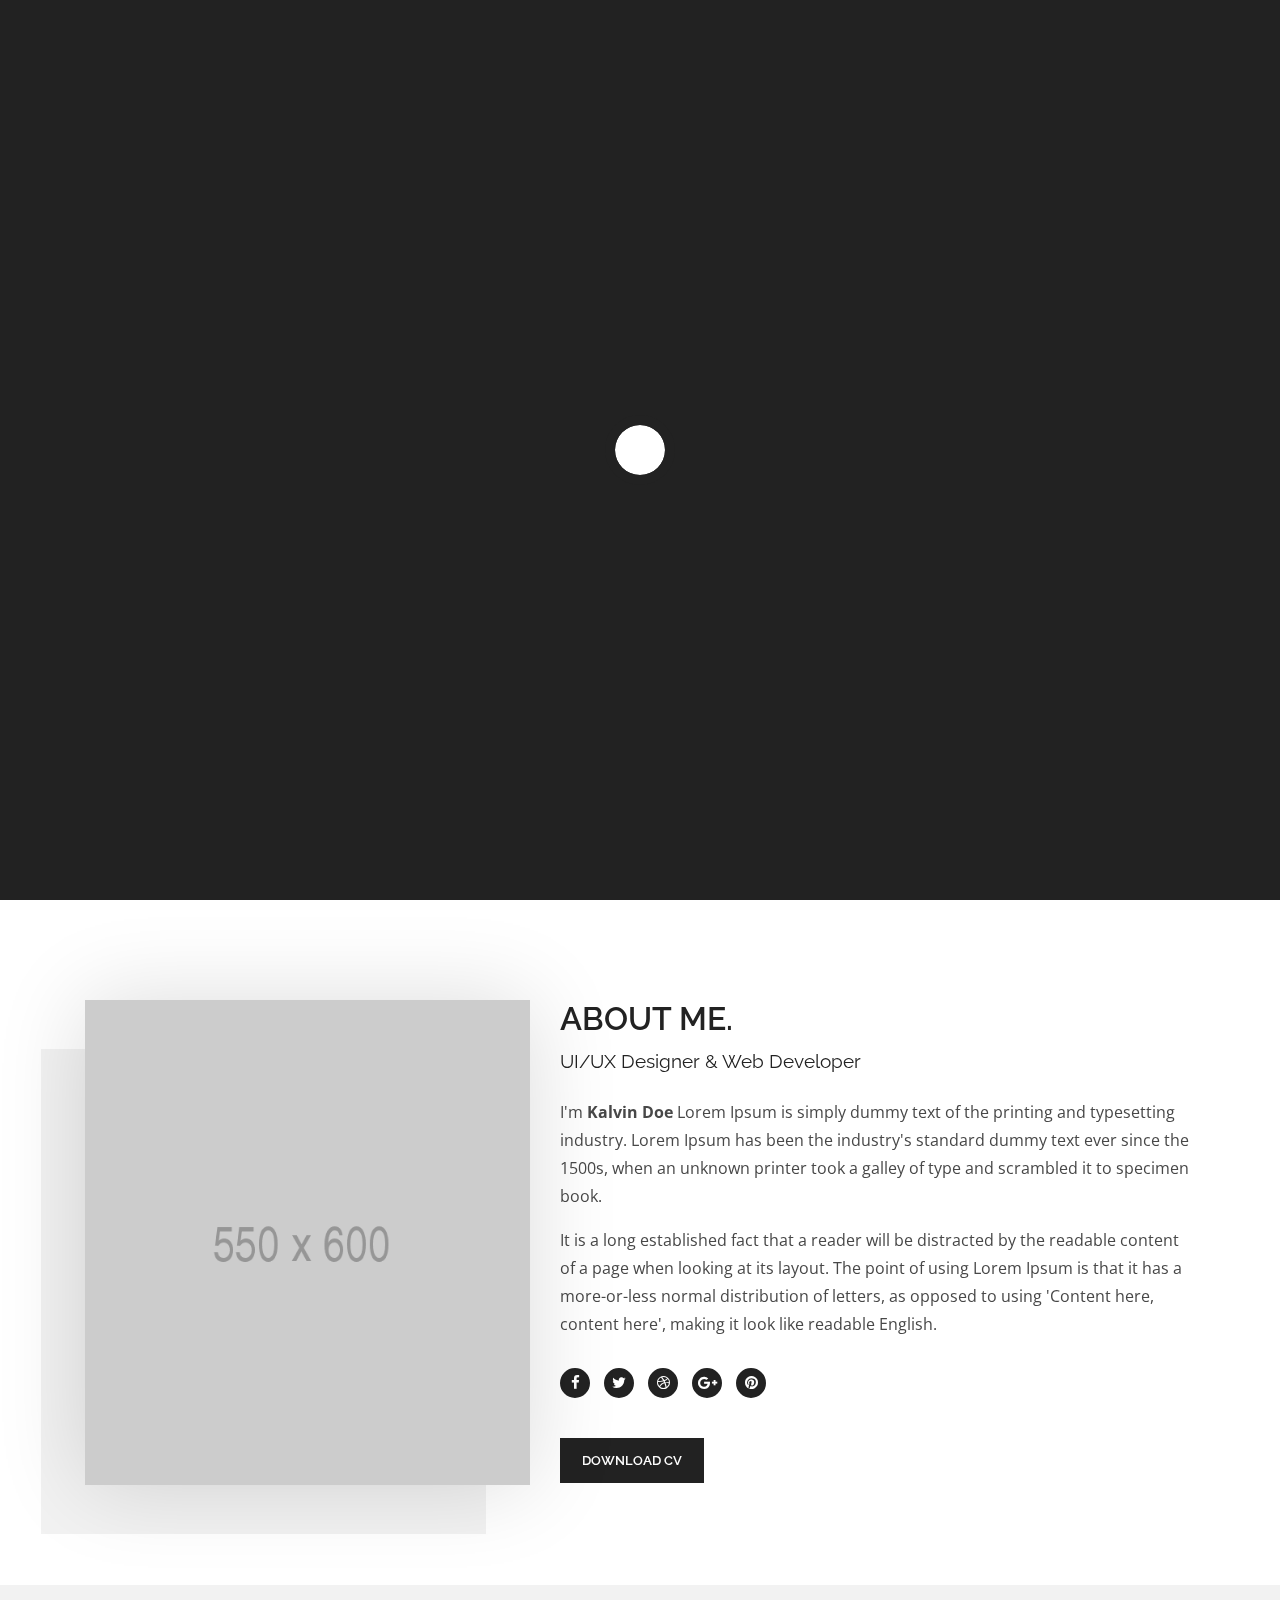
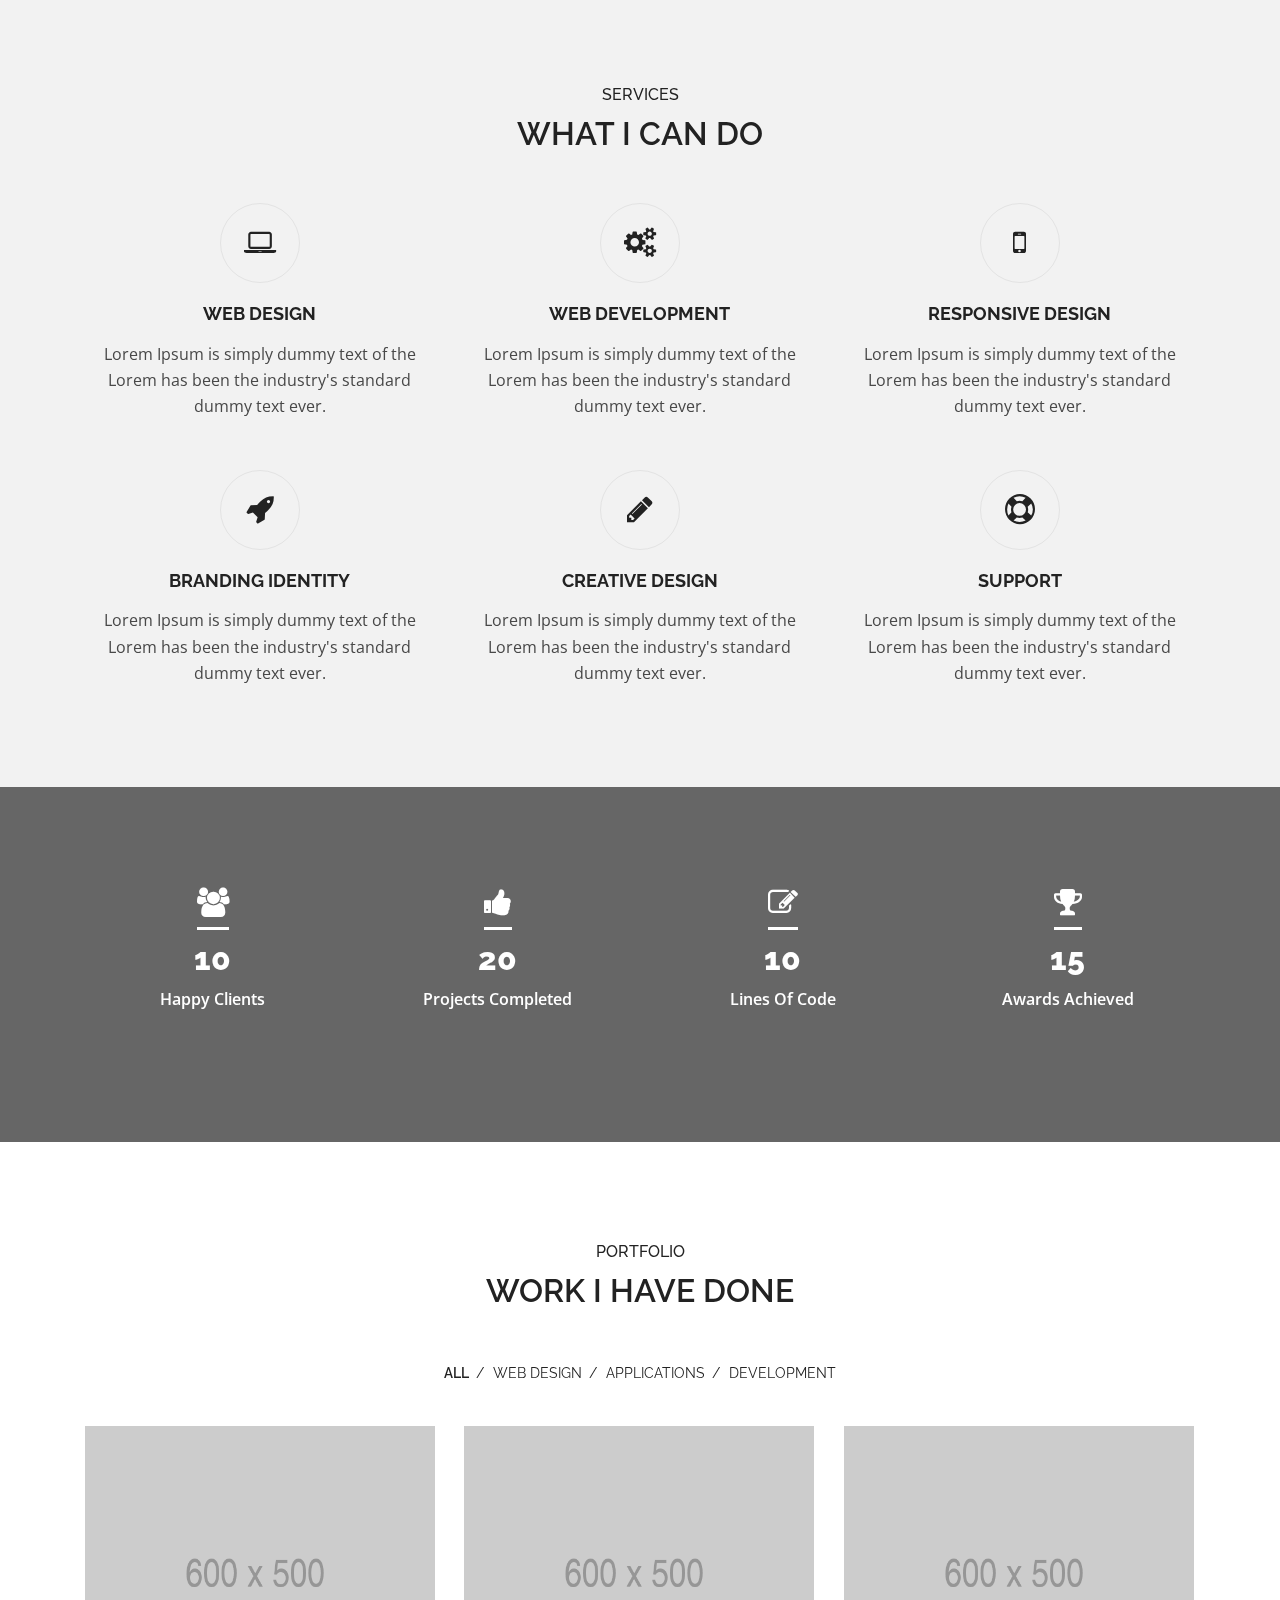
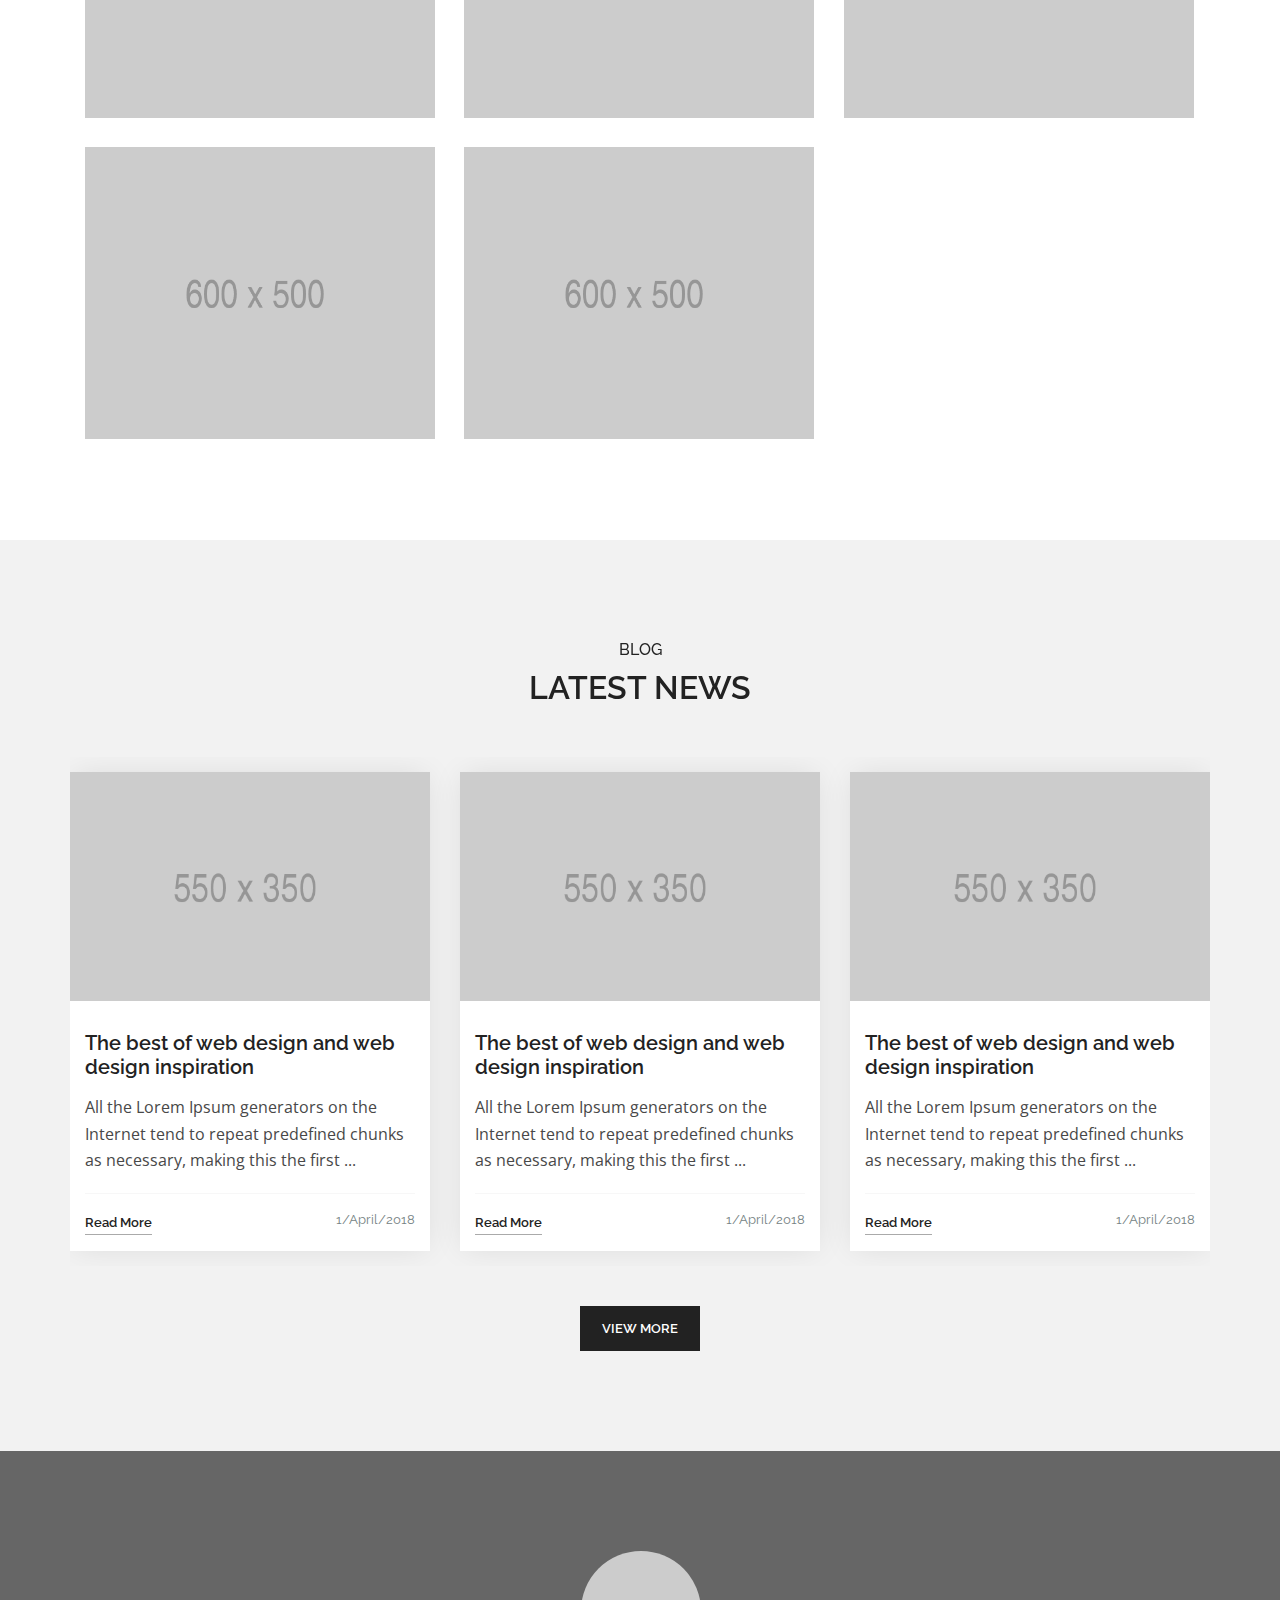
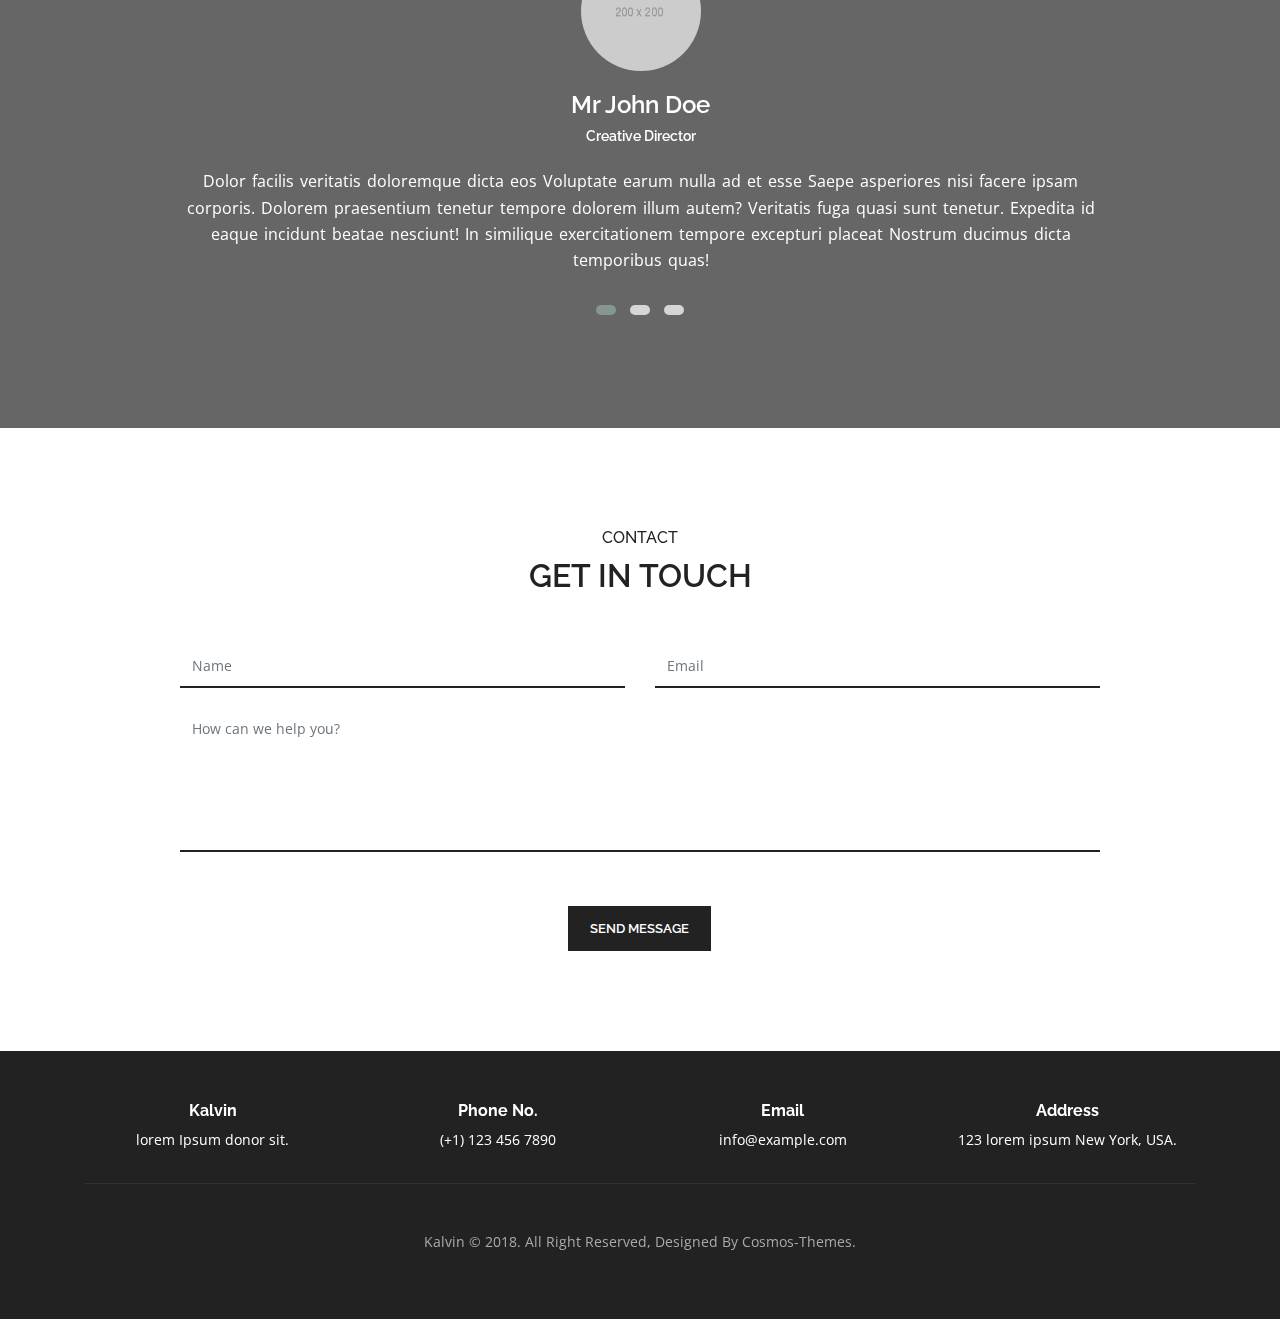
==== html/index-slider.html @ 089b3e4d "added new portfolio section added new photos for the header section" ====
<!DOCTYPE html>
<html lang="en">
    <head>

        <meta charset="utf-8">
        <meta http-equiv="x-ua-compatible" content="ie=edge">
        <meta name="viewport" content="width=device-width, initial-scale=1.0" />
        <meta name="keywords" content="Personal, Portfolio, Creative">
        <meta name="description" content="Kalvin Template">
        <meta name="author" content="cosmos-themes">

        <title>Kalvin - Portfolio Template</title>

        <!-- favicon -->
        <link href="images/favicon.ico" rel="icon" type="image/png">

        <!--Font Awesome css-->
        <link rel="stylesheet" href="css/font-awesome.min.css">

        <!--Bootstrap css-->
        <link rel="stylesheet" href="css/bootstrap.css">

        <!--Owl Carousel css-->
        <link rel="stylesheet" href="css/owl.carousel.min.css">
        <link rel="stylesheet" href="css/owl.theme.default.min.css">

        <!--Magnific Popup css-->
        <link rel="stylesheet" href="css/magnific-popup.css">

        <!-- Google Fonts -->
        <link href="https://fonts.googleapis.com/css?family=Raleway:200,300,400,500,600,700,800,900%7cOpen+Sans:400,600,700,800" rel="stylesheet">
        <!--Site Main Style css-->
        <link rel="stylesheet" href="css/style.css">

    </head>

    <body>

        <div class="preloader">
            <div class="loader "></div>
        </div>

        <!--Navbar Start-->
        <nav class="navbar navbar-expand-lg navbar-dark">
            <div class="container">
                <!-- LOGO -->
                <a class="navbar-brand logo" href="index.html">
                    Kalvin
                </a>

                <button class="navbar-toggler collapsed" type="button" data-toggle="collapse" data-target="#navbarCollapse" aria-controls="navbarCollapse" aria-expanded="false" aria-label="Toggle navigation">
                    <span class="navbar-toggler-icon"></span>
                </button>

                <div class="navbar-collapse collapse" id="navbarCollapse">
                    <ul class="navbar-nav ml-auto">
                        <li class="nav-item">
                            <a href="#" class="nav-link active" data-scroll-nav="0" >Home</a>
                        </li>
                        <li class="nav-item">
                            <a href="#" class="nav-link" data-scroll-nav="1" >About</a>
                        </li>
                        <li class="nav-item">
                            <a href="#" class="nav-link" data-scroll-nav="2" >Services</a>
                        </li>
                        <li class="nav-item">
                            <a href="#" class="nav-link" data-scroll-nav="3">Works</a>
                        </li>
                        <li class="nav-item">
                            <a href="#" class="nav-link" data-scroll-nav="4">Blog</a>
                        </li>
                        <li class="nav-item">
                            <a href="#" class="nav-link" data-scroll-nav="5">Contact</a>
                        </li>
                    </ul>
                </div>
            </div>
        </nav>
        <!--Navbar End-->

        <!--Home Section Start-->
        <section id="home" class="banner" data-scroll-index="0">
            <!--Slider Start-->
            <div class="banner-slider">
                <div id="slides">
                    <div class="slides-container">
                        <!--Slide 1-->
                        <img src="images/background/header1.jpg" alt="">
                        <!--Slide 2-->
                        <img src="images/background/header2.jpg" alt="">
                    </div>
                </div>
            </div>
            <!--Slider End-->
            <div class="container">
                <!--Banner Content-->
                <div class="banner-caption">
                    <h1>Hi! I'm Johnny.</h1>
                    <p class="cd-headline clip mt-30">
                        <span>Creative Designer & Developer located in New York.</span><br>
                        <span class="blc">Specialized in</span>
                        <span class="cd-words-wrapper">
                            <b class="is-visible">Creating Websites.</b>
                            <b>Designing Logo.</b>
                            <b>Designing UI/UX.</b>
                        </span>
                    </p>
                </div>
                <div class="arrow bounce">
                    <a class="fa fa-chevron-down fa-2x" href="#" data-scroll-nav="1"></a>
                </div>
            </div>
        </section>
        <!--Home Section End-->
        <!-- <div id="work" class="portfolio-area pt-115">
            <div class="container-fluid">
                <div class="row">
                    <div class="col-xl-6 col-lg-8 offset-lg-2 offset-xl-3">
                        <div class="area-title text-center mb-70">
                            <h2>Latest Work. </h2>
                            <p>Lorem ipsum dolor sit amet, consectetur adipi sunt nisi id magni digni</p>
                        </div>
                    </div>
                </div>
                <div class="row">
                    <div class="col-xl-12">
                        <div class="portfolio-menu mb-40 text-center">
                            <button class="active" data-filter="*">ALL</button>
                            <button data-filter=".cat1">Web</button>
                            <button data-filter=".cat2">Graphics</button>
                            <button data-filter=".cat3">Design</button>
                            <button data-filter=".cat4">Logo</button>
                        </div>
                    </div>
                </div>
                <div class="row grid">
                    <div class="col-xl-3 col-lg-4 col-md-6 grid-item cat2 cat4">
                        <div class="portfolio-wrapper mb-30 wow fadeIn" data-wow-delay=".3s">
                            <div class="portfolio-thumb">
                                <img src="img/portfolio/port6.jpg" alt="">
                            </div>
                            <div class="portfolio-content">
                                <h3>
                                    <a href="#" data-toggle="modal" data-target="#popup-modal6">Creative Photography</a>
                                </h3>
                                <span>Photo, Brand</span>
                            </div>
                        </div> -->
                        <!-- Modal content start -->
                        <!-- <div class="modal fade" id="popup-modal6" tabindex="-1" role="dialog" aria-hidden="true">
                            <div class="modal-dialog" role="document">
                                <div class="modal-content">
                                    <div class="view-project">
                                        <div class="project-media" style="background-image:url(img/portfolio/port6.jpg)"></div>
                                        <div class="view-project-content pt-10">
                                            <div class="modal-title">
                                                <h2>Creative Photography</h2>

                                            </div>
                                            <p>But I must explain to you how all this mistaken idea of denouncing pleasure and praising
                                                pain was born and I will give you a complete account of the system, and expound the
                                                actual teachings of the great explorer of the truth, the master-builder of human
                                                happiness. No one rejects, dislikes, or avoids pleasure itself, because it is pleasure.</p>
                                            <ul class="project-info-list">
                                                <li class="text-uppercase">
                                                    <span>Client</span>Jon Morikas</li>
                                                <li class="text-uppercase">
                                                    <span>Industry</span>Adventure / Travel</li>
                                                <li class="text-uppercase">
                                                    <span>Services</span>Design, Art Direction, Website</li>
                                                <li class="text-uppercase">
                                                    <span>Website</span>
                                                    <a href="#">www.project.com</a>
                                                </li>
                                            </ul>
                                        </div>
                                    </div>
                                </div>
                            </div>
                        </div> -->
                        <!-- Modal content end -->
                    <!-- </div>
                    <div class="col-xl-3 col-lg-4 col-md-6 grid-item cat1 cat4">
                        <div class="portfolio-wrapper mb-30 wow fadeIn" data-wow-delay=".5s">
                            <div class="portfolio-thumb">
                                <img src="img/portfolio/port5.jpg" alt="">
                            </div>
                            <div class="portfolio-content">
                                <h3>
                                    <a href="#" data-toggle="modal" data-target="#popup-modal5">Redesign Work</a>
                                </h3>
                                <span>Design, Brand</span>
                            </div>
                        </div> -->
                        <!-- Modal content start -->
                        <!-- <div class="modal fade" id="popup-modal5" tabindex="-1" role="dialog" aria-hidden="true">
                            <div class="modal-dialog" role="document">
                                <div class="modal-content">
                                    <div class="view-project">
                                        <div class="project-media" style="background-image:url(img/portfolio/port5.jpg)"></div>
                                        <div class="view-project-content pt-10">
                                            <div class="modal-title">
                                                <h2>Redesign Work</h2>

                                            </div>
                                            <p>But I must explain to you how all this mistaken idea of denouncing pleasure and praising
                                                pain was born and I will give you a complete account of the system, and expound the
                                                actual teachings of the great explorer of the truth, the master-builder of human
                                                happiness. No one rejects, dislikes, or avoids pleasure itself, because it is pleasure.</p>
                                            <ul class="project-info-list">
                                                <li class="text-uppercase">
                                                    <span>Client</span>Jon Morikas</li>
                                                <li class="text-uppercase">
                                                    <span>Industry</span>Adventure / Travel</li>
                                                <li class="text-uppercase">
                                                    <span>Services</span>Design, Art Direction, Website</li>
                                                <li class="text-uppercase">
                                                    <span>Website</span>
                                                    <a href="#">www.project.com</a>
                                                </li>
                                            </ul>
                                        </div>
                                    </div>
                                </div>
                            </div>
                        </div> -->
                        <!-- Modal content end -->
                    <!-- </div>
                    <div class="col-xl-3 col-lg-4 col-md-6 grid-item cat3 cat4">
                        <div class="portfolio-wrapper mb-30 wow fadeIn" data-wow-delay=".7s">
                            <div class="portfolio-thumb">
                                <img src="img/portfolio/port7.jpg" alt="">
                            </div>
                            <div class="portfolio-content">
                                <h3>
                                    <a href="#" data-toggle="modal" data-target="#popup-modal7">Beautifully Designed</a>
                                </h3>
                                <span>Design, Web</span>
                            </div>
                        </div> -->
                        <!-- Modal content start -->
                        <!-- <div class="modal fade" id="popup-modal7" tabindex="-1" role="dialog" aria-hidden="true">
                            <div class="modal-dialog" role="document">
                                <div class="modal-content">
                                    <div class="view-project">
                                        <div class="project-media" style="background-image:url(img/portfolio/port7.jpg)"></div>
                                        <div class="view-project-content pt-10">
                                            <div class="modal-title">
                                                <h2>Beautifully Designed</h2>

                                            </div>
                                            <p>But I must explain to you how all this mistaken idea of denouncing pleasure and praising
                                                pain was born and I will give you a complete account of the system, and expound the
                                                actual teachings of the great explorer of the truth, the master-builder of human
                                                happiness. No one rejects, dislikes, or avoids pleasure itself, because it is pleasure.</p>
                                            <ul class="project-info-list">
                                                <li class="text-uppercase">
                                                    <span>Client</span>Jon Morikas</li>
                                                <li class="text-uppercase">
                                                    <span>Industry</span>Adventure / Travel</li>
                                                <li class="text-uppercase">
                                                    <span>Services</span>Design, Art Direction, Website</li>
                                                <li class="text-uppercase">
                                                    <span>Website</span>
                                                    <a href="#">www.project.com</a>
                                                </li>
                                            </ul>
                                        </div>
                                    </div>
                                </div>
                            </div>
                        </div> -->
                        <!-- Modal content end -->
                    <!-- </div>

                    </div>
                </div>
            </div>
        </div> -->
        <!-- portfolio-area end -->

        <!--About Section Start-->
        <section class="about pt-100 pb-100" data-scroll-index="1">
            <div class="container">
                <div class="row">
                    <div class="col-lg-5 col-md-6">
                        <!--About Image-->
                        <div class="about-img">
                            <img src="images/about-img.jpg" alt="">
                        </div>
                    </div>
                    <div class="col-lg-7 col-md-6">
                        <!--About Content-->
                        <div class="about-content">
                            <div class="about-heading">
                                <h2>About Me.</h2>
                                <span>UI/UX Designer & Web Developer</span>
                            </div>
                            <p>I'm <b>Kalvin Doe</b> Lorem Ipsum is simply dummy text of the printing and typesetting industry. Lorem Ipsum has been the industry's standard dummy text ever since the 1500s, when an unknown printer took a galley of type and scrambled it to specimen book.</p>
                            <p>It is a long established fact that a reader will be distracted by the readable content of a page when looking at its layout. The point of using Lorem Ipsum is that it has a more-or-less normal distribution of letters, as opposed to using 'Content here, content here', making it look like readable English.</p>
                            <!--About Social Icons-->
                            <div class="social-icons">
                                <a href="#"><i class="fa fa-facebook"></i></a>
                                <a href="#"><i class="fa fa-twitter"></i></a>
                                <a href="#"><i class="fa fa-dribbble"></i></a>
                                <a href="#"><i class="fa fa-google-plus"></i></a>
                                <a href="#"><i class="fa fa-pinterest"></i></a>
                            </div>
                            <span class="about-button">
                                <a class="main-btn" href="#">Download CV</a>
                            </span>
                        </div>
                    </div>
                </div>
            </div>
        </section>
        <!--About Section End-->

        <!--Services Section Start-->
        <section class="services bg-gray pt-100 pb-50" data-scroll-index="2">
            <div class="container">
                <div class="row">
                    <div class="col">
                        <div class="heading text-center">
                            <h6>Services</h6>
                            <h2>What I Can Do</h2>
                        </div>
                    </div>
                </div>
                <div class="row">
                    <div class="col-md-4">
                        <!--Service Item-->
                        <div class="service-item">
                            <span class="icon">
                                <i class="fa fa-laptop"></i>
                            </span>
                            <h4>Web Design</h4>
                            <p>Lorem Ipsum is simply dummy text of the Lorem has been the industry's standard dummy text ever.</p>
                        </div>
                    </div>
                    <div class="col-md-4">
                        <!--Service Item-->
                        <div class="service-item">
                            <span class="icon">
                                <i class="fa fa-gears"></i>
                            </span>
                            <h4>Web Development</h4>
                            <p>Lorem Ipsum is simply dummy text of the Lorem has been the industry's standard dummy text ever.</p>
                        </div>
                    </div>
                    <div class="col-md-4">
                        <!--Service Item-->
                        <div class="service-item">
                            <span class="icon">
                                <i class="fa fa-mobile"></i>
                            </span>
                            <h4>Responsive Design</h4>
                            <p>Lorem Ipsum is simply dummy text of the Lorem has been the industry's standard dummy text ever.</p>
                        </div>
                    </div>
                    <div class="col-md-4">
                        <!--Service Item-->
                        <div class="service-item">
                            <span class="icon">
                                <i class="fa fa-rocket"></i>
                            </span>
                            <h4>Branding Identity</h4>
                            <p>Lorem Ipsum is simply dummy text of the Lorem has been the industry's standard dummy text ever.</p>
                        </div>
                    </div>
                    <div class="col-md-4">
                        <!--Service Item-->
                        <div class="service-item">
                            <span class="icon">
                                <i class="fa fa-pencil"></i>
                            </span>
                            <h4>Creative Design</h4>
                            <p>Lorem Ipsum is simply dummy text of the Lorem has been the industry's standard dummy text ever.</p>
                        </div>
                    </div>
                    <div class="col-md-4">
                        <!--Service Item-->
                        <div class="service-item">
                            <span class="icon">
                                <i class="fa fa-support"></i>
                            </span>
                            <h4>Support</h4>
                            <p>Lorem Ipsum is simply dummy text of the Lorem has been the industry's standard dummy text ever.</p>
                        </div>
                    </div>
                </div>
            </div>
        </section>
        <!--Services Section End-->

        <!--Stats Section Start-->
        <section class="stats pt-100 pb-100" style="background-image: url('images/background/stats-bg.jpg')">
            <div class="container">
                <div class="row">
                    <div class="col-lg-3 col-md-6">
                        <!--Stats Item-->
                        <div class="single-stat">
                            <span class="stat-icon">
                                <i class="fa fa-users" aria-hidden="true"></i>
                            </span>
                            <h2 class="counter" data-count="220">10</h2>
                            <p>Happy Clients</p>
                        </div>
                    </div>
                    <div class="col-lg-3 col-md-6">
                        <!--Stats Item-->
                        <div class="single-stat">
                            <span class="stat-icon">
                                <i class="fa fa-thumbs-up" aria-hidden="true"></i>
                            </span>
                            <h2 class="counter" data-count="700">20</h2>
                            <p>Projects Completed</p>
                        </div>
                    </div>
                    <div class="col-lg-3 col-md-6">
                        <!--Stats Item-->
                        <div class="single-stat">
                            <span class="stat-icon">
                                <i class="fa fa-edit" aria-hidden="true"></i>
                            </span>
                            <h2 class="counter" data-count="1100">10</h2>
                            <p>Lines Of Code</p>
                        </div>
                    </div>
                    <div class="col-lg-3 col-md-6">
                        <!--Stats Item-->
                        <div class="single-stat">
                            <span class="stat-icon">
                                <i class="fa fa-trophy" aria-hidden="true"></i>
                            </span>
                            <h2 class="counter" data-count="160">15</h2>
                            <p>Awards Achieved</p>
                        </div>
                    </div>
                </div>
            </div>
        </section>
        <!--Stats Section End-->


        <!--Portfolio Section Start-->
        <section class="portfolio pt-100 pb-70" data-scroll-index="3">
            <div class="container">
                <div class="row">
                    <div class="col">
                        <div class="heading text-center">
                            <h6>Portfolio</h6>
                            <h2>Work I Have Done</h2>
                        </div>
                        <div class="portfolio-filter text-center">
                            <ul>
                                <li class="sel-item" data-filter="*">All</li>
                                <li data-filter=".design">Web Design</li>
                                <li data-filter=".application">Applications</li>
                                <li data-filter=".development">Development</li>
                            </ul>
                        </div>
                    </div>
                </div>
                <div class="row portfolio-items">
                    <!--Portfolio Item-->
                    <div class="col-lg-4 col-md-6 item application">
                        <div class="item-content">
                            <img src="images/portfolio/img-1.jpg" alt="">
                            <div class="item-overlay">
                                <h6>Application</h6>
                                <div class="icons">
                                    <span class="icon link">
                                        <a href="images/portfolio/img-1.jpg">
                                            <i class="fa fa-search"></i>
                                        </a>
                                    </span>
                                </div>
                            </div>
                        </div>
                    </div>
                    <!--Portfolio Item-->
                    <div class="col-lg-4 col-md-6 item design">
                        <div class="item-content">
                            <img src="images/portfolio/img-2.jpg" alt="">
                            <div class="item-overlay">
                                <h6>Web Design</h6>
                                <div class="icons">
                                    <span class="icon link">
                                        <a href="images/portfolio/img-2.jpg">
                                            <i class="fa fa-search"></i>
                                        </a>
                                    </span>
                                </div>
                            </div>
                        </div>
                    </div>
                    <!--Portfolio Item-->
                    <!-- <div class="col-lg-4 col-md-6 item development">
                        <div class="item-content">
                            <img src="images/portfolio/img-3.jpg" alt="">
                            <div class="item-overlay">
                                <h6>Application</h6>
                                <div class="icons">
                                    <span class="icon link">
                                        <a href="images/portfolio/img-3.jpg">
                                            <i class="fa fa-search"></i>
                                        </a>
                                    </span>
                                </div>
                            </div>
                        </div>
                    </div> -->
                    <!--Portfolio Item-->
                    <div class="col-lg-4 col-md-6 item design development">
                        <div class="item-content">
                            <img src="images/portfolio/img-4.jpg" alt="">
                            <div class="item-overlay">
                                <h6>Development</h6>
                                <div class="icons">
                                    <span class="icon link">
                                        <a href="images/portfolio/img-4.jpg">
                                            <i class="fa fa-search"></i>
                                        </a>
                                    </span>
                                </div>
                            </div>
                        </div>
                    </div>
                    <!--Portfolio Item-->
                    <div class="col-lg-4 col-md-6 item development application">
                        <div class="item-content">
                            <img src="images/portfolio/img-5.jpg" alt="">
                            <div class="item-overlay">
                                <h6>Web Design</h6>
                                <div class="icons">
                                    <span class="icon link">
                                        <a href="images/portfolio/img-5.jpg">
                                            <i class="fa fa-search"></i>
                                        </a>
                                    </span>
                                </div>
                            </div>
                        </div>
                    </div>
                    <!--Portfolio Item-->
                    <div class="col-lg-4 col-md-6 item application development">
                        <div class="item-content">
                            <img src="images/portfolio/img-6.jpg" alt="">
                            <div class="item-overlay">
                                <h6>Web Design</h6>
                                <div class="icons">
                                    <span class="icon link">
                                        <a href="images/portfolio/img-6.jpg">
                                            <i class="fa fa-search"></i>
                                        </a>
                                    </span>
                                </div>
                            </div>
                        </div>
                    </div>
                </div>
            </div>
        </section>
        <!--Portfolio Section End-->

        <!--Blog Section Start-->
        <section class="blogs pt-100 pb-100 bg-gray" data-scroll-index="4">
            <div class="container">
                <div class="row">
                    <div class="col text-center">
                        <div class="heading text-center">
                            <h6>Blog</h6>
                            <h2>Latest News</h2>
                        </div>
                    </div>
                </div>
                <div class="row">
                    <div class="owl-carousel owl-theme">
                        <!--Blogs Item-->
                        <div class="blog-item">
                            <div class="blog-img">
                                <a href="single-blog.html">
                                    <img src="images/blog/img-1.jpg" alt="">
                                </a>
                            </div>
                            <div class="blog-content">
                                <h3>The best of web design and web design inspiration</h3>
                                <p>All the Lorem Ipsum generators on the Internet tend to repeat predefined chunks as necessary, making this the first ...</p>
                                <div class="blog-meta">
                                    <span class="more">
                                        <a href="single-blog.html">Read More</a>
                                    </span>
                                    <span class="date">
                                        1/April/2018
                                    </span>
                                </div>
                            </div>
                        </div>
                        <!--Blogs Item-->
                        <div class="blog-item">
                            <div class="blog-img">
                                <a href="single-blog.html">
                                    <img src="images/blog/img-2.jpg" alt="">
                                </a>
                            </div>
                            <div class="blog-content">
                                <h3>The best of web design and web design inspiration</h3>
                                <p>All the Lorem Ipsum generators on the Internet tend to repeat predefined chunks as necessary, making this the first ...</p>
                                <div class="blog-meta">
                                    <span class="more">
                                        <a href="single-blog.html">Read More</a>
                                    </span>
                                    <span class="date">
                                        1/April/2018
                                    </span>
                                </div>
                            </div>
                        </div>
                        <!--Blogs Item-->
                        <div class="blog-item">
                            <div class="blog-img">
                                <a href="single-blog.html">
                                    <img src="images/blog/img-3.jpg" alt="">
                                </a>
                            </div>
                            <div class="blog-content">
                                <h3>The best of web design and web design inspiration</h3>
                                <p>All the Lorem Ipsum generators on the Internet tend to repeat predefined chunks as necessary, making this the first ...</p>
                                <div class="blog-meta">
                                    <span class="more">
                                        <a href="single-blog.html">Read More</a>
                                    </span>
                                    <span class="date">
                                        1/April/2018
                                    </span>
                                </div>
                            </div>
                        </div>
                        <!--Blogs Item-->
                        <div class="blog-item">
                            <div class="blog-img">
                                <a href="single-blog.html">
                                    <img src="images/blog/img-4.jpg" alt="">
                                </a>
                            </div>
                            <div class="blog-content">
                                <h3>The best of web design and web design inspiration</h3>
                                <p>All the Lorem Ipsum generators on the Internet tend to repeat predefined chunks as necessary, making this the first ...</p>
                                <div class="blog-meta">
                                    <span class="more">
                                        <a href="single-blog.html">Read More</a>
                                    </span>
                                    <span class="date">
                                        1/April/2018
                                    </span>
                                </div>
                            </div>
                        </div>
                    </div>
                </div>
                <div class="row">
                    <div class="col text-center">
                        <div class="blog-button pt-40">
                            <a class="main-btn" href="blogs-page.html">View More</a>
                        </div>
                    </div>
                </div>
            </div>
        </section>
        <!--Blog Section End-->

        <!--Testimonials Section Start-->
        <section class="testimonials pt-100 pb-100" style="background-image: url('images/background/testimonials-bg.jpg')">
            <div class="container">
                <div class="row">
                    <div class="col-lg-10 offset-lg-1">
                        <div class="owl-carousel owl-theme text-center">
                            <!--Testimonials Item-->
                            <div class="testimonial-item">
                                <div class="author-img">
                                    <img src="images/testimonial/img-1.jpg" alt="">
                                </div>
                                <h5>Mr John Doe</h5>
                                <span>Creative Director</span>
                                <p>Dolor facilis veritatis doloremque dicta eos Voluptate earum nulla ad et esse Saepe asperiores nisi facere ipsam corporis. Dolorem praesentium tenetur tempore dolorem illum autem? Veritatis fuga quasi sunt tenetur. Expedita id eaque incidunt beatae nesciunt! In similique exercitationem tempore excepturi placeat Nostrum ducimus dicta temporibus quas!</p>
                            </div>
                            <!--Testimonials Item-->
                            <div class="testimonial-item">
                                <div class="author-img">
                                    <img src="images/testimonial/img-1.jpg" alt="">
                                </div>
                                <h5>Mr John Doe</h5>
                                <span>Creative Director</span>
                                <p>Dolor facilis veritatis doloremque dicta eos Voluptate earum nulla ad et esse Saepe asperiores nisi facere ipsam corporis. Dolorem praesentium tenetur tempore dolorem illum autem? Veritatis fuga quasi sunt tenetur. Expedita id eaque incidunt beatae nesciunt! In similique exercitationem tempore excepturi placeat Nostrum ducimus dicta temporibus quas!</p>
                            </div>
                            <!--Testimonials Item-->
                            <div class="testimonial-item">
                                <div class="author-img">
                                    <img src="images/testimonial/img-1.jpg" alt="">
                                </div>
                                <h5>Mr John Doe</h5>
                                <span>Creative Director</span>
                                <p>Dolor facilis veritatis doloremque dicta eos Voluptate earum nulla ad et esse Saepe asperiores nisi facere ipsam corporis. Dolorem praesentium tenetur tempore dolorem illum autem? Veritatis fuga quasi sunt tenetur. Expedita id eaque incidunt beatae nesciunt! In similique exercitationem tempore excepturi placeat Nostrum ducimus dicta temporibus quas!</p>
                            </div>
                        </div>
                    </div>
                </div>
            </div>
        </section>
        <!--Testimonials Section End-->

        <!--Contact Section Start-->
        <section class="contact pt-100 pb-100" data-scroll-index="5">
            <div class="container">
                <div class="row">
                    <div class="col text-center">
                        <div class="heading">
                            <h6>Contact</h6>
                            <h2>Get In Touch</h2>
                        </div>
                    </div>
                </div>
                <div class="row">
                    <div class="col-lg-10 offset-lg-1">
                        <!--Contact Form-->
                        <form id='contact-form' method='POST'><input type='hidden' name='form-name' value='contactForm' />
                            <div class="row">
                                <div class="col-md-6 form-group">
                                    <!--name-->
                                    <input type="text" class="form-control con-validate" id="contact-name" placeholder="Name" minlength=3 >
                                </div>
                                <div class="col-md-6 form-group">
                                    <!--email-->
                                    <input type="email" class="form-control con-validate" id="contact-email" placeholder="Email" >
                                </div>
                                <div class="col-md-12 form-group">
                                    <!--message box-->
                                    <textarea class="form-control con-validate" id="contact-message" placeholder="How can we help you?" rows=6 ></textarea>
                                </div>
                                <div class="col-md-12 text-center">
                                    <!--contact button-->
                                    <button id="contact-submit" class="mt-30 main-btn">
                                        Send Message
                                    </button>
                                </div>
                            </div>
                        </form>
                    </div>
                </div>
            </div>
        </section>
        <!--Contact Section End-->

        <!--Footer Start-->
        <footer class="pt-50 pb-50">
            <div class="container">
                <div class="row text-center">
                    <div class="col-md-3 col-sm-6">
                        <!--Contant Item-->
                        <div class="contact-info">
                            <h5>Kalvin</h5>
                            <p>lorem Ipsum donor sit.</p>
                        </div>
                    </div>
                    <div class="col-md-3 col-sm-6">
                        <!--Contant Item-->
                        <div class="contact-info">
                            <h5>Phone No.</h5>
                            <p>(+1) 123 456 7890</p>
                        </div>
                    </div>
                    <div class="col-md-3 col-sm-6">
                        <!--Contant Item-->
                        <div class="contact-info">
                            <h5>Email</h5>
                            <p>info@example.com</p>
                        </div>
                    </div>
                    <div class="col-md-3 col-sm-6">
                        <!--Contant Item-->
                        <div class="contact-info">
                            <h5>Address</h5>
                            <p>123 lorem ipsum New York, USA.</p>
                        </div>
                    </div>
                </div>
                <div class="row text-center">
                    <div class="col-md-12">
                        <hr>
                        <p class="copy pt-30">
                            Kalvin &copy; 2018. All Right Reserved, Designed By Cosmos-Themes.
                        </p>
                    </div>
                </div>
            </div>
        </footer>
        <!--Footer End-->

        <!--Jquery js-->
        <script src="https://code.jquery.com/jquery-3.0.0.min.js"></script>
        <!--Bootstrap js-->
        <script src="js/bootstrap.min.js"></script>
        <!--Stellar js-->
        <script src="js/jquery.stellar.js"></script>
        <!--Animated Headline js-->
        <script src="js/animated.headline.js"></script>
        <!--Owl Carousel js-->
        <script src="js/owl.carousel.min.js"></script>
        <!--ScrollIt js-->
        <script src="js/scrollIt.min.js"></script>
        <!--Isotope js-->
        <script src="js/isotope.pkgd.min.js"></script>
        <!--Magnific Popup js-->
        <script src="js/jquery.magnific-popup.min.js"></script>
        <!--Super Slider js-->
        <script src="js/jquery.superslides.min.js"></script>
        <!--Site Main js-->
        <script src="js/main.js"></script>
        <script>
        //Super Slider
        $('#slides').superslides({
            animation: 'fade',
            play: 3000
        });
        </script>


    </body>
</html>
---- html/css/style.css ----
/************ CSS Styles ************
    Template Name: Kalvin - Portfolio Template
    Author: cosmos-themes
    version: 1.0
    Copyright: 2018
************************************/


/*==================================
        Table of Content
        1. Body and Core Css
        2. Preloader
        3. Navbar
        4. Banner Section
        5. About Section
        6. Services Section
        7. Stats Section
        8. Portfolio Section
        9. Blogs Section
        10. Testimonial Section
        11. Contact Form Section
        12. Footer
        13. Blogs Page
        14. Single Blog Page
        15. Mobile Responsive
==================================*/


/*============ 1. Body and Core Css ============*/

* {
    -webkit-box-sizing: border-box;
    box-sizing: border-box;
    padding: 0;
    margin: 0;
    text-decoration: none !important;
    list-style: none !important;
    outline: none !important;
}

h1,
h2,
h3,
h4,
h5,
h6 {
    color: #222;
}

img {
    width: 100%;
    height: auto;
}

a,
a:hover,
a:focus {
    color: inherit;
}

body {
    font-family: "Raleway", san-serif;
    position: relative;
    font-size: 16px;
    line-height: 1.65;
    color: #484848;
    -webkit-font-smoothing: antialiased;
}

p {
    font-size: 16px;
    line-height: 1.65;
    font-family: "Open Sans", sans-serif;
}

span {
    display: inline-block;
}


/*===========Margin And Paddings============*/

.mt-0 {
    margin-top: 0 !important;
}
.mt-5 {
    margin-top: 5px !important;
}
.mt-10 {
    margin-top: 10px !important;
}
.mt-15 {
    margin-top: 15px !important;
}
.mt-20 {
    margin-top: 20px !important;
}
.mt-25 {
    margin-top: 25px !important;
}
.mt-30 {
    margin-top: 30px !important;
}
.mt-35 {
    margin-top: 35px !important;
}
.mt-40 {
    margin-top: 40px !important;
}
.mt-45 {
    margin-top: 45px !important;
}
.mt-50 {
    margin-top: 50px !important;
}
.mt-55 {
    margin-top: 55px !important;
}
.mt-60 {
    margin-top: 60px !important;
}
.mt-62 {
    margin-top: 62px !important;
}
.mt-65 {
    margin-top: 65px !important;
}
.mt-70 {
    margin-top: 70px !important;
}
.mt-75 {
    margin-top: 75px !important;
}
.mt-80 {
    margin-top: 80px !important;
}
.mt-85 {
    margin-top: 85px !important;
}
.mt-90 {
    margin-top: 90px !important;
}
.mt-95 {
    margin-top: 95px !important;
}
.mt-100 {
    margin-top: 100px !important;
}
/* Custom Margin Bottom */
.mb-0 {
    margin-bottom: 0 !important;
}
.mb-5 {
    margin-bottom: 5px !important;
}
.mb-10 {
    margin-bottom: 10px !important;
}
.mb-15 {
    margin-bottom: 15px !important;
}
.mb-20 {
    margin-bottom: 20px !important;
}
.mb-25 {
    margin-bottom: 25px !important;
}
.mb-30 {
    margin-bottom: 30px !important;
}
.mb-35 {
    margin-bottom: 35px !important;
}
.mb-40 {
    margin-bottom: 40px !important;
}
.mb-45 {
    margin-bottom: 45px !important;
}
.mb-50 {
    margin-bottom: 50px !important;
}
.mb-55 {
    margin-bottom: 55px !important;
}
.mb-60 {
    margin-bottom: 60px !important;
}
.mb-62 {
    margin-bottom: 62px !important;
}
.mb-65 {
    margin-bottom: 65px !important;
}
.mb-70 {
    margin-bottom: 70px !important;
}
.mb-75 {
    margin-bottom: 75px !important;
}
.mb-80 {
    margin-bottom: 80px !important;
}
.mb-85 {
    margin-bottom: 85px !important;
}
.mb-90 {
    margin-bottom: 90px !important;
}
.mb-95 {
    margin-bottom: 95px !important;
}
.mb-100 {
    margin-bottom: 100px !important;
}
.m-0 {
    margin: 0px !important;
}
/* Custom Padding top */
.pt-0 {
    padding-top: 0 !important;
}
.pt-5 {
    padding-top: 5px !important;
}
.pt-10 {
    padding-top: 10px !important;
}
.pt-15 {
    padding-top: 15px !important;
}
.pt-20 {
    padding-top: 20px !important;
}
.pt-25 {
    padding-top: 25px !important;
}
.pt-30 {
    padding-top: 30px !important;
}
.pt-35 {
    padding-top: 35px !important;
}
.pt-40 {
    padding-top: 40px !important;
}
.pt-45 {
    padding-top: 45px !important;
}
.pt-50 {
    padding-top: 50px !important;
}
.pt-55 {
    padding-top: 55px !important;
}
.pt-60 {
    padding-top: 60px !important;
}
.pt-65 {
    padding-top: 65px !important;
}
.pt-70 {
    padding-top: 70px !important;
}
.pt-75 {
    padding-top: 75px !important;
}
.pt-80 {
    padding-top: 80px !important;
}
.pt-85 {
    padding-top: 85px !important;
}
.pt-90 {
    padding-top: 90px !important;
}
.pt-95 {
    padding-top: 95px !important;
}
.pt-100 {
    padding-top: 100px !important;
}
/* Custom Padding top */
.pb-0 {
    padding-bottom: 0 !important;
}
.pb-5 {
    padding-bottom: 5px !important;
}
.pb-10 {
    padding-bottom: 10px !important;
}
.pb-15 {
    padding-bottom: 15px !important;
}
.pb-20 {
    padding-bottom: 20px !important;
}
.pb-25 {
    padding-bottom: 25px !important;
}
.pb-30 {
    padding-bottom: 30px !important;
}
.pb-35 {
    padding-bottom: 35px !important;
}
.pb-40 {
    padding-bottom: 40px !important;
}
.pb-45 {
    padding-bottom: 45px !important;
}
.pb-50 {
    padding-bottom: 50px !important;
}
.pb-55 {
    padding-bottom: 55px !important;
}
.pb-60 {
    padding-bottom: 60px !important;
}
.pb-65 {
    padding-bottom: 65px !important;
}
.pb-70 {
    padding-bottom: 70px !important;
}
.pb-75 {
    padding-bottom: 75px !important;
}
.pb-80 {
    padding-bottom: 80px !important;
}
.pb-85 {
    padding-bottom: 85px !important;
}
.pb-90 {
    padding-bottom: 90px !important;
}
.pb-95 {
    padding-bottom: 95px !important;
}
.pb-100 {
    padding-bottom: 100px !important;
}
.p-0 {
    padding: 0 !important;
}


/*===========Helpers Css============*/

.heading {
    margin-bottom: 50px;
}

.heading h6 {
    font-size: 16px;
    font-weight: 500;
    margin-bottom: 10px;
    text-transform: uppercase;
}

.heading h2 {
    font-size: 32px;
    font-weight: 600;
    text-transform: uppercase;
}

.owl-theme .owl-dot span {
    width: 20px !important;
}

.bg-gray {
    background-color: #f2f2f2;
}

.main-btn {
    display: inline-block;
    background-color: #222;
    padding: 10px 20px;
    border: 2px solid #222;
    color: #fff;
    text-transform: uppercase;
    -webkit-transition: .2s background-color ease;
    -o-transition: .2s background-color ease;
    transition: .2s background-color ease;
    font-size: 13px;
    font-weight: 600;
    cursor: pointer;
}

.main-btn:hover {
    color: #222;
    background-color: transparent;
}

.bread-crumb a {
    color: #fff;
    display: inline-block;
    margin: 0 10px;
    position: relative;
    font-size: 14px;
    text-transform: uppercase;
}

.bread-crumb a:before {
    content: "/";
    position: absolute;
    right: -15px;
}

.bread-crumb a:last-child:before {
    display: none;
}

blockquote {
    font-size: 15px;
    color: #222;
    border-left: 4px solid #222;
    padding-left: 20px;
    margin: 40px 0;
    font-weight: 500;
}


/*============ 2. Preloader  ============*/

.preloader {
    position: fixed;
    background-color: #fff;
    z-index: 9999;
    height: 100%;
    width: 100%;
    -webkit-transition: .1s all ease;
    -o-transition: .1s all ease;
    transition: .1s all ease;
    -webkit-transition-delay: .5s;
    -o-transition-delay: .5s;
    transition-delay: .5s;
}

.preloader.loaded {
    opacity: 0;
    visibility: hidden;
}

.preloader:before,
.preloader:after {
    content: "";
    position: absolute;
    height: 50%;
    width: 100%;
    background-color: #222;
    -webkit-transition: .5s all ease;
    -o-transition: .5s all ease;
    transition: .5s all ease;
}

.preloader:before {
    top: 0;
    left: 0;
}

.preloader:after {
    bottom: 0;
    left: 0;
}

.preloader.loaded:before,
.preloader.loaded:after {
    height: 0%;
}

.preloader .loader {
    width: 50px;
    height: 50px;
    -webkit-border-radius: 50%;
    border-radius: 50%;
    position: fixed;
    top: 50%;
    left: 50%;
    -webkit-transform: translate(-50%, -50%);
    -ms-transform: translate(-50%, -50%);
    transform: translate(-50%, -50%);
    z-index: 1;
    background-color: #fff;
    -webkit-transition: .2s all ease;
    -o-transition: .2s all ease;
    transition: .2s all ease;
    -webkit-animation: 1s infinite ease-in-out;
    animation: 1s infinite ease-in-out;
}

.preloader .loader:before,
.preloader .loader:after {
    -webkit-animation: .8s infinite ease-in-out;
    animation: .8s infinite ease-in-out;
    width: 100%;
    height: 100%;
    -webkit-border-radius: 50%;
    border-radius: 50%;
    position: absolute;
    top: 0;
    left: 0;
}

.preloader .loader:before {
    content: '';
    border: 10px solid #222;
    top: -10px;
    left: -10px;
    -webkit-box-sizing: content-box;
    box-sizing: content-box;
    -webkit-animation-name: anim-loader;
    animation-name: anim-loader;
}

.preloader.loaded .loader {
    opacity: 0;
}

@-webkit-keyframes anim-loader {
    0% {
        -webkit-transform: scale(0);
        transform: scale(0);
    }
    100% {
        -webkit-transform: scale(1);
        transform: scale(1);
    }
}

@keyframes anim-loader {
    0% {
        -webkit-transform: scale(0);
        transform: scale(0);
    }
    100% {
        -webkit-transform: scale(1);
        transform: scale(1);
    }
}


/*============ 3. Navbar ============*/

nav.navbar {
    position: absolute;
    width: 100%;
    top: 0;
    z-index: 999;
    padding-top: 30px;
    padding-bottom: 20px;
    -webkit-transition: all .5s ease;
    -o-transition: all .5s ease;
    transition: all .5s ease;
}

nav.navbar .logo {
    font-size: 22px;
    font-weight: 800;
    text-transform: uppercase;
    letter-spacing: 1px;
    color: #fff;
    font-family: 'Montserrat', sans-serif;
}

nav.navbar .navbar-toggler {
    border: 0;
}

nav.navbar .navbar-toggler .navbar-toggler-icon {
    background-image: url("data:image/svg+xml;charset=utf8,%3Csvg viewBox='0 0 32 32' xmlns='http://www.w3.org/2000/svg'%3E%3Cpath stroke='rgba(255,255,255, 1)' stroke-width='2' stroke-linecap='round' stroke-miterlimit='10' d='M4 8h24M4 16h24M4 24h24'/%3E%3C/svg%3E");
}

nav.navbar .nav-item {
    font-size: 13px;
    font-weight: 400;
    padding-right: 13px;
    padding-left: 13px;
    color: #fff;
    text-transform: uppercase;
}

nav.navbar .nav-item:first-child {
    padding-left: 0;
}

nav.navbar .nav-item:last-child {
    padding-right: 0;
}

nav.navbar .nav-item .nav-link {
    color: #fff;
    position: relative;
    text-decoration: none;
    padding: 0;
}

nav.navbar .nav-item .nav-link:before {
    content: "";
    position: absolute;
    width: 100%;
    height: 2px;
    bottom: 0;
    left: 0;
    background-color: #fff;
    visibility: hidden;
    -webkit-transform: scaleX(0);
    -ms-transform: scaleX(0);
    transform: scaleX(0);
    -webkit-transition: all 0.3s ease-in-out 0s;
    -o-transition: all 0.3s ease-in-out 0s;
    transition: all 0.3s ease-in-out 0s;
}

nav.navbar .nav-item .nav-link.active:before {
    visibility: visible;
    -webkit-transform: scaleX(1);
    -ms-transform: scaleX(1);
    transform: scaleX(1);
}

nav.fixed-top {
    position: fixed;
    padding-top: 13px;
    padding-bottom: 13px;
    background-color: #fff;
    -webkit-box-shadow: 0px 0px 18px 1px rgba(0, 0, 0, 0.1);
    box-shadow: 0px 0px 18px 1px rgba(0, 0, 0, 0.1);
}

nav.fixed-top .logo {
    color: #000;
}

nav.fixed-top .logo:focus,
nav.fixed-top .logo:hover {
    color: #000;
}

nav.fixed-top .navbar-toggler .navbar-toggler-icon {
    background-image: url("data:image/svg+xml;charset=utf8,%3Csvg viewBox='0 0 32 32' xmlns='http://www.w3.org/2000/svg'%3E%3Cpath stroke='rgba(0,0,0, 1)' stroke-width='2' stroke-linecap='round' stroke-miterlimit='10' d='M4 8h24M4 16h24M4 24h24'/%3E%3C/svg%3E");
}

nav.fixed-top .nav-item {
    color: #000;
}

nav.fixed-top .nav-item .nav-link {
    color: #000 !important;
}

nav.fixed-top .nav-item .nav-link:before {
    background-color: #000;
}


/*============ 4. Banner Section============*/

.banner {
    width: 100%;
    -webkit-background-size: cover;
    background-size: cover;
    background-repeat: no-repeat;
    position: relative;
    overflow: hidden;
}

.banner:after {
    content: " ";
    position: absolute;
    top: 0;
    bottom: 0;
    left: 0;
    right: 0;
    background-color: #000;
    z-index: 2;
    opacity: .5;
}

.banner .banner-caption {
    top: 50%;
    position: absolute;
    color: #fff;
    z-index: 11;
    width: 100%;
    -webkit-transform: translateY(-50%);
    -ms-transform: translateY(-50%);
    transform: translateY(-50%);
}

.banner .banner-caption h1 {
    font-size: 88px;
    font-weight: 900;
    color: #fff;
}

.banner .banner-caption p {
    font-size: 24px;
    font-family: "Raleway", san-serif;
    color: #eee;
}

.cd-headline {
    font-size: 3rem;
    line-height: 1.2;
}

.cd-words-wrapper {
    display: inline-block;
    position: relative;
    text-align: left;
}

.cd-words-wrapper b {
    display: inline-block;
    position: absolute;
    white-space: nowrap;
    left: 0;
    top: 0;
}

.cd-words-wrapper b.is-visible {
    position: relative;
}

.no-js .cd-words-wrapper b {
    opacity: 0;
}

.no-js .cd-words-wrapper b.is-visible {
    opacity: 1;
}


/* xclip */

.cd-headline.clip span {
    display: inline-block;
    padding: .2em 0;
}

.cd-headline.clip .cd-words-wrapper {
    overflow: hidden;
    vertical-align: top;
}

.cd-headline.clip .cd-words-wrapper::after {
    /* line */
    content: '';
    position: absolute;
    top: 10%;
    right: 0;
    width: 2px;
    height: 70%;
    background-color: #aebcb9;
}

.cd-headline.clip b {
    opacity: 0;
}

.cd-headline b.is-visible {
    opacity: 1;
    font-weight: 700;
}

.arrow {
    position: absolute;
    bottom: 10vh;
    width: 100vw;
    z-index: 11;
    padding-left: 75px;
}

.arrow a {
    color: #fff;
}

.bounce {
    -webkit-animation: bounce 2s infinite;
    animation: bounce 2s infinite;
}

@-webkit-keyframes bounce {
    0%,
    20%,
    50%,
    80%,
    100% {
        -webkit-transform: translateY(0);
        transform: translateY(0);
    }
    40% {
        -webkit-transform: translateY(-30px);
        transform: translateY(-30px);
    }
    60% {
        -webkit-transform: translateY(-15px);
        transform: translateY(-15px);
    }
}

@keyframes bounce {
    0%,
    20%,
    50%,
    80%,
    100% {
        -webkit-transform: translateY(0);
        transform: translateY(0);
    }
    40% {
        -webkit-transform: translateY(-30px);
        transform: translateY(-30px);
    }
    60% {
        -webkit-transform: translateY(-15px);
        transform: translateY(-15px);
    }
}


/*===Slider Page===*/
.banner .banner-slider {
    position: absolute;
    left: 0;
    top: 0;
    width: 100%;
    z-index: -1;
}


/*===Creative Page===*/
#home-svg {
    height: 150px;
    width: 100vw;
    position: absolute;
    bottom: 0px;
    left: 0;
    z-index: 3;
}

#home-svg .p-curve {
    fill: #fff;
}

/*===Center Banner Captions===*/

.banner-centered .banner-caption {
    text-align: center;
}

.banner-centered .arrow {
    padding-left: 0;
    text-align: center;
}

/*===Index Particles===*/

.banner #particles-js {
  position: absolute;
  top: 0;
  left: 0;
  height: 100vh;
  width: 100%;
  z-index: 15;
}


/*============ 5. About Section ============*/

section.about .about-img {
    position: relative;
}

section.about .about-img:before {
    content: "";
    background-color: #f2f2f2;
    width: 100%;
    height: 100%;
    position: absolute;
    bottom: -10%;
    left: -10%;
    z-index: 0;
}

section.about .about-img img {
    position: relative;
    width: 100%;
    z-index: 1;
    -webkit-box-shadow: 0 0 85px 0 rgba(0, 0, 0, 0.14);
    box-shadow: 0 0 85px 0 rgba(0, 0, 0, 0.14);
}

section.about .about-content .about-heading {
    margin-bottom: 20px;
}

section.about .about-content .about-heading h2 {
    font-size: 32px;
    font-weight: 600;
    text-transform: uppercase;
}

section.about .about-content .about-heading span {
    font-family: "Raleway", san-serif;
    color: #222;
    font-size: 19px;
}

section.about .about-content p {
    line-height: 28px;
}

section.about .about-content .social-icons {
    margin-top: 30px;
}

section.about .about-content .social-icons a {
    display: inline-block;
    font-size: 15px;
    line-height: 26px;
    text-align: center;
    margin-right: 10px;
    background-color: #222;
    -webkit-border-radius: 50%;
    border-radius: 50%;
    border: 2px solid #222;
    width: 30px;
    height: 30px;
    -webkit-transition: .2s all ease;
    -o-transition: .2s all ease;
    transition: .2s all ease;
}

section.about .about-content .social-icons a .fa {
    color: #fff;
    -webkit-transition: .2s all ease;
    -o-transition: .2s all ease;
    transition: .2s all ease;
}

section.about .about-content .social-icons a:hover {
    border: 2px solid #222;
    background: transparent;
    line-height: 26px;
}

section.about .about-content .social-icons a:hover .fa {
    color: #222;
}

section.about .about-content .about-button {
    margin-top: 40px;
}


/*============ 6. Services Section ============*/

section.services .service-item {
    text-align: center;
    margin-bottom: 50px;
}

section.services .service-item .icon {
    color: #222;
    display: inline-block;
    margin-bottom: 20px;
    width: 80px;
    height: 80px;
    line-height: 78px;
    font-size: 30px;
    border: 1px solid #e3e3e3;
    -webkit-border-radius: 50%;
    border-radius: 50%;
    -webkit-transition: .5s all ease;
    -o-transition: .5s all ease;
    transition: .5s all ease;
}

section.services .service-item h4 {
    font-size: 18px;
    font-weight: 700;
    margin-bottom: 16px;
    text-transform: uppercase;
}

section.services .service-item:hover .icon {
    -webkit-box-shadow: 0 5px 30px #e3e3e3;
    box-shadow: 0 5px 30px #e3e3e3;
    border-color: #f2f2f2;
}


/*============ 7. Stats Section ============*/

.stats {
    -webkit-background-size: cover;
    background-size: cover;
    background-repeat: no-repeat;
    background-position: center;
    background-attachment: fixed;
    position: relative;
    overflow: hidden;
}

.stats:after {
    content: " ";
    position: absolute;
    top: 0;
    bottom: 0;
    left: 0;
    right: 0;
    background-color: #000;
    z-index: 2;
    opacity: .60;
}

.stats .single-stat {
    text-align: center;
    color: #fff;
    z-index: 10;
    position: relative;
}

.stats .single-stat .stat-icon .fa {
    font-size: 30px;
    padding-bottom: 10px;
    margin-bottom: 10px;
    border-bottom: 3px solid #fff;
}

.stats .single-stat h2 {
    color: #fff;
    font-weight: 800;
}

.stats .single-stat p {
    font-weight: 600;
    margin-bottom: 30px;
}


/*============ 8. Portfolio Section ============*/

section.portfolio .portfolio-filter {
    margin-bottom: 40px;
}

section.portfolio .portfolio-filter ul li {
    display: inline-block;
    font-size: 14px;
    margin-right: 20px;
    color: #222;
    position: relative;
    font-family: "Raleway", san-serif;
    cursor: pointer;
    text-transform: uppercase;
}

section.portfolio .portfolio-filter ul li:last-child {
    margin-right: 0;
}

section.portfolio .portfolio-filter ul li:last-child:before {
    visibility: hidden;
}

section.portfolio .portfolio-filter ul li:before {
    content: "/";
    position: absolute;
    right: -15px;
    font-weight: 400;
}

section.portfolio .portfolio-filter ul li.sel-item {
    font-weight: 600;
}

section.portfolio .portfolio-items .item {
    margin-bottom: 30px;
}

section.portfolio .portfolio-items .item .item-content {
    position: relative;
    overflow: hidden;
}

section.portfolio .portfolio-items .item .item-content:before {
    content: "";
    position: absolute;
    top: 10px;
    right: 10px;
    bottom: 10px;
    left: 10px;
    background-color: rgba(255, 255, 255, 0.9);
    opacity: 0;
    -webkit-transform: scale(0.8);
    -ms-transform: scale(0.8);
    transform: scale(0.8);
    -webkit-transition: .5s all ease;
    -o-transition: .5s all ease;
    transition: .5s all ease;
}

section.portfolio .portfolio-items .item .item-content:hover:before {
    -webkit-transform: scale(1);
    -ms-transform: scale(1);
    transform: scale(1);
    opacity: 1;
}

section.portfolio .portfolio-items .item .item-content .item-overlay {
    position: absolute;
    width: 100%;
    top: 50%;
    -webkit-transform: translateY(-50%);
    -ms-transform: translateY(-50%);
    transform: translateY(-50%);
    text-align: center;
}

section.portfolio .portfolio-items .item .item-content .item-overlay h6 {
    text-transform: uppercase;
    -webkit-transform: translateY(-10px);
    -ms-transform: translateY(-10px);
    transform: translateY(-10px);
    opacity: 0;
    -webkit-transition: .5s all ease;
    -o-transition: .5s all ease;
    transition: .5s all ease;
    font-size: 14px;
    font-weight: 800;
    letter-spacing: 1px;
}

section.portfolio .portfolio-items .item .item-content .item-overlay .icons .icon {
    -webkit-transform: translateY(10px);
    -ms-transform: translateY(10px);
    transform: translateY(10px);
    -webkit-transition: .5s all ease;
    -o-transition: .5s all ease;
    transition: .5s all ease;
    opacity: 0;
}

section.portfolio .portfolio-items .item .item-content .item-overlay .icons .icon a {
    display: inline-block;
    -webkit-transition: .5s all ease;
    -o-transition: .5s all ease;
    transition: .5s all ease;
    height: 40px;
    width: 40px;
    margin-top: 30px;
    background-color: #fff;
    font-size: 22px;
    line-height: 40px;
    color: #222;
    -webkit-border-radius: 20%;
    border-radius: 20%;
    -webkit-box-shadow: 0 0 10px rgba(0, 0, 0, 0.45);
    box-shadow: 0 0 10px rgba(0, 0, 0, 0.45);
}

section.portfolio .portfolio-items .item .item-content:hover .item-overlay h6,
section.portfolio .portfolio-items .item .item-content:hover .item-overlay .icons .icon {
    -webkit-transform: translateY(0);
    -ms-transform: translateY(0);
    transform: translateY(0);
    opacity: 1;
}


/*============ 9. Blogs Section ============*/

.blogs .owl-carousel .owl-stage-outer {
    padding: 15px 0;
}

.blogs .blog-item {
    -webkit-box-shadow: 0px 0px 30px -4px rgba(0, 0, 0, 0.1);
    box-shadow: 0px 0px 30px -4px rgba(0, 0, 0, 0.1);
}

.blogs .blog-item .blog-img {
    position: relative;
    overflow: hidden;
}

.blogs .blog-item .blog-img img {
    display: block;
    width: 100%;
    -webkit-transition: all .5s;
    -o-transition: all .5s;
    transition: all .5s;
}

.blogs .blog-item .blog-img img:hover {
    -webkit-transform: scale(1.15);
    -ms-transform: scale(1.15);
    transform: scale(1.15);
}

.blogs .blog-item .blog-content {
    padding: 30px 15px 15px;
    background: #fff;
}

.blogs .blog-item .blog-content h3 {
    font-size: 20px;
    font-weight: 600;
    color: #222;
    margin-bottom: 15px;
}

.blogs .blog-item .blog-content p {
    padding-bottom: 20px;
    border-bottom: 1px solid #f7f7f7;
    margin-bottom: 0;
}

.blogs .blog-item .blog-content .blog-meta {
    padding-top: 15px;
}

.blogs .blog-item .blog-content .blog-meta span {
    font-size: 13px;
    color: #748182;
}

.blogs .blog-item .blog-content .blog-meta .more {
    color: #222;
    border-bottom: 1px solid #aaa;
    font-weight: 600;
}

.blogs .blog-item .blog-content .blog-meta .date {
    float: right;
}

.blog-list .blog-item {
    margin-bottom: 50px;
}


/*============ 10. Testimonial Section ============*/

.testimonials {
    -webkit-background-size: cover;
    background-size: cover;
    background-repeat: no-repeat;
    background-position: center;
    background-attachment: fixed;
    position: relative;
    overflow: hidden;
}

.testimonials:after {
    content: " ";
    position: absolute;
    top: 0;
    bottom: 0;
    left: 0;
    right: 0;
    background-color: #000;
    z-index: 2;
    opacity: .60;
}

.testimonials .container {
    position: relative;
    z-index: 10;
}

.testimonials .testimonial-item .author-img {
    width: 120px;
    height: 120px;
    -webkit-border-radius: 50%;
    border-radius: 50%;
    overflow: hidden;
    margin: 0 auto 15px;
}

.testimonials .testimonial-item p {
    word-spacing: 2px;
    color: #fff;
}

.testimonials .testimonial-item h5 {
    font-size: 24px;
    font-weight: 600;
    margin: 20px 0 5px;
    color: #fff;
}

.testimonials .testimonial-item span {
    font-size: 14px;
    font-weight: 600;
    color: #fff;
    margin-bottom: 20px;
    display: block;
}


/*============ 11. Contact Section ============*/

.contact .single-info {
    position: relative;
    padding: 30px;
    margin-bottom: 15px;
    background-color: #f5f5f5;
    -webkit-box-shadow: 0 0 20px rgba(0, 0, 0, 0.2);
    box-shadow: 0 0 20px rgba(0, 0, 0, 0.2);
}

.contact .single-info .info-icon {
    position: absolute;
    top: 25px;
    left: 30px;
    width: 50px;
    height: 50px;
    font-size: 18px;
    color: #fff;
    background-color: #222;
    text-align: center;
    line-height: 50px;
    -webkit-border-radius: 50%;
    border-radius: 50%;
}

.contact .single-info .info-content {
    padding-left: 70px;
}

.contact .single-info .info-content h5 {
    margin-bottom: 5px;
    text-transform: capitalize;
    font-size: 14px;
    font-weight: 700;
    line-height: 1.2;
}

.contact .single-info .info-content p {
    margin-bottom: 0;
    font-size: 15px;
}

.contact #contact-form .form-group {
    margin-bottom: 24px;
}

.contact #contact-form .form-group .form-control {
    font-size: 14px;
    font-family: "Open Sans", sans-serif;
    -webkit-box-shadow: none;
    box-shadow: none;
    -webkit-border-radius: 0;
    border-radius: 0;
    color: #222;
    border: 0;
    border-bottom: 2px solid #222;
    height: 3em;
    -webkit-transition: all .4s ease;
    -o-transition: all .4s ease;
    transition: all .4s ease;
}

.contact #contact-form .form-group textarea.form-control {
    height: auto;
    resize: none;
}

.contact #contact-form .form-group .con-error {
    border-color: red;
}

.contact #contact-form .form-control:hover,
.contact #contact-form .form-control:active,
.contact #contact-form .form-control:focus {
    -webkit-box-shadow: none;
    -moz-webkit-box-shadow: none;
    box-shadow: none;
    border-color: #222;
}


/*============ 12. Footer  ============*/

footer {
    background: #222;
}

footer .contact-info h5 {
    color: #fff;
    font-size: 16px;
    font-weight: 700;
}

footer .contact-info p {
    color: #fff;
    font-size: 14px;
}

footer hr {
    border-color: #333;
}

footer .copy {
    font-size: 14px;
    color: #aaa;
}


/*============ 13. Blogs Page ============*/

section.banner-blog {
    height: 50vh;
    background-color: #222;
    position: relative;
    overflow: hidden;
}

section.banner-blog #particles-js {
    width: 100%;
    height: 100%;
}

section.banner-blog .banner-caption {
    position: absolute;
    top: 50%;
    -webkit-transform: translateY(-50%);
    -ms-transform: translateY(-50%);
    transform: translateY(-50%);
    width: 100%;
    text-align: center;
}

section.banner-blog .banner-caption h1 {
    color: #fff;
    font-size: 48px;
    font-weight: 700;
    text-transform: uppercase;
}


/*============ 14. Single Blog Page ============*/

.blog-detail .blog-heading {
    margin-bottom: 30px;
}

.blog-detail .blog-heading h2 {
    font-size: 32px;
    font-weight: 700;
    margin: 25px 0 10px 0;
}

.blog-detail .blog-heading .blog-meta span {
    font-size: 14px;
}

.blog-detail .blog-content {
    margin-bottom: 90px;
}

.blog-detail .blog-content p {
    line-height: 28px;
}

.blog-detail .comment-title {
    font-size: 24px;
    font-weight: bold;
    margin-bottom: 20px;
}

.blog-detail ul.post-comment {
    float: left;
}

.blog-detail ul.post-comment li {
    width: 100%;
    float: left;
    border-bottom: 1px solid #efefef;
    padding: 15px 0;
    list-style: none;
}

.blog-detail ul.post-comment li img {
    width: 15%;
    float: left;
}

.blog-detail ul.post-comment li .comment-info {
    float: left;
    width: 85%;
    padding-left: 15px;
    margin-top: 10px;
}

.blog-detail ul.post-comment li .comment-info h3 {
    float: left;
    font-size: 16px;
    font-weight: 700;
    margin-bottom: 0;
}

.blog-detail ul.post-comment li .comment-info a {
    float: right;
    font-size: 13px;
    font-weight: 800;
    color: #222;
}

.blog-detail ul.post-comment li .comment-info span {
    float: left;
    width: 100%;
    font-size: 13px;
}

.blog-detail ul.post-comment li .comment-info p {
    font-size: 14px;
    line-height: 1.2;
    float: left;
    margin-top: 6px;
}

.blog-detail .contact-form {
    padding-top: 60px;
    clear: both;
}

.blog-detail .contact-form .form-inpt {
    width: 100%;
    height: 45px;
    border: 0;
    color: #222;
    border-bottom: 2px solid #222;
    font-size: 14px;
    padding-left: 10px;
    padding-bottom: 15px;
    margin-bottom: 15px;
}

.blog-detail .contact-form textarea {
    width: 100%;
    border: 0;
    font-size: 14px;
    border-bottom: 2px solid #222;
    padding: 20px 0 0 10px;
    margin-bottom: 15px;
    height: 150px;
}


/*============ 15. Mobile Responsive  ============*/

@media screen and (max-width: 991px) {
    .navbar-collapse {
        text-align: center;
        background-color: rgba(34, 34, 34, 0.9);
    }
    .navbar-collapse .nav-item {
        padding: 0 !important;
    }
    .navbar-collapse .nav-item a {
        display: inline-block;
        margin-top: 10px;
        margin-bottom: 10px;
    }
    .fixed-top .navbar-collapse {
        background-color: transparent;
    }
    .banner .banner-caption h1 {
        font-size: 75px;
    }
    .banner .banner-caption p {
        font-size: 21px;
    }
    section.about .about-img:before {
        display: none;
    }
    section.about .about-content {
        margin-top: 50px;
    }
    section.banner-blog .banner-caption h1 {
        font-size: 40px;
    }
}

@media screen and (max-width: 767px) {
    .banner .banner-caption h1 {
        font-size: 46px;
    }
    .banner .banner-caption p {
        font-size: 17px;
    }
    .banner #home-svg {
        height: 80px;
    }
    section.banner-blog .banner-caption h1 {
        font-size: 32px;
    }
}

/* 9. portfolio area */
.portfolio-thumb {
    position: relative;
    overflow: hidden;
}
.portfolio-thumb::before {
	background: #111;
	content: "";
	height: 100%;
	left: 0;
	opacity: 0;
	position: absolute;
	top: 0;
	transition: all 0.3s ease 0s;
	visibility: hidden;
	width: 100%;
	z-index: 1;
}
.portfolio-wrapper:hover .portfolio-thumb::before{opacity: .9;visibility: visible;}
.portfolio-thumb > img {
    width: 100%;
    transition: .3s;
}
.portfolio-wrapper:hover .portfolio-thumb > img{transform: scale(1.2)}
.portfolio-content {
    left: 0;
    padding: 30px;
    position: absolute;
    right: 0;
    text-align: center;
    top: 50%;
    transform: translateY(-50%);
    transition: .3s;
    visibility: hidden;
    opacity: 0;
    z-index: 9;
}
.portfolio-wrapper:hover .portfolio-content{opacity: 1;visibility: visible;}
.portfolio-wrapper {
    position: relative;
}
.portfolio-content > h3 {
	color: #fff;
	font-size: 20px;
	font-weight: 600;
	margin-bottom: 12px;
}
.portfolio-content > h3 a:hover{color: #E41919}
.portfolio-content span {
	color: #ddd;
	font-size: 14px;
}
.icon a {
  display: inline-block;
  height: 20px;
  margin-bottom: 10px;
  position: relative;
  width: 20px;
}
.portfolio-menu > button {
	background: rgba(0, 0, 0, 0) none repeat scroll 0 0;
	border: medium none;
	color: #3b3f42;
	cursor: pointer;
	font-weight: 600;
	margin: 0 8px;
	padding: 0px 5px;
	text-transform: uppercase;
	transition: all 0.3s ease 0s;
	line-height: 1;
}
.portfolio-menu > button:focus {
  outline: 0 none;
}
.portfolio-menu > button:hover, .portfolio-menu > button.active {
	color: #E41919;
}

/* details */
.single-portfolio img {
	width: 100%;
}
.portfolio-details-text a {
	color: #E01919;
}
.portfolio-details-text h3 {
	font-size: 22px;
	color: #111;
}
/* project modal */
.modal-dialog {
	max-width: 550px;
	margin: 1.75rem auto;
	border-radius: 2px;
}
.modal-content {
	border-radius: 2px;
}
.project-media{min-height:300px;background-size:cover;}
.project-media img {
	width: 100%;
}
.view-project-content {
	padding-top: 20px;
}
.modal-title h2 {
	font-size: 24px;
	margin-bottom: 8px;
}
.modal-title span {
	margin-bottom: 15px;
	display: block;
	font-weight: 500;
	color: #E41919;
}
.modal-title span{}
.view-project {
	padding: 20px;
}
.project-info-list li {
	position: relative;
	padding: 15px 0;
	margin: 0 0 4px 0;
	border-bottom: 1px solid rgba(0, 0, 0, 0.1);
	color: #444;
	font-weight: 600;
	font-size: 13px;
}
.project-info-list li:last-child {
	border-bottom: none;
}
.project-info-list li span {
	margin-bottom: 2px;
	display: block;
	font-size: 12px;
	color: #666;
	font-weight: 400;
}
.project-info-list a {
	color: #E41919;
}
/* hire */
.hire-us h2 {
	color: #fff;
	font-weight: 700;
	line-height: 1.5;
	margin-bottom: 30px;
}
.btn.btn-red {
	border: 2px solid #E41919;
	font-weight: 600;
	background: transparent;
	padding: 12px 35px;
}
.btn.btn-red:hover{background:#E41919;color: #fff }
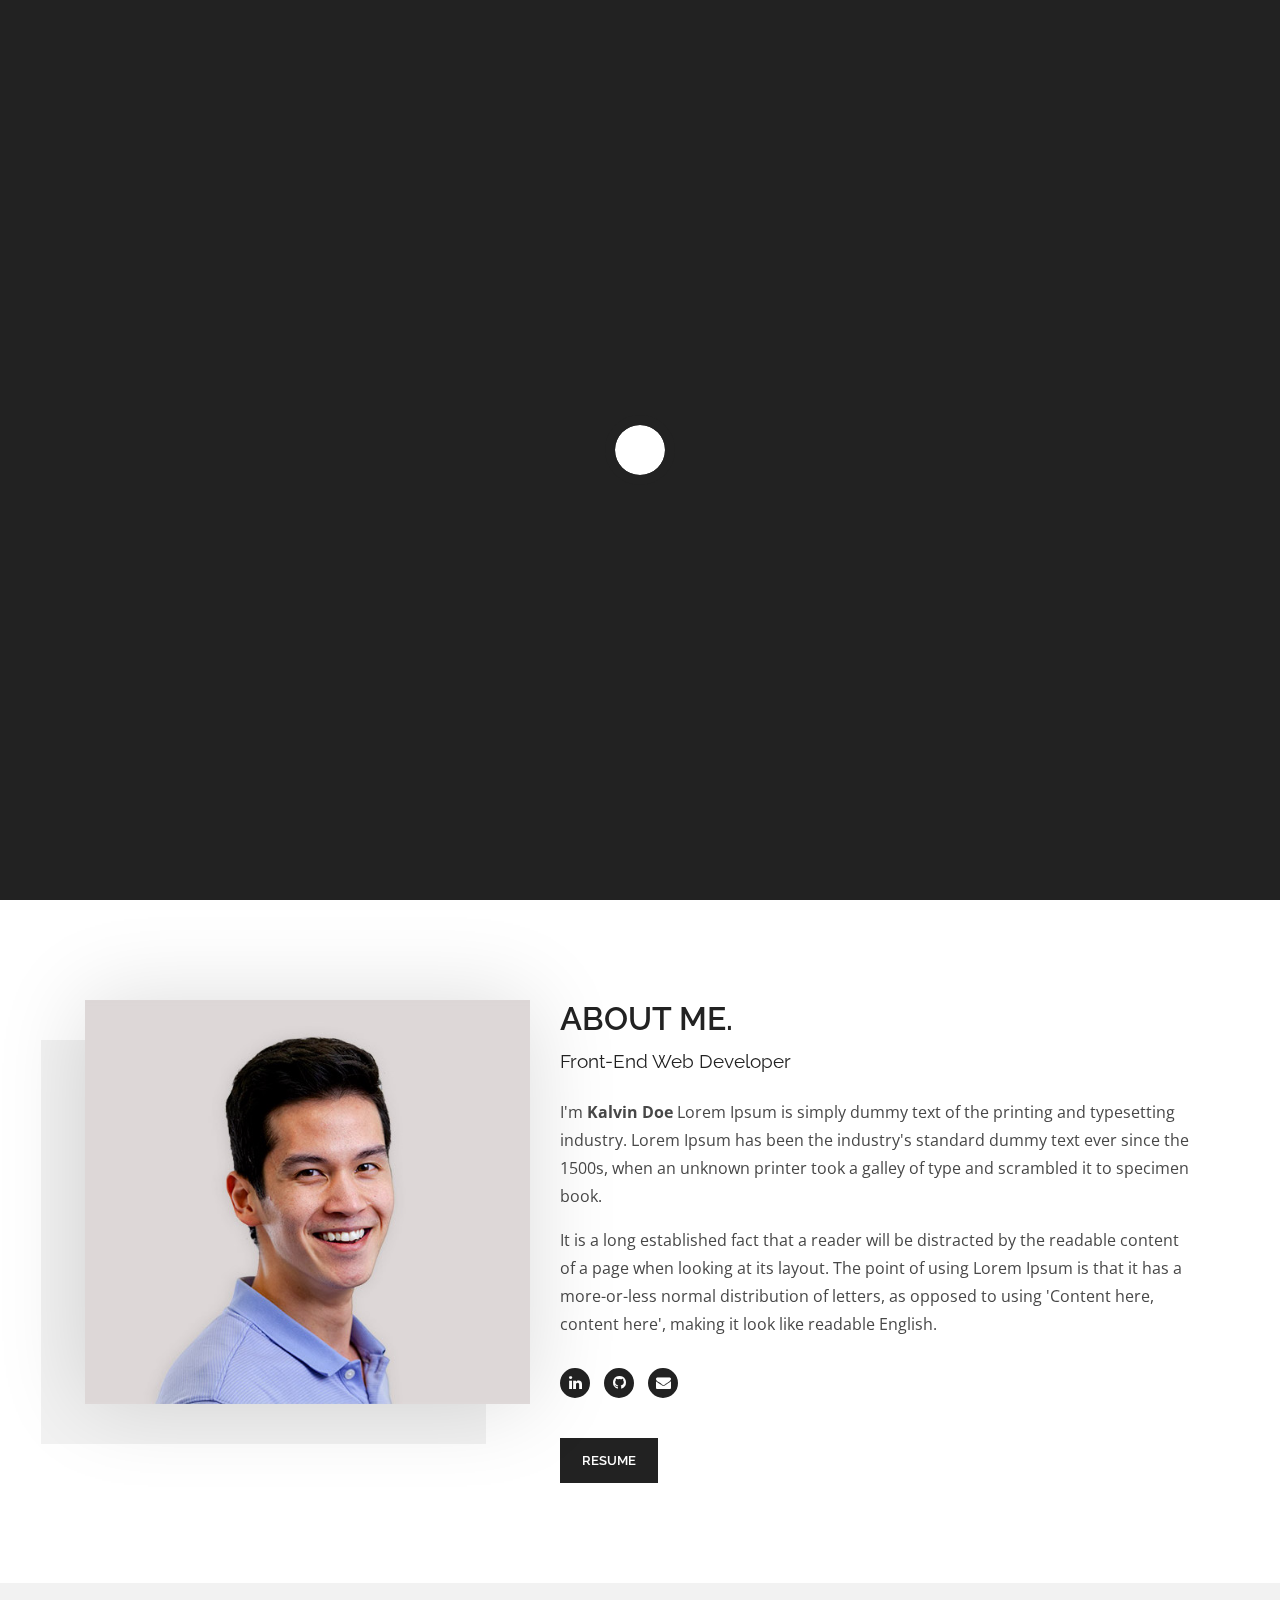
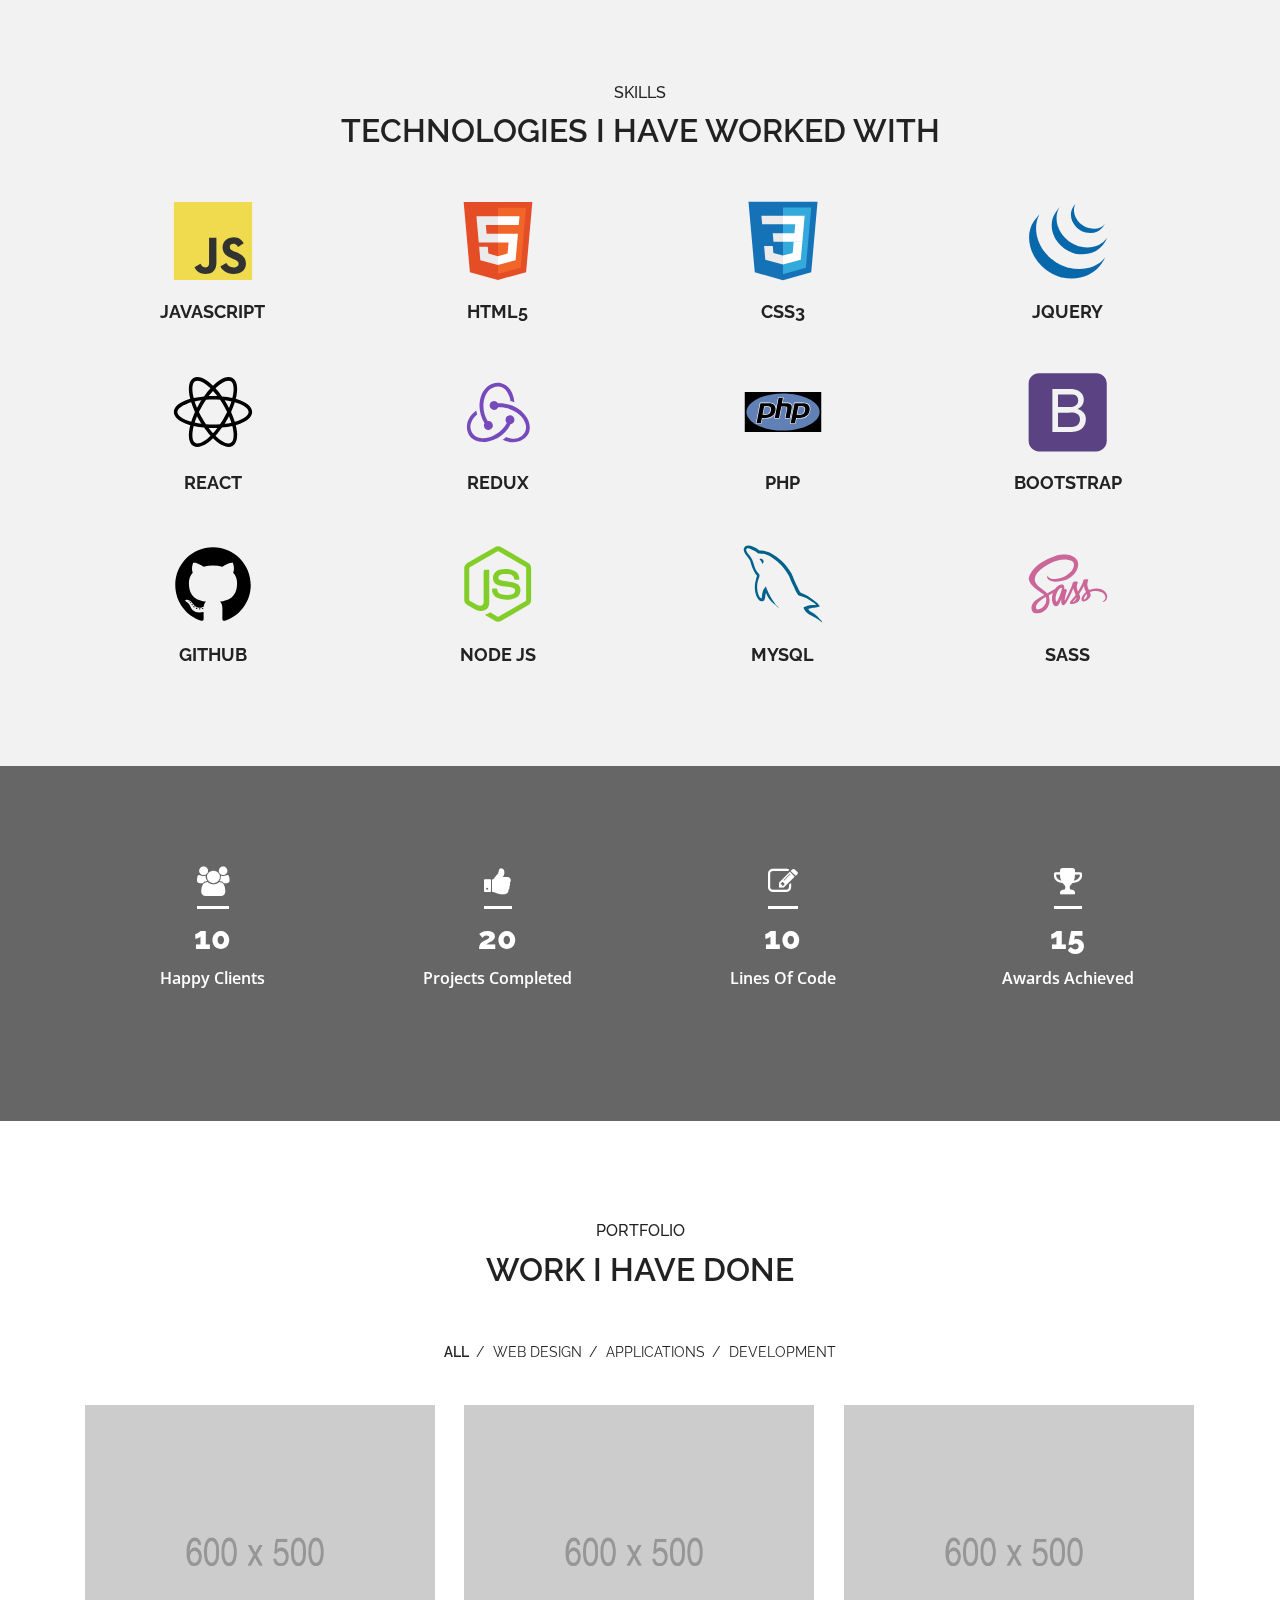
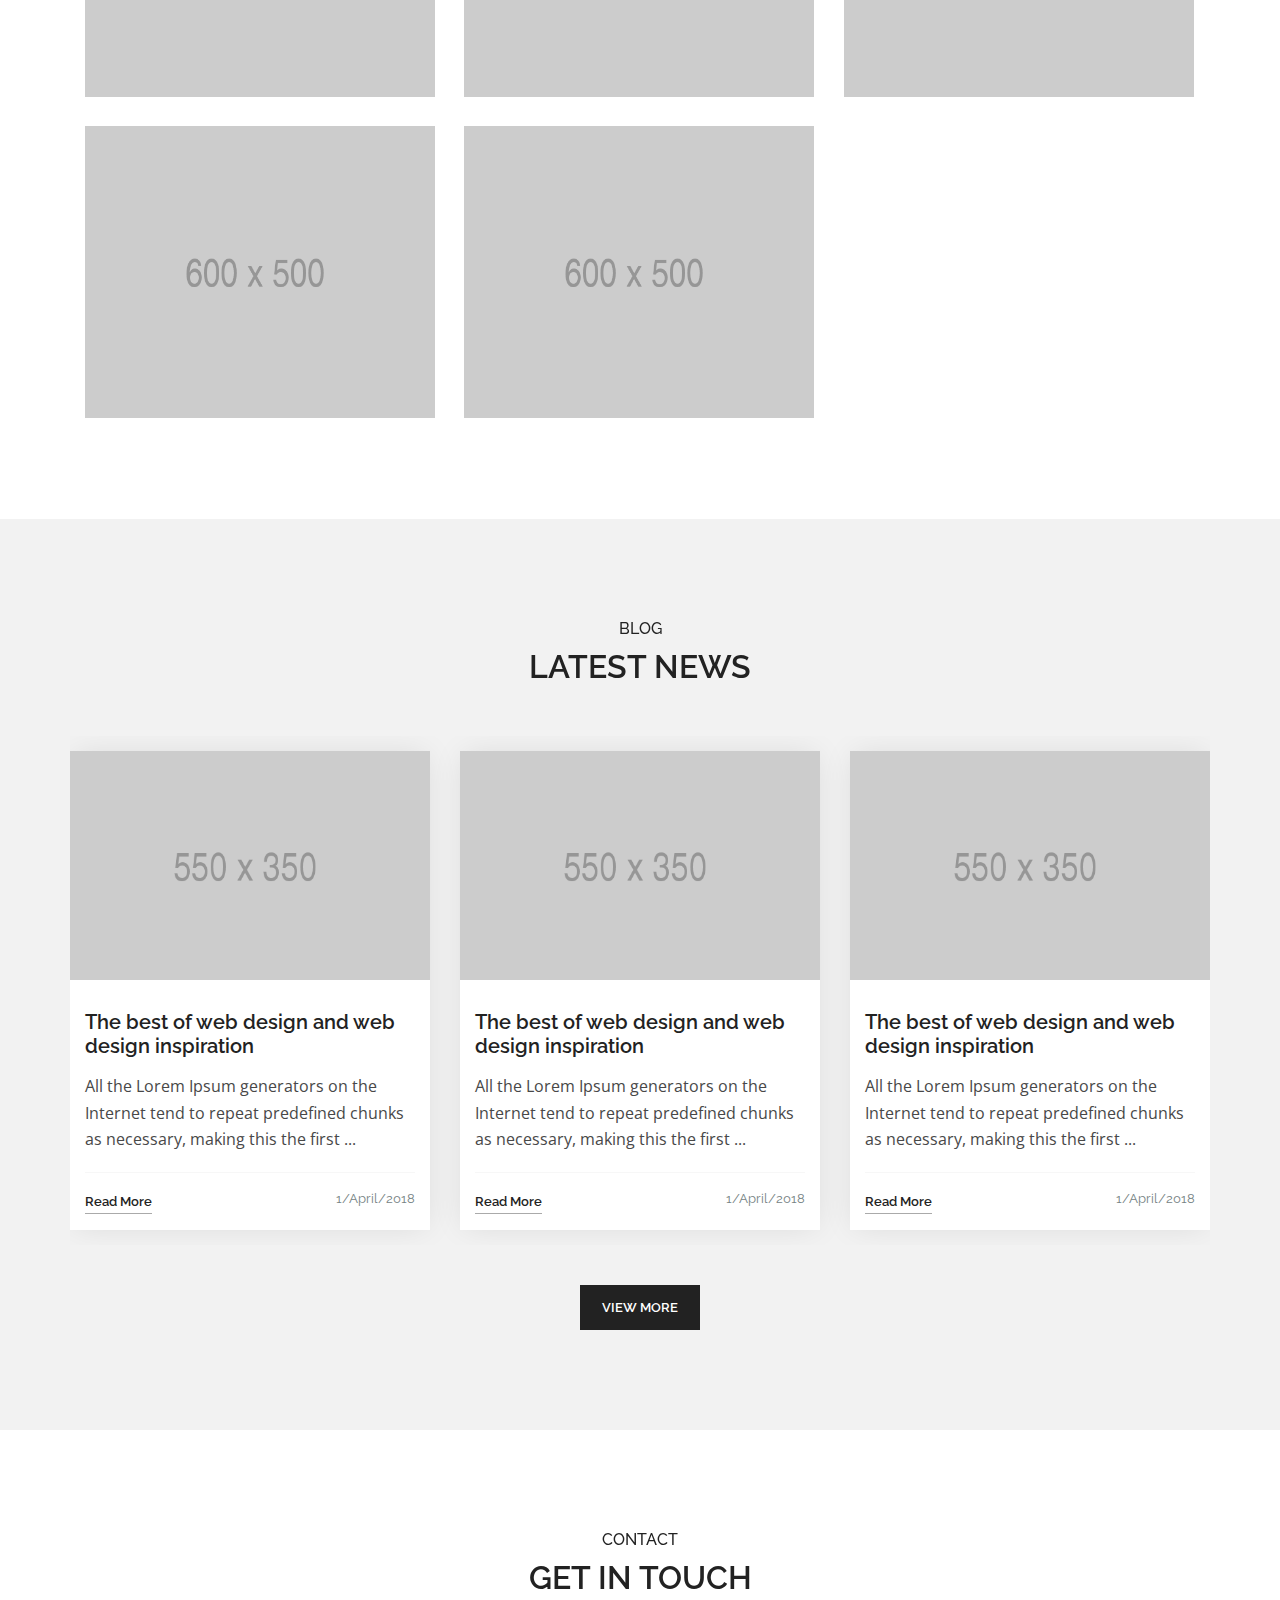
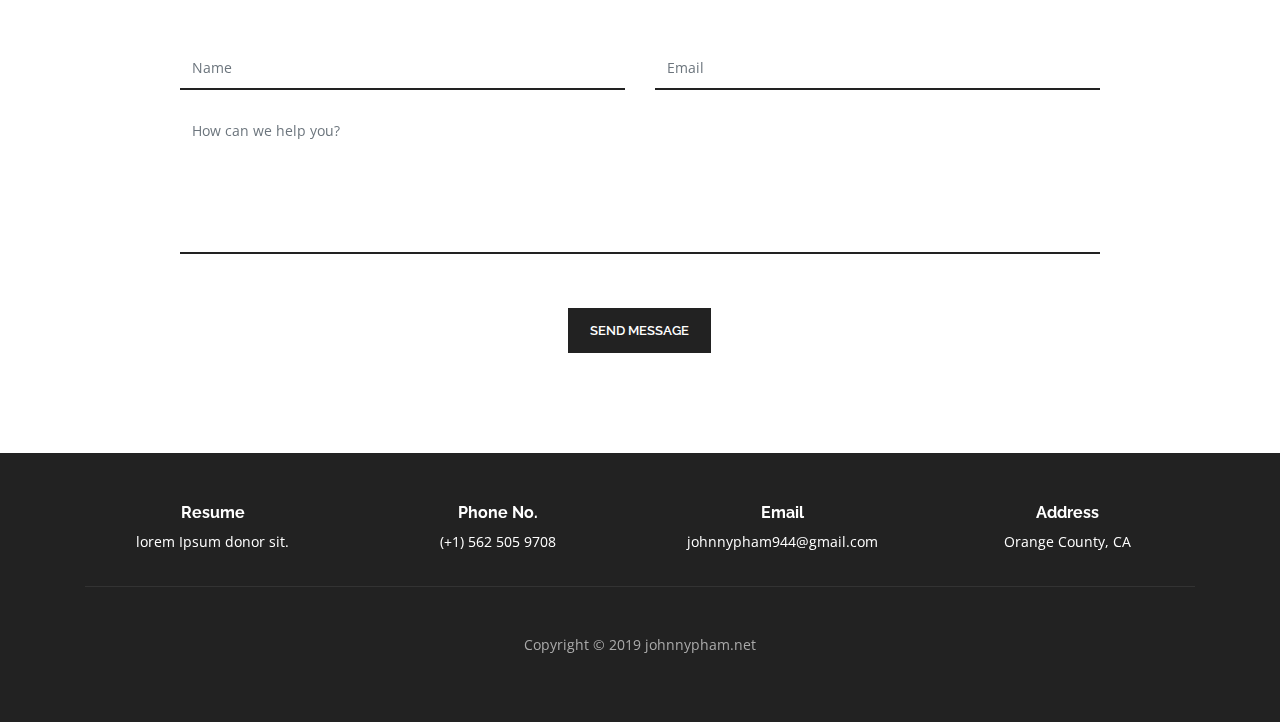
==== commit 4ba32d46: "updated skills section" ====
--- a/html/index-slider.html
+++ b/html/index-slider.html
@@ -45,7 +45,7 @@
             <div class="container">
                 <!-- LOGO -->
                 <a class="navbar-brand logo" href="index.html">
-                    Kalvin
+                    Johnny Pham
                 </a>
 
                 <button class="navbar-toggler collapsed" type="button" data-toggle="collapse" data-target="#navbarCollapse" aria-controls="navbarCollapse" aria-expanded="false" aria-label="Toggle navigation">
@@ -61,10 +61,10 @@
                             <a href="#" class="nav-link" data-scroll-nav="1" >About</a>
                         </li>
                         <li class="nav-item">
-                            <a href="#" class="nav-link" data-scroll-nav="2" >Services</a>
+                            <a href="#" class="nav-link" data-scroll-nav="2" >Skills</a>
                         </li>
                         <li class="nav-item">
-                            <a href="#" class="nav-link" data-scroll-nav="3">Works</a>
+                            <a href="#" class="nav-link" data-scroll-nav="3">Portfolio</a>
                         </li>
                         <li class="nav-item">
                             <a href="#" class="nav-link" data-scroll-nav="4">Blog</a>
@@ -97,12 +97,12 @@
                 <div class="banner-caption">
                     <h1>Hi! I'm Johnny.</h1>
                     <p class="cd-headline clip mt-30">
-                        <span>Creative Designer & Developer located in New York.</span><br>
-                        <span class="blc">Specialized in</span>
+                        <!-- <span>Front-End Web Developer</span><br> -->
+                        <span class="blc">Front-End</span>
                         <span class="cd-words-wrapper">
-                            <b class="is-visible">Creating Websites.</b>
-                            <b>Designing Logo.</b>
-                            <b>Designing UI/UX.</b>
+                            <b class="is-visible">Developer</b>
+                            <b>Engineer</b>
+                            <!-- <b>Designing UI/UX.</b> -->
                         </span>
                     </p>
                 </div>
@@ -286,7 +286,8 @@
                     <div class="col-lg-5 col-md-6">
                         <!--About Image-->
                         <div class="about-img">
-                            <img src="images/about-img.jpg" alt="">
+                            <!-- <img src="images/about-img.jpg" alt=""> -->
+                            <img src="images/profile.jpg" alt="">
                         </div>
                     </div>
                     <div class="col-lg-7 col-md-6">
@@ -294,20 +295,20 @@
                         <div class="about-content">
                             <div class="about-heading">
                                 <h2>About Me.</h2>
-                                <span>UI/UX Designer & Web Developer</span>
+                                <span>Front-End Web Developer</span>
                             </div>
                             <p>I'm <b>Kalvin Doe</b> Lorem Ipsum is simply dummy text of the printing and typesetting industry. Lorem Ipsum has been the industry's standard dummy text ever since the 1500s, when an unknown printer took a galley of type and scrambled it to specimen book.</p>
                             <p>It is a long established fact that a reader will be distracted by the readable content of a page when looking at its layout. The point of using Lorem Ipsum is that it has a more-or-less normal distribution of letters, as opposed to using 'Content here, content here', making it look like readable English.</p>
                             <!--About Social Icons-->
                             <div class="social-icons">
-                                <a href="#"><i class="fa fa-facebook"></i></a>
-                                <a href="#"><i class="fa fa-twitter"></i></a>
-                                <a href="#"><i class="fa fa-dribbble"></i></a>
-                                <a href="#"><i class="fa fa-google-plus"></i></a>
-                                <a href="#"><i class="fa fa-pinterest"></i></a>
+                                <a target="_blank" href="https://www.linkedin.com/in/johnny-pham-ucsb/"><i class="fa fa-linkedin"></i></a>
+                                <a target="_blank" href="https://github.com/jmp1234"><i class="fa fa-github"></i></a>
+                                <!-- <a target="_blank" href="finalresume.pdf"><i class="fab fa fa-file"></i></a> -->
+                                <a href="mailto:johnnypham944@gmail.com"><i class="fab fa fa-envelope"></i></a>
+                                <!-- <a href="#"><i class="fa fa-pinterest"></i></a> -->
                             </div>
                             <span class="about-button">
-                                <a class="main-btn" href="#">Download CV</a>
+                                <a class="main-btn" target="_blank" href="finalresume.pdf">Resume</a>
                             </span>
                         </div>
                     </div>
@@ -322,72 +323,158 @@
                 <div class="row">
                     <div class="col">
                         <div class="heading text-center">
-                            <h6>Services</h6>
-                            <h2>What I Can Do</h2>
-                        </div>
-                    </div>
-                </div>
-                <div class="row">
-                    <div class="col-md-4">
-                        <!--Service Item-->
-                        <div class="service-item">
-                            <span class="icon">
-                                <i class="fa fa-laptop"></i>
-                            </span>
-                            <h4>Web Design</h4>
-                            <p>Lorem Ipsum is simply dummy text of the Lorem has been the industry's standard dummy text ever.</p>
-                        </div>
-                    </div>
-                    <div class="col-md-4">
-                        <!--Service Item-->
-                        <div class="service-item">
-                            <span class="icon">
-                                <i class="fa fa-gears"></i>
-                            </span>
-                            <h4>Web Development</h4>
-                            <p>Lorem Ipsum is simply dummy text of the Lorem has been the industry's standard dummy text ever.</p>
-                        </div>
-                    </div>
-                    <div class="col-md-4">
-                        <!--Service Item-->
-                        <div class="service-item">
-                            <span class="icon">
-                                <i class="fa fa-mobile"></i>
-                            </span>
-                            <h4>Responsive Design</h4>
-                            <p>Lorem Ipsum is simply dummy text of the Lorem has been the industry's standard dummy text ever.</p>
-                        </div>
-                    </div>
-                    <div class="col-md-4">
-                        <!--Service Item-->
-                        <div class="service-item">
-                            <span class="icon">
-                                <i class="fa fa-rocket"></i>
-                            </span>
-                            <h4>Branding Identity</h4>
-                            <p>Lorem Ipsum is simply dummy text of the Lorem has been the industry's standard dummy text ever.</p>
-                        </div>
-                    </div>
-                    <div class="col-md-4">
-                        <!--Service Item-->
-                        <div class="service-item">
-                            <span class="icon">
-                                <i class="fa fa-pencil"></i>
-                            </span>
-                            <h4>Creative Design</h4>
-                            <p>Lorem Ipsum is simply dummy text of the Lorem has been the industry's standard dummy text ever.</p>
-                        </div>
-                    </div>
-                    <div class="col-md-4">
-                        <!--Service Item-->
-                        <div class="service-item">
-                            <span class="icon">
-                                <i class="fa fa-support"></i>
-                            </span>
-                            <h4>Support</h4>
-                            <p>Lorem Ipsum is simply dummy text of the Lorem has been the industry's standard dummy text ever.</p>
-                        </div>
-                    </div>
+                            <h6>Skills</h6>
+                            <h2>Technologies I Have Worked With</h2>
+                        </div>
+                    </div>
+                </div>
+                <div class="row">
+                    <div class="col-md-3 col-6">
+                        <!--Service Item-->
+                        <div class="service-item">
+                            <span class="icon">
+                                <svg viewBox="0 0 128 128">
+                                  <path fill="#F0DB4F" d="M1.408 1.408h125.184v125.185h-125.184z"></path><path fill="#323330" d="M116.347 96.736c-.917-5.711-4.641-10.508-15.672-14.981-3.832-1.761-8.104-3.022-9.377-5.926-.452-1.69-.512-2.642-.226-3.665.821-3.32 4.784-4.355 7.925-3.403 2.023.678 3.938 2.237 5.093 4.724 5.402-3.498 5.391-3.475 9.163-5.879-1.381-2.141-2.118-3.129-3.022-4.045-3.249-3.629-7.676-5.498-14.756-5.355l-3.688.477c-3.534.893-6.902 2.748-8.877 5.235-5.926 6.724-4.236 18.492 2.975 23.335 7.104 5.332 17.54 6.545 18.873 11.531 1.297 6.104-4.486 8.08-10.234 7.378-4.236-.881-6.592-3.034-9.139-6.949-4.688 2.713-4.688 2.713-9.508 5.485 1.143 2.499 2.344 3.63 4.26 5.795 9.068 9.198 31.76 8.746 35.83-5.176.165-.478 1.261-3.666.38-8.581zm-46.885-37.793h-11.709l-.048 30.272c0 6.438.333 12.34-.714 14.149-1.713 3.558-6.152 3.117-8.175 2.427-2.059-1.012-3.106-2.451-4.319-4.485-.333-.584-.583-1.036-.667-1.071l-9.52 5.83c1.583 3.249 3.915 6.069 6.902 7.901 4.462 2.678 10.459 3.499 16.731 2.059 4.082-1.189 7.604-3.652 9.448-7.401 2.666-4.915 2.094-10.864 2.07-17.444.06-10.735.001-21.468.001-32.237z"></path>
+                                </svg>
+                            </span>
+                            <h4>Javascript</h4>
+                        </div>
+                    </div>
+                    <div class="col-md-3 col-6">
+                        <!--Service Item-->
+                        <div class="service-item">
+                            <span class="icon">
+                              <svg viewBox="0 0 128 128">
+                                <path fill="#E44D26" d="M19.037 113.876l-10.005-112.215h109.936l-10.016 112.198-45.019 12.48z"></path><path fill="#F16529" d="M64 116.8l36.378-10.086 8.559-95.878h-44.937z"></path><path fill="#EBEBEB" d="M64 52.455h-18.212l-1.258-14.094h19.47v-13.762h-34.511l.33 3.692 3.382 37.927h30.799zM64 88.198l-.061.017-15.327-4.14-.979-10.975h-13.817l1.928 21.609 28.193 7.826.063-.017z"></path><path fill="#fff" d="M63.952 52.455v13.763h16.947l-1.597 17.849-15.35 4.143v14.319l28.215-7.82.207-2.325 3.234-36.233.335-3.696h-3.708zM63.952 24.599v13.762h33.244l.276-3.092.628-6.978.329-3.692z"></path>
+                              </svg>
+                            </span>
+                            <h4>HTML5</h4>
+                        </div>
+                    </div>
+                    <div class="col-md-3 col-6">
+                        <!--Service Item-->
+                        <div class="service-item">
+                            <span class="icon">
+                              <svg viewBox="0 0 128 128">
+                                <path fill="#1572B6" d="M18.814 114.123l-10.054-112.771h110.48l-10.064 112.754-45.243 12.543-45.119-12.526z"></path><path fill="#33A9DC" d="M64.001 117.062l36.559-10.136 8.601-96.354h-45.16v106.49z"></path><path fill="#fff" d="M64.001 51.429h18.302l1.264-14.163h-19.566v-13.831h34.681999999999995l-.332 3.711-3.4 38.114h-30.95v-13.831z"></path><path fill="#EBEBEB" d="M64.083 87.349l-.061.018-15.403-4.159-.985-11.031h-13.882l1.937 21.717 28.331 7.863.063-.018v-14.39z"></path><path fill="#fff" d="M81.127 64.675l-1.666 18.522-15.426 4.164v14.39l28.354-7.858.208-2.337 2.406-26.881h-13.876z"></path><path fill="#EBEBEB" d="M64.048 23.435v13.831000000000001h-33.407999999999994l-.277-3.108-.63-7.012-.331-3.711h34.646zM64.001 51.431v13.831000000000001h-15.209l-.277-3.108-.631-7.012-.33-3.711h16.447z"></path>
+                              </svg>
+                            </span>
+                            <h4>CSS3</h4>
+                        </div>
+                    </div>
+                    <div class="col-md-3 col-6">
+                        <!--Service Item-->
+                        <div class="service-item">
+                            <span class="icon">
+                              <svg viewBox="0 0 128 128">
+                                <path fill="#0868AC" d="M9.625 32.181c-11.029 15.851-9.656 36.476-1.231 53.32.2.404.41.801.617 1.198l.394.759.246.437.439.786c.262.461.53.92.804 1.379l.459.756c.304.491.615.976.933 1.46l.398.614c.439.655.888 1.309 1.352 1.951l.039.05.228.308c.401.553.814 1.099 1.232 1.639l.464.59c.373.469.752.935 1.138 1.399l.435.52c.518.61 1.047 1.217 1.586 1.812l.033.033.061.068c.527.575 1.066 1.137 1.612 1.699l.517.521c.423.426.853.845 1.287 1.262l.527.5c.58.547 1.166 1.083 1.764 1.607l.028.022.307.262c.527.456 1.063.909 1.603 1.353l.664.529c.441.354.887.702 1.336 1.044l.714.543c.496.365.995.724 1.499 1.075l.546.387.15.107c.478.329.967.646 1.456.963l.63.42c.75.474 1.51.943 2.279 1.396l.63.355c.565.326 1.134.646 1.71.959.312.168.632.327.946.488.407.213.811.429 1.225.636l.283.137.501.242c.641.306 1.287.607 1.94.897l.41.184c.748.327 1.502.641 2.263.941l.551.217c.704.271 1.418.539 2.135.791l.268.093c.787.275 1.581.53 2.381.779l.575.172c.814.245 1.619.538 2.458.693 53.339 9.727 68.833-32.053 68.833-32.053-13.013 16.953-36.111 21.425-57.996 16.446-.829-.187-1.633-.446-2.442-.685l-.609-.185c-.79-.242-1.573-.497-2.352-.765l-.323-.117c-.698-.245-1.387-.504-2.074-.769l-.582-.229c-.752-.297-1.5-.607-2.239-.931l-.447-.198c-.635-.288-1.263-.578-1.889-.879l-.546-.262c-.491-.239-.977-.493-1.461-.743-.324-.171-.654-.332-.975-.51-.592-.317-1.172-.646-1.751-.982l-.591-.33c-.769-.452-1.528-.921-2.28-1.397l-.615-.41c-.545-.351-1.088-.709-1.623-1.079l-.522-.367c-.516-.365-1.027-.734-1.534-1.109l-.679-.514c-.465-.355-.927-.713-1.384-1.082l-.617-.495c-.582-.479-1.156-.959-1.724-1.453l-.189-.159c-.614-.539-1.216-1.092-1.812-1.647l-.511-.491c-.441-.42-.875-.843-1.302-1.277l-.51-.509c-.543-.556-1.076-1.119-1.598-1.69l-.079-.084c-.552-.604-1.092-1.221-1.621-1.844l-.424-.504c-.394-.475-.785-.956-1.167-1.442l-.427-.532c-.459-.596-.908-1.189-1.347-1.794-12.15-16.574-16.516-39.432-6.805-58.204M43.862 18.825c-7.977 11.478-7.543 26.844-1.321 38.983 1.043 2.035 2.216 4.01 3.528 5.889 1.195 1.713 2.52 3.751 4.106 5.127.575.633 1.176 1.251 1.79 1.858l.472.465c.596.578 1.201 1.146 1.828 1.698l.074.064.018.018c.693.608 1.408 1.191 2.135 1.767l.485.378c.729.559 1.472 1.107 2.233 1.631l.065.049c.336.232.678.448 1.019.672l.483.319c.544.349 1.095.689 1.655 1.015l.235.136c.483.278.972.552 1.463.818l.521.271c.339.177.678.358 1.023.53l.155.07c.703.346 1.412.68 2.136.995l.472.194c.579.246 1.164.486 1.75.71l.75.275c.533.198 1.068.378 1.607.559l.727.233c.767.238 1.525.539 2.324.672 41.183 6.823 50.691-24.886 50.691-24.886-8.57 12.343-25.168 18.233-42.879 13.635-.787-.207-1.562-.431-2.333-.674l-.701-.227c-.548-.177-1.092-.365-1.631-.562l-.736-.274c-.592-.228-1.176-.462-1.756-.708l-.473-.2c-.727-.316-1.443-.65-2.148-.999-.363-.177-.72-.364-1.078-.548l-.622-.32c-.458-.248-.914-.506-1.363-.77l-.326-.185c-.558-.325-1.107-.661-1.651-1.008l-.498-.332c-.359-.232-.717-.469-1.069-.707-.759-.524-1.498-1.072-2.226-1.628l-.501-.395c-7.752-6.12-13.898-14.486-16.819-23.971-3.062-9.836-2.402-20.878 2.903-29.84M72.657 8.847c-4.702 6.92-5.164 15.514-1.901 23.156 3.441 8.113 10.491 14.476 18.72 17.495.339.125.679.237 1.022.354l.451.143c.485.152.966.329 1.467.424 22.74 4.394 28.908-11.669 30.549-14.034-5.402 7.779-14.482 9.646-25.623 6.942-.88-.213-1.847-.531-2.695-.832-1.088-.388-2.16-.83-3.201-1.329-1.978-.951-3.864-2.104-5.612-3.424-9.969-7.565-16.162-21.994-9.657-33.745"></path>
+                              </svg>
+                            </span>
+                            <h4>jQuery</h4>
+                        </div>
+                    </div>
+                    <div class="col-md-3 col-6">
+                        <!--Service Item-->
+                        <div class="service-item">
+                            <span class="icon">
+                              <svg viewBox="0 0 128 128">
+                                <path d="M107.3 45.2c-2.2-.8-4.5-1.6-6.9-2.3.6-2.4 1.1-4.8 1.5-7.1 2.1-13.2-.2-22.5-6.6-26.1-1.9-1.1-4-1.6-6.4-1.6-7 0-15.9 5.2-24.9 13.9-9-8.7-17.9-13.9-24.9-13.9-2.4 0-4.5.5-6.4 1.6-6.4 3.7-8.7 13-6.6 26.1.4 2.3.9 4.7 1.5 7.1-2.4.7-4.7 1.4-6.9 2.3-12.5 4.8-19.3 11.4-19.3 18.8s6.9 14 19.3 18.8c2.2.8 4.5 1.6 6.9 2.3-.6 2.4-1.1 4.8-1.5 7.1-2.1 13.2.2 22.5 6.6 26.1 1.9 1.1 4 1.6 6.4 1.6 7.1 0 16-5.2 24.9-13.9 9 8.7 17.9 13.9 24.9 13.9 2.4 0 4.5-.5 6.4-1.6 6.4-3.7 8.7-13 6.6-26.1-.4-2.3-.9-4.7-1.5-7.1 2.4-.7 4.7-1.4 6.9-2.3 12.5-4.8 19.3-11.4 19.3-18.8s-6.8-14-19.3-18.8zm-14.8-30.5c4.1 2.4 5.5 9.8 3.8 20.3-.3 2.1-.8 4.3-1.4 6.6-5.2-1.2-10.7-2-16.5-2.5-3.4-4.8-6.9-9.1-10.4-13 7.4-7.3 14.9-12.3 21-12.3 1.3 0 2.5.3 3.5.9zm-11.2 59.3c-1.8 3.2-3.9 6.4-6.1 9.6-3.7.3-7.4.4-11.2.4-3.9 0-7.6-.1-11.2-.4-2.2-3.2-4.2-6.4-6-9.6-1.9-3.3-3.7-6.7-5.3-10 1.6-3.3 3.4-6.7 5.3-10 1.8-3.2 3.9-6.4 6.1-9.6 3.7-.3 7.4-.4 11.2-.4 3.9 0 7.6.1 11.2.4 2.2 3.2 4.2 6.4 6 9.6 1.9 3.3 3.7 6.7 5.3 10-1.7 3.3-3.4 6.6-5.3 10zm8.3-3.3c1.5 3.5 2.7 6.9 3.8 10.3-3.4.8-7 1.4-10.8 1.9 1.2-1.9 2.5-3.9 3.6-6 1.2-2.1 2.3-4.2 3.4-6.2zm-25.6 27.1c-2.4-2.6-4.7-5.4-6.9-8.3 2.3.1 4.6.2 6.9.2 2.3 0 4.6-.1 6.9-.2-2.2 2.9-4.5 5.7-6.9 8.3zm-18.6-15c-3.8-.5-7.4-1.1-10.8-1.9 1.1-3.3 2.3-6.8 3.8-10.3 1.1 2 2.2 4.1 3.4 6.1 1.2 2.2 2.4 4.1 3.6 6.1zm-7-25.5c-1.5-3.5-2.7-6.9-3.8-10.3 3.4-.8 7-1.4 10.8-1.9-1.2 1.9-2.5 3.9-3.6 6-1.2 2.1-2.3 4.2-3.4 6.2zm25.6-27.1c2.4 2.6 4.7 5.4 6.9 8.3-2.3-.1-4.6-.2-6.9-.2-2.3 0-4.6.1-6.9.2 2.2-2.9 4.5-5.7 6.9-8.3zm22.2 21l-3.6-6c3.8.5 7.4 1.1 10.8 1.9-1.1 3.3-2.3 6.8-3.8 10.3-1.1-2.1-2.2-4.2-3.4-6.2zm-54.5-16.2c-1.7-10.5-.3-17.9 3.8-20.3 1-.6 2.2-.9 3.5-.9 6 0 13.5 4.9 21 12.3-3.5 3.8-7 8.2-10.4 13-5.8.5-11.3 1.4-16.5 2.5-.6-2.3-1-4.5-1.4-6.6zm-24.7 29c0-4.7 5.7-9.7 15.7-13.4 2-.8 4.2-1.5 6.4-2.1 1.6 5 3.6 10.3 6 15.6-2.4 5.3-4.5 10.5-6 15.5-13.8-4-22.1-10-22.1-15.6zm28.5 49.3c-4.1-2.4-5.5-9.8-3.8-20.3.3-2.1.8-4.3 1.4-6.6 5.2 1.2 10.7 2 16.5 2.5 3.4 4.8 6.9 9.1 10.4 13-7.4 7.3-14.9 12.3-21 12.3-1.3 0-2.5-.3-3.5-.9zm60.8-20.3c1.7 10.5.3 17.9-3.8 20.3-1 .6-2.2.9-3.5.9-6 0-13.5-4.9-21-12.3 3.5-3.8 7-8.2 10.4-13 5.8-.5 11.3-1.4 16.5-2.5.6 2.3 1 4.5 1.4 6.6zm9-15.6c-2 .8-4.2 1.5-6.4 2.1-1.6-5-3.6-10.3-6-15.6 2.4-5.3 4.5-10.5 6-15.5 13.8 4 22.1 10 22.1 15.6 0 4.7-5.8 9.7-15.7 13.4z"></path>
+                              </svg>
+                            </span>
+                            <h4>React</h4>
+                            <!-- <p>Lorem Ipsum is simply dummy text of the Lorem has been the industry's standard dummy text ever.</p> -->
+                        </div>
+                    </div>
+                    <div class="col-md-3 col-6">
+                        <!--Service Item-->
+                        <div class="service-item">
+                            <span class="icon">
+                              <svg xmlns="http://www.w3.org/2000/svg" viewBox="0 0 100 100">
+                                <g fill="#764ABC">
+                                  <path d="M65.6 65.4c2.9-.3 5.1-2.8 5-5.8-.1-3-2.6-5.4-5.6-5.4h-.2c-3.1.1-5.5 2.7-5.4 5.8.1 1.5.7 2.8 1.6 3.7-3.4 6.7-8.6 11.6-16.4 15.7-5.3 2.8-10.8 3.8-16.3 3.1-4.5-.6-8-2.6-10.2-5.9-3.2-4.9-3.5-10.2-.8-15.5 1.9-3.8 4.9-6.6 6.8-8-.4-1.3-1-3.5-1.3-5.1-14.5 10.5-13 24.7-8.6 31.4 3.3 5 10 8.1 17.4 8.1 2 0 4-.2 6-.7 12.8-2.5 22.5-10.1 28-21.4z"/>
+                                  <path d="M83.2 53c-7.6-8.9-18.8-13.8-31.6-13.8H50c-.9-1.8-2.8-3-4.9-3h-.2c-3.1.1-5.5 2.7-5.4 5.8.1 3 2.6 5.4 5.6 5.4h.2c2.2-.1 4.1-1.5 4.9-3.4H52c7.6 0 14.8 2.2 21.3 6.5 5 3.3 8.6 7.6 10.6 12.8 1.7 4.2 1.6 8.3-.2 11.8-2.8 5.3-7.5 8.2-13.7 8.2-4 0-7.8-1.2-9.8-2.1-1.1 1-3.1 2.6-4.5 3.6 4.3 2 8.7 3.1 12.9 3.1 9.6 0 16.7-5.3 19.4-10.6 2.9-5.8 2.7-15.8-4.8-24.3z"/>
+                                  <path d="M32.4 67.1c.1 3 2.6 5.4 5.6 5.4h.2c3.1-.1 5.5-2.7 5.4-5.8-.1-3-2.6-5.4-5.6-5.4h-.2c-.2 0-.5 0-.7.1-4.1-6.8-5.8-14.2-5.2-22.2.4-6 2.4-11.2 5.9-15.5 2.9-3.7 8.5-5.5 12.3-5.6 10.6-.2 15.1 13 15.4 18.3 1.3.3 3.5 1 5 1.5-1.2-16.2-11.2-24.6-20.8-24.6-9 0-17.3 6.5-20.6 16.1-4.6 12.8-1.6 25.1 4 34.8-.5.7-.8 1.8-.7 2.9z"/>
+                                </g>
+                              </svg>
+                            </span>
+                            <h4>Redux</h4>
+                            <!-- <p>Lorem Ipsum is simply dummy text of the Lorem has been the industry's standard dummy text ever.</p> -->
+                        </div>
+                    </div>
+
+                    <div class="col-md-3 col-6">
+                        <!--Service Item-->
+                        <div class="service-item">
+                            <span class="icon">
+                              <svg viewBox="0 0 128 128">
+                                <path id="a" d="M64.026 96.076c33.676 0 60.976-14.361 60.976-32.076s-27.3-32.075-60.976-32.075-60.975 14.36-60.975 32.075 27.3 32.076 60.975 32.076"></path><path id="c" d="M2.998 31.924h122.004v64.1h-122.004z"></path><path id="e" d="M2.998 31.924h122.004v64.1h-122.004z"></path><path fill="#6181B6" d="M64.026 93.694c32.36 0 58.594-13.295 58.594-29.694s-26.233-29.694-58.594-29.694-58.593 13.295-58.593 29.694 26.233 29.694 58.593 29.694z"></path><path fill="#fff" d="M75.896 73.598l2.906-14.958c.656-3.377.11-5.896-1.62-7.486-1.677-1.54-4.523-2.288-8.703-2.288h-5.033l1.44-7.412c.055-.279-.02-.568-.2-.788-.181-.219-.45-.347-.735-.347h-6.947c-.456 0-.848.323-.936.771l-3.086 15.881c-.28-1.787-.973-3.323-2.079-4.591-2.038-2.332-5.261-3.515-9.58-3.515h-13.467c-.456 0-.848.322-.935.771l-6.247 32.144c-.055.278.02.568.2.787.181.22.451.347.735.347h7.002c.456 0 .849-.323.936-.771l1.511-7.775h5.213c2.735 0 5.032-.296 6.827-.881 1.834-.596 3.522-1.607 5.011-3.001 1.202-1.104 2.196-2.341 2.96-3.676l-1.248 6.424c-.054.278.02.567.2.787s.451.347.735.347h6.947c.456 0 .848-.323.936-.771l3.429-17.645h4.767c2.031 0 2.626.404 2.787.578.147.159.452.718.11 2.48l-2.764 14.223c-.055.278.019.567.2.787.181.22.45.347.735.347h7.058c.455.001.848-.322.935-.769zm-32.208-12.36c-.437 2.242-1.259 3.842-2.444 4.755-1.205.927-3.132 1.397-5.727 1.397h-3.104l2.244-11.548h4.012c2.948 0 4.136.63 4.612 1.158.662.734.802 2.199.407 4.238zM105.604 52.38c-2.038-2.332-5.261-3.515-9.581-3.515h-13.464c-.456 0-.849.322-.936.771l-6.248 32.144c-.054.278.02.568.201.787.181.22.45.347.734.347h7.003c.455 0 .848-.323.935-.771l1.512-7.775h5.212c2.735 0 5.033-.296 6.827-.881 1.835-.596 3.522-1.607 5.011-3.001 1.241-1.141 2.264-2.421 3.037-3.806.772-1.383 1.328-2.927 1.65-4.588.797-4.094.16-7.363-1.893-9.712zm-7.262 8.858c-.437 2.242-1.259 3.842-2.444 4.755-1.204.927-3.131 1.397-5.727 1.397h-3.104l2.245-11.548h4.012c2.948 0 4.136.63 4.612 1.158.662.734.801 2.199.406 4.238z"></path><path fill="#000004" d="M38.67 54.89c2.66 0 4.434.491 5.32 1.474.885.982 1.097 2.668.633 5.057-.484 2.488-1.416 4.264-2.798 5.328-1.382 1.063-3.485 1.595-6.308 1.595h-4.26l2.614-13.453h4.799v-.001zm-17.061 27.072h7.002l1.661-8.546h5.998c2.646 0 4.823-.277 6.532-.834 1.709-.556 3.263-1.488 4.661-2.797 1.173-1.078 2.122-2.268 2.85-3.569.727-1.3 1.242-2.734 1.547-4.305.741-3.811.182-6.778-1.676-8.904s-4.812-3.189-8.862-3.189h-13.466l-6.247 32.144zM57.003 41.271h6.947l-1.661 8.546h6.189c3.894 0 6.58.68 8.059 2.037 1.479 1.359 1.921 3.561 1.33 6.603l-2.906 14.959h-7.058l2.763-14.223c.314-1.618.199-2.722-.347-3.311-.546-.587-1.708-.882-3.485-.882h-5.553l-3.578 18.416h-6.947l6.247-32.145zM93.324 54.89c2.66 0 4.434.491 5.319 1.474.887.982 1.097 2.668.634 5.057-.484 2.488-1.417 4.264-2.799 5.328-1.382 1.063-3.484 1.595-6.308 1.595h-4.259l2.614-13.453h4.799v-.001zm-17.06 27.072h7.002l1.661-8.546h5.997c2.646 0 4.823-.277 6.532-.834 1.71-.556 3.264-1.488 4.661-2.797 1.174-1.078 2.123-2.268 2.851-3.569.726-1.3 1.242-2.734 1.547-4.305.74-3.811.182-6.778-1.676-8.904s-4.812-3.189-8.863-3.189h-13.465l-6.247 32.144z"></path>
+                              </svg>
+                            </span>
+                            <h4>PHP</h4>
+                            <!-- <p>Lorem Ipsum is simply dummy text of the Lorem has been the industry's standard dummy text ever.</p> -->
+                        </div>
+                    </div>
+                    <div class="col-md-3 col-6">
+                        <!--Service Item-->
+                        <div class="service-item">
+                            <span class="icon">
+                              <svg viewBox="0 0 128 128">
+                                <path fill="#5B4282" d="M75.701 65.603c-2.334-.768-5.694-.603-10.08-.603h-17.621v23h18.844c2.944 0 5.012-.315 6.203-.535 2.099-.376 3.854-1.104 5.264-1.982 1.409-.876 2.568-2.205 3.478-3.881.908-1.676 1.363-3.637 1.363-5.83 0-2.568-.658-4.54-1.975-6.436-1.316-1.896-3.141-2.965-5.476-3.733zM73.282 55.087c2.317-.688 4.064-1.89 5.239-3.487 1.176-1.598 1.763-3.631 1.763-6.044 0-2.286-.549-4.314-1.646-6.054s-2.662-2.413-4.699-3.056c-2.037-.641-5.53-.446-10.48-.446h-15.459v20h16.587c4.042 0 6.939-.38 8.695-.913zM126 18.625c0-9.182-7.443-16.625-16.625-16.625h-91.75c-9.182 0-16.625 7.443-16.625 16.625v91.75c0 9.182 7.443 16.625 16.625 16.625h91.75c9.182 0 16.625-7.443 16.625-16.625v-91.75zm-35.447 66.12c-1.362 2.773-3.047 4.911-5.052 6.415-2.006 1.504-4.521 2.78-7.544 3.548-3.022.769-6.728 1.292-11.113 1.292h-27.844v-69h27.42c5.264 0 9.485.609 12.665 2.002 3.181 1.395 5.671 3.497 7.474 6.395 1.801 2.898 2.702 5.907 2.702 9.071 0 2.945-.8 5.708-2.397 8.308-1.598 2.602-4.011 4.694-7.237 6.292 4.166 1.222 7.37 3.304 9.61 6.248 2.24 2.945 3.36 6.422 3.36 10.432 0 3.227-.681 6.225-2.044 8.997z"></path>
+                              </svg>
+                            </span>
+                            <h4>Bootstrap</h4>
+                            <!-- <p>Lorem Ipsum is simply dummy text of the Lorem has been the industry's standard dummy text ever.</p> -->
+                        </div>
+                    </div>
+                    <div class="col-md-3 col-6">
+                        <!--Service Item-->
+                        <div class="service-item">
+                            <span class="icon">
+                              <svg viewBox="0 0 128 128">
+                                <path fill-rule="evenodd" clip-rule="evenodd" d="M64 5.103c-33.347 0-60.388 27.035-60.388 60.388 0 26.682 17.303 49.317 41.297 57.303 3.017.56 4.125-1.31 4.125-2.905 0-1.44-.056-6.197-.082-11.243-16.8 3.653-20.345-7.125-20.345-7.125-2.747-6.98-6.705-8.836-6.705-8.836-5.48-3.748.413-3.67.413-3.67 6.063.425 9.257 6.223 9.257 6.223 5.386 9.23 14.127 6.562 17.573 5.02.542-3.903 2.107-6.568 3.834-8.076-13.413-1.525-27.514-6.704-27.514-29.843 0-6.593 2.36-11.98 6.223-16.21-.628-1.52-2.695-7.662.584-15.98 0 0 5.07-1.623 16.61 6.19C53.7 35 58.867 34.327 64 34.304c5.13.023 10.3.694 15.127 2.033 11.526-7.813 16.59-6.19 16.59-6.19 3.287 8.317 1.22 14.46.593 15.98 3.872 4.23 6.215 9.617 6.215 16.21 0 23.194-14.127 28.3-27.574 29.796 2.167 1.874 4.097 5.55 4.097 11.183 0 8.08-.07 14.583-.07 16.572 0 1.607 1.088 3.49 4.148 2.897 23.98-7.994 41.263-30.622 41.263-57.294C124.388 32.14 97.35 5.104 64 5.104z"></path><path d="M26.484 91.806c-.133.3-.605.39-1.035.185-.44-.196-.685-.605-.543-.906.13-.31.603-.395 1.04-.188.44.197.69.61.537.91zm-.743-.55M28.93 94.535c-.287.267-.85.143-1.232-.28-.396-.42-.47-.983-.177-1.254.298-.266.844-.14 1.24.28.394.426.472.984.17 1.255zm-.575-.618M31.312 98.012c-.37.258-.976.017-1.35-.52-.37-.538-.37-1.183.01-1.44.373-.258.97-.025 1.35.507.368.545.368 1.19-.01 1.452zm0 0M34.573 101.373c-.33.365-1.036.267-1.552-.23-.527-.487-.674-1.18-.343-1.544.336-.366 1.045-.264 1.564.23.527.486.686 1.18.333 1.543zm0 0M39.073 103.324c-.147.473-.825.688-1.51.486-.683-.207-1.13-.76-.99-1.238.14-.477.823-.7 1.512-.485.683.206 1.13.756.988 1.237zm0 0M44.016 103.685c.017.498-.563.91-1.28.92-.723.017-1.308-.387-1.315-.877 0-.503.568-.91 1.29-.924.717-.013 1.306.387 1.306.88zm0 0M48.614 102.903c.086.485-.413.984-1.126 1.117-.7.13-1.35-.172-1.44-.653-.086-.498.422-.997 1.122-1.126.714-.123 1.354.17 1.444.663zm0 0"></path>
+                              </svg>
+                            </span>
+                            <h4>Github</h4>
+                            <!-- <p>Lorem Ipsum is simply dummy text of the Lorem has been the industry's standard dummy text ever.</p> -->
+                        </div>
+                    </div>
+                    <div class="col-md-3 col-6">
+                        <!--Service Item-->
+                        <div class="service-item">
+                            <span class="icon">
+                              <svg viewBox="0 0 128 128">
+                                <path fill="#83CD29" d="M112.771 30.334l-44.097-25.605c-2.781-1.584-6.402-1.584-9.205 0l-44.568 25.605c-2.87 1.651-4.901 4.754-4.901 8.073v51.142c0 3.319 2.084 6.423 4.954 8.083l11.775 6.688c5.628 2.772 7.617 2.772 10.178 2.772 8.333 0 13.093-5.039 13.093-13.828v-50.49c0-.713-.371-1.774-1.071-1.774h-5.623c-.712 0-2.306 1.061-2.306 1.773v50.49c0 3.896-3.524 7.773-10.11 4.48l-12.167-7.013c-.424-.23-.723-.693-.723-1.181v-51.142c0-.482.555-.966.982-1.213l44.424-25.561c.415-.235 1.025-.235 1.439 0l43.882 25.555c.42.253.272.722.272 1.219v51.142c0 .488.183.963-.232 1.198l-44.086 25.576c-.378.227-.847.227-1.261 0l-11.307-6.749c-.341-.198-.746-.269-1.073-.086-3.146 1.783-3.726 2.02-6.677 3.043-.726.253-1.797.692.41 1.929l14.798 8.754c1.417.82 3.027 1.246 4.647 1.246 1.642 0 3.25-.426 4.667-1.246l43.885-25.582c2.87-1.672 4.23-4.764 4.23-8.083v-51.142c0-3.319-1.36-6.414-4.229-8.073zM77.91 81.445c-11.726 0-14.309-3.235-15.17-9.066-.1-.628-.633-1.379-1.272-1.379h-5.731c-.709 0-1.279.86-1.279 1.566 0 7.466 4.059 16.512 23.453 16.512 14.039 0 22.088-5.455 22.088-15.109 0-9.572-6.467-12.084-20.082-13.886-13.762-1.819-15.16-2.738-15.16-5.962 0-2.658 1.184-6.203 11.374-6.203 9.105 0 12.461 1.954 13.842 8.091.118.577.645.991 1.24.991h5.754c.354 0 .692-.143.94-.396.24-.272.367-.613.335-.979-.891-10.568-7.912-15.493-22.112-15.493-12.631 0-20.166 5.334-20.166 14.275 0 9.698 7.497 12.378 19.622 13.577 14.505 1.422 15.633 3.542 15.633 6.395 0 4.955-3.978 7.066-13.309 7.066z"></path>
+                              </svg>
+                            </span>
+                            <h4>Node JS</h4>
+                            <!-- <p>Lorem Ipsum is simply dummy text of the Lorem has been the industry's standard dummy text ever.</p> -->
+                        </div>
+                    </div>
+                    <div class="col-md-3 col-6">
+                        <!--Service Item-->
+                        <div class="service-item">
+                            <span class="icon">
+                              <svg viewBox="0 0 128 128">
+                                <path fill="#00618A" d="M116.948 97.807c-6.863-.187-12.104.452-16.585 2.341-1.273.537-3.305.552-3.513 2.147.7.733.809 1.829 1.365 2.731 1.07 1.73 2.876 4.052 4.488 5.268 1.762 1.33 3.577 2.751 5.465 3.902 3.358 2.047 7.107 3.217 10.34 5.268 1.906 1.21 3.799 2.733 5.658 4.097.92.675 1.537 1.724 2.732 2.147v-.194c-.628-.8-.79-1.898-1.366-2.733l-2.537-2.537c-2.48-3.292-5.629-6.184-8.976-8.585-2.669-1.916-8.642-4.504-9.755-7.609l-.195-.195c1.892-.214 4.107-.898 5.854-1.367 2.934-.786 5.556-.583 8.585-1.365l4.097-1.171v-.78c-1.531-1.571-2.623-3.651-4.292-5.073-4.37-3.72-9.138-7.437-14.048-10.537-2.724-1.718-6.089-2.835-8.976-4.292-.971-.491-2.677-.746-3.318-1.562-1.517-1.932-2.342-4.382-3.511-6.633-2.449-4.717-4.854-9.868-7.024-14.831-1.48-3.384-2.447-6.72-4.293-9.756-8.86-14.567-18.396-23.358-33.169-32-3.144-1.838-6.929-2.563-10.929-3.513-2.145-.129-4.292-.26-6.438-.391-1.311-.546-2.673-2.149-3.902-2.927-4.894-3.092-17.448-9.817-21.072-.975-2.289 5.581 3.421 11.025 5.462 13.854 1.434 1.982 3.269 4.207 4.293 6.438.674 1.467.79 2.938 1.367 4.489 1.417 3.822 2.652 7.98 4.487 11.511.927 1.788 1.949 3.67 3.122 5.268.718.981 1.951 1.413 2.145 2.927-1.204 1.686-1.273 4.304-1.95 6.44-3.05 9.615-1.899 21.567 2.537 28.683 1.36 2.186 4.567 6.871 8.975 5.073 3.856-1.57 2.995-6.438 4.098-10.732.249-.973.096-1.689.585-2.341v.195l3.513 7.024c2.6 4.187 7.212 8.562 11.122 11.514 2.027 1.531 3.623 4.177 6.244 5.073v-.196h-.195c-.508-.791-1.303-1.119-1.951-1.755-1.527-1.497-3.225-3.358-4.487-5.073-3.556-4.827-6.698-10.11-9.561-15.609-1.368-2.627-2.557-5.523-3.709-8.196-.444-1.03-.438-2.589-1.364-3.122-1.263 1.958-3.122 3.542-4.098 5.854-1.561 3.696-1.762 8.204-2.341 12.878-.342.122-.19.038-.391.194-2.718-.655-3.672-3.452-4.683-5.853-2.554-6.07-3.029-15.842-.781-22.829.582-1.809 3.21-7.501 2.146-9.172-.508-1.666-2.184-2.63-3.121-3.903-1.161-1.574-2.319-3.646-3.124-5.464-2.09-4.731-3.066-10.044-5.267-14.828-1.053-2.287-2.832-4.602-4.293-6.634-1.617-2.253-3.429-3.912-4.683-6.635-.446-.968-1.051-2.518-.391-3.513.21-.671.508-.951 1.171-1.17 1.132-.873 4.284.29 5.462.779 3.129 1.3 5.741 2.538 8.392 4.294 1.271.844 2.559 2.475 4.097 2.927h1.756c2.747.631 5.824.195 8.391.975 4.536 1.378 8.601 3.523 12.292 5.854 11.246 7.102 20.442 17.21 26.732 29.269 1.012 1.942 1.45 3.794 2.341 5.854 1.798 4.153 4.063 8.426 5.852 12.488 1.786 4.052 3.526 8.141 6.05 11.513 1.327 1.772 6.451 2.723 8.781 3.708 1.632.689 4.307 1.409 5.854 2.34 2.953 1.782 5.815 3.903 8.586 5.855 1.383.975 5.64 3.116 5.852 4.879zM29.729 23.466c-1.431-.027-2.443.156-3.513.389v.195h.195c.683 1.402 1.888 2.306 2.731 3.513.65 1.367 1.301 2.732 1.952 4.097l.194-.193c1.209-.853 1.762-2.214 1.755-4.294-.484-.509-.555-1.147-.975-1.755-.556-.811-1.635-1.272-2.339-1.952z"></path>
+                              </svg>
+                            </span>
+                            <h4>MySQL</h4>
+                            <!-- <p>Lorem Ipsum is simply dummy text of the Lorem has been the industry's standard dummy text ever.</p> -->
+                        </div>
+                    </div>
+                    <div class="col-md-3 col-6">
+                        <!--Service Item-->
+                        <div class="service-item">
+                            <span class="icon">
+                              <svg viewBox="0 0 128 128">
+                                <path fill-rule="evenodd" clip-rule="evenodd" fill="#CB6699" d="M1.219 56.156c0 .703.207 1.167.323 1.618.756 2.933 2.381 5.45 4.309 7.746 2.746 3.272 6.109 5.906 9.554 8.383 2.988 2.148 6.037 4.248 9.037 6.38.515.366 1.002.787 1.561 1.236-.481.26-.881.489-1.297.7-3.959 2.008-7.768 4.259-11.279 6.986-2.116 1.644-4.162 3.391-5.607 5.674-2.325 3.672-3.148 7.584-1.415 11.761.506 1.22 1.278 2.274 2.367 3.053.353.252.749.502 1.162.6 1.058.249 2.136.412 3.207.609l3.033-.002c3.354-.299 6.407-1.448 9.166-3.352 4.312-2.976 7.217-6.966 8.466-12.087.908-3.722.945-7.448-.125-11.153-.099-.344-.224-.681-.354-1.014-.13-.333-.283-.657-.463-1.072l6.876-3.954.103.088c-.125.409-.258.817-.371 1.23-.817 2.984-1.36 6.02-1.165 9.117.208 3.3 1.129 6.389 3.061 9.146 1.562 2.23 5.284 2.313 6.944.075.589-.795 1.16-1.626 1.589-2.513 1.121-2.315 2.159-4.671 3.23-7.011l.187-.428c-.077 1.108-.167 2.081-.208 3.055-.064 1.521.025 3.033.545 4.48.445 1.238 1.202 2.163 2.62 2.326.97.111 1.743-.333 2.456-.896 1.114-.879 2.019-1.965 2.691-3.199 1.901-3.491 3.853-6.961 5.576-10.54 1.864-3.871 3.494-7.855 5.225-11.792l.286-.698c.409 1.607.694 3.181 1.219 4.671.61 1.729 1.365 3.417 2.187 5.058.389.775.344 1.278-.195 1.928-2.256 2.72-4.473 5.473-6.692 8.223-.491.607-.98 1.225-1.389 1.888-.247.403-.411.894-.48 1.364-.133.898.422 1.764 1.383 1.971.878.189 1.813.259 2.708.193 3.097-.228 5.909-1.315 8.395-3.157 3.221-2.386 4.255-5.642 3.475-9.501-.211-1.047-.584-2.065-.947-3.074-.163-.455-.174-.774.123-1.198 2.575-3.677 4.775-7.578 6.821-11.569.081-.157.164-.314.306-.482.663 3.45 1.661 6.775 3.449 9.792-.912.879-1.815 1.676-2.632 2.554-1.799 1.934-3.359 4.034-4.173 6.595-.35 1.104-.619 2.226-.463 3.405.242 1.831 1.742 3.021 3.543 2.604 3.854-.892 7.181-2.708 9.612-5.925 1.636-2.166 1.785-4.582 1.1-7.113-.188-.688-.411-1.365-.651-2.154.951-.295 1.878-.649 2.837-.868 4.979-1.136 9.904-.938 14.702.86 2.801 1.05 5.064 2.807 6.406 5.571 1.639 3.379.733 6.585-2.452 8.721-.297.199-.637.356-.883.605-.151.153-.242.459-.205.67.021.123.346.277.533.275 1.047-.008 1.896-.557 2.711-1.121 2.042-1.413 3.532-3.314 3.853-5.817l.063-.188-.077-1.63c-.031-.094.023-.187.016-.258-.434-3.645-2.381-6.472-5.213-8.688-3.28-2.565-7.153-3.621-11.249-3.788-3.338-.136-6.619.36-9.765 1.503-.897.325-1.786.71-2.688 1.073-.121-.219-.251-.429-.358-.646-.926-1.896-2.048-3.708-2.296-5.882-.176-1.544-.392-3.086-.025-4.613.353-1.469.813-2.913 1.246-4.362.223-.746.066-1.164-.646-1.5-.248-.117-.518-.219-.786-.258-1.75-.254-3.476-.109-5.171.384-.6.175-1.036.511-1.169 1.175-.076.381-.231.746-.339 1.122-.443 1.563-.757 3.156-1.473 4.645-1.794 3.735-3.842 7.329-5.938 10.897-.227.385-.466.763-.752 1.23-.736-1.54-1.521-2.922-1.759-4.542-.269-1.832-.481-3.661-.025-5.479.339-1.356.782-2.687 1.19-4.025.193-.636.104-.97-.472-1.305-.291-.169-.62-.319-.948-.368-1.815-.269-3.603-.128-5.354.438-.543.176-.828.527-.994 1.087-.488 1.652-.904 3.344-1.589 4.915-2.774 6.36-5.628 12.687-8.479 19.013-.595 1.321-1.292 2.596-1.963 3.882-.17.326-.418.613-.63.919-.17-.201-.236-.339-.235-.477.005-.813-.092-1.65.063-2.436.469-2.378 1.009-4.743 1.578-7.099.47-1.946 1.017-3.874 1.538-5.807.175-.647.178-1.252-.287-1.796-.781-.911-2.413-1.111-3.381-.409l-.428.242.083-.69c.204-1.479.245-2.953-.161-4.41-.506-1.816-1.802-2.861-3.686-2.803-.878.027-1.8.177-2.613.497-3.419 1.34-6.048 3.713-8.286 6.568-.203.259-.471.495-.757.654-2.893 1.604-5.795 3.188-8.696 4.778l-3.229 1.769c-.866-.826-1.653-1.683-2.546-2.41-2.727-2.224-5.498-4.393-8.244-6.592-2.434-1.949-4.792-3.979-6.596-6.56-1.342-1.92-2.207-4.021-2.29-6.395-.105-3.025.753-5.789 2.293-8.362 1.97-3.292 4.657-5.934 7.611-8.327 3.125-2.53 6.505-4.678 10.008-6.639 4.901-2.743 9.942-5.171 15.347-6.774 5.542-1.644 11.165-2.585 16.965-1.929 2.28.258 4.494.78 6.527 1.895 1.557.853 2.834 1.97 3.428 3.716.586 1.718.568 3.459.162 5.204-.825 3.534-2.76 6.447-5.195 9.05-3.994 4.267-8.866 7.172-14.351 9.091-3.165 1.107-6.421 1.802-9.765 2.083-2.729.229-5.401-.013-7.985-.962-1.711-.629-3.201-1.591-4.399-2.987-.214-.25-.488-.521-.887-.287-.391.23-.46.602-.329.979.219.626.421 1.278.762 1.838.857 1.405 2.107 2.424 3.483 3.298 2.643 1.681 5.597 2.246 8.66 2.377 4.648.201 9.183-.493 13.654-1.74 6.383-1.78 11.933-4.924 16.384-9.884 3.706-4.13 6.353-8.791 6.92-14.419.277-2.747-.018-5.438-1.304-7.944-1.395-2.715-3.613-4.734-6.265-6.125-3.862-2.025-8.03-3.204-12.332-3.204h-4.31c-5.21 0-10.247 1.493-15.143 3.274-3.706 1.349-7.34 2.941-10.868 4.703-7.683 3.839-14.838 8.468-20.715 14.833-2.928 3.171-5.407 6.67-6.833 10.79-.417 1.206-.813 2.499-1.111 3.746m27.839 36.013c-.333 4.459-2.354 8.074-5.657 11.002-1.858 1.646-3.989 2.818-6.471 3.23-.9.149-1.821.185-2.694-.188-1.245-.532-1.524-1.637-1.548-2.814-.037-1.876.62-3.572 1.521-5.186 1.176-2.104 2.9-3.708 4.741-5.206 2.9-2.361 6.046-4.359 9.268-6.245l.243-.1c.498 1.84.735 3.657.597 5.507zm25.158-19.379c-.235 1.424-.529 2.849-.945 4.229-1.438 4.777-3.285 9.406-5.282 13.973-.369.845-.906 1.616-1.373 2.417-.072.124-.179.231-.283.334-.578.571-1.126.541-1.418-.206-.34-.868-.549-1.797-.729-2.716-.121-.617-.092-1.265-.13-1.897.039-4.494 1.41-8.578 3.736-12.38.959-1.568 2.003-3.062 3.598-4.054.49-.305 1.04-.55 1.595-.706.85-.239 1.372.154 1.231 1.006zm17.164 21.868l6.169-7.203c.257 2.675-4.29 8.015-6.169 7.203zm19.703-4.847c-.436.25-.911.43-1.358.661-.409.212-.544-.002-.556-.354-.008-.239.027-.489.093-.721.833-2.938 2.366-5.446 4.647-7.486l.16-.082c1.085 3.035-.169 6.368-2.986 7.982z"></path>
+                              </svg>
+                            </span>
+                            <h4>Sass</h4>
+                            <!-- <p>Lorem Ipsum is simply dummy text of the Lorem has been the industry's standard dummy text ever.</p> -->
+                        </div>
+                    </div>
+
                 </div>
             </div>
         </section>
@@ -671,31 +758,31 @@
         <!--Blog Section End-->
 
         <!--Testimonials Section Start-->
-        <section class="testimonials pt-100 pb-100" style="background-image: url('images/background/testimonials-bg.jpg')">
+        <!-- <section class="testimonials pt-100 pb-100" style="background-image: url('images/background/testimonials-bg.jpg')">
             <div class="container">
                 <div class="row">
                     <div class="col-lg-10 offset-lg-1">
-                        <div class="owl-carousel owl-theme text-center">
+                        <div class="owl-carousel owl-theme text-center"> -->
                             <!--Testimonials Item-->
-                            <div class="testimonial-item">
+                            <!-- <div class="testimonial-item">
                                 <div class="author-img">
                                     <img src="images/testimonial/img-1.jpg" alt="">
                                 </div>
                                 <h5>Mr John Doe</h5>
                                 <span>Creative Director</span>
                                 <p>Dolor facilis veritatis doloremque dicta eos Voluptate earum nulla ad et esse Saepe asperiores nisi facere ipsam corporis. Dolorem praesentium tenetur tempore dolorem illum autem? Veritatis fuga quasi sunt tenetur. Expedita id eaque incidunt beatae nesciunt! In similique exercitationem tempore excepturi placeat Nostrum ducimus dicta temporibus quas!</p>
-                            </div>
+                            </div> -->
                             <!--Testimonials Item-->
-                            <div class="testimonial-item">
+                            <!-- <div class="testimonial-item">
                                 <div class="author-img">
                                     <img src="images/testimonial/img-1.jpg" alt="">
                                 </div>
                                 <h5>Mr John Doe</h5>
                                 <span>Creative Director</span>
                                 <p>Dolor facilis veritatis doloremque dicta eos Voluptate earum nulla ad et esse Saepe asperiores nisi facere ipsam corporis. Dolorem praesentium tenetur tempore dolorem illum autem? Veritatis fuga quasi sunt tenetur. Expedita id eaque incidunt beatae nesciunt! In similique exercitationem tempore excepturi placeat Nostrum ducimus dicta temporibus quas!</p>
-                            </div>
+                            </div> -->
                             <!--Testimonials Item-->
-                            <div class="testimonial-item">
+                            <!-- <div class="testimonial-item">
                                 <div class="author-img">
                                     <img src="images/testimonial/img-1.jpg" alt="">
                                 </div>
@@ -707,7 +794,7 @@
                     </div>
                 </div>
             </div>
-        </section>
+        </section> -->
         <!--Testimonials Section End-->
 
         <!--Contact Section Start-->
@@ -759,7 +846,7 @@
                     <div class="col-md-3 col-sm-6">
                         <!--Contant Item-->
                         <div class="contact-info">
-                            <h5>Kalvin</h5>
+                            <h5>Resume</h5>
                             <p>lorem Ipsum donor sit.</p>
                         </div>
                     </div>
@@ -767,21 +854,21 @@
                         <!--Contant Item-->
                         <div class="contact-info">
                             <h5>Phone No.</h5>
-                            <p>(+1) 123 456 7890</p>
+                            <p>(+1) 562 505 9708</p>
                         </div>
                     </div>
                     <div class="col-md-3 col-sm-6">
                         <!--Contant Item-->
                         <div class="contact-info">
                             <h5>Email</h5>
-                            <p>info@example.com</p>
+                            <p>johnnypham944@gmail.com</p>
                         </div>
                     </div>
                     <div class="col-md-3 col-sm-6">
                         <!--Contant Item-->
                         <div class="contact-info">
                             <h5>Address</h5>
-                            <p>123 lorem ipsum New York, USA.</p>
+                            <p>Orange County, CA</p>
                         </div>
                     </div>
                 </div>
@@ -789,7 +876,7 @@
                     <div class="col-md-12">
                         <hr>
                         <p class="copy pt-30">
-                            Kalvin &copy; 2018. All Right Reserved, Designed By Cosmos-Themes.
+                            Copyright &copy; 2019 johnnypham.net
                         </p>
                     </div>
                 </div>
--- a/html/css/style.css
+++ b/html/css/style.css
@@ -974,7 +974,7 @@
     height: 80px;
     line-height: 78px;
     font-size: 30px;
-    border: 1px solid #e3e3e3;
+    /* border: 1px solid #e3e3e3; */
     -webkit-border-radius: 50%;
     border-radius: 50%;
     -webkit-transition: .5s all ease;
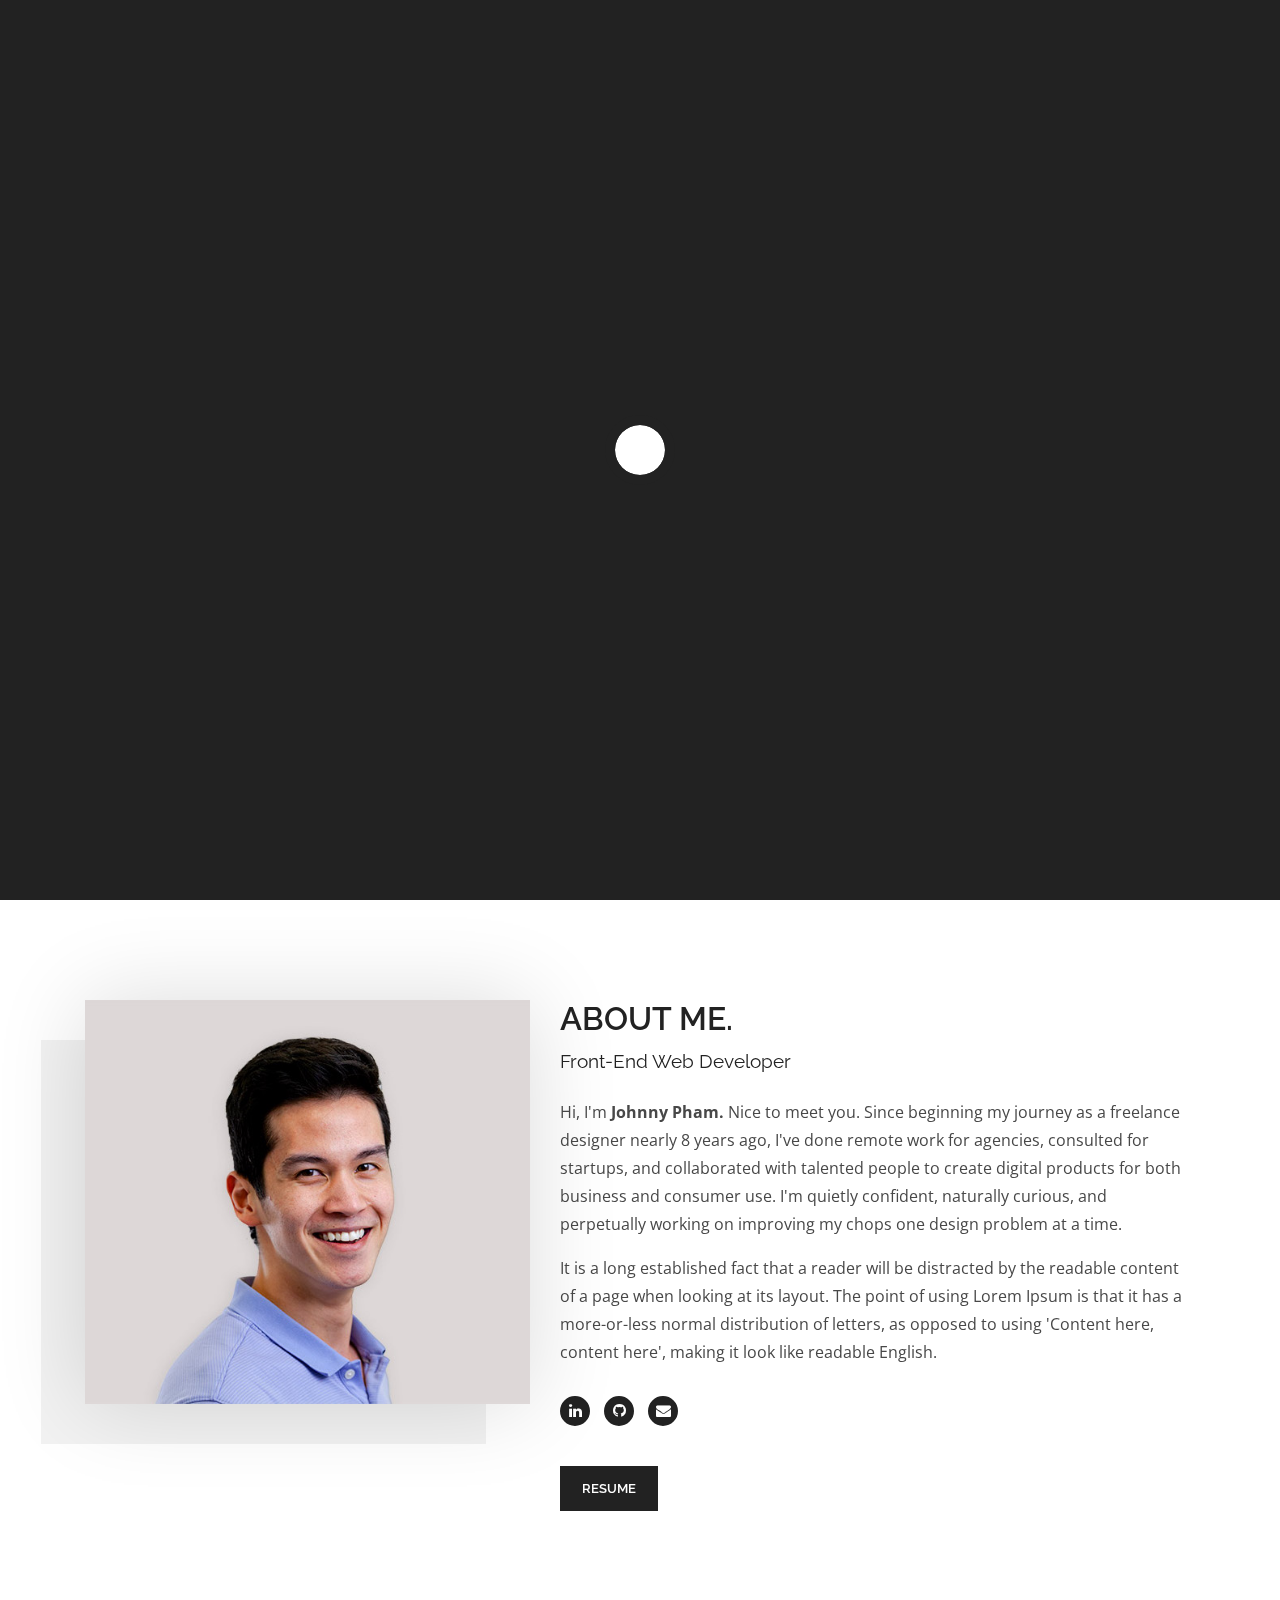
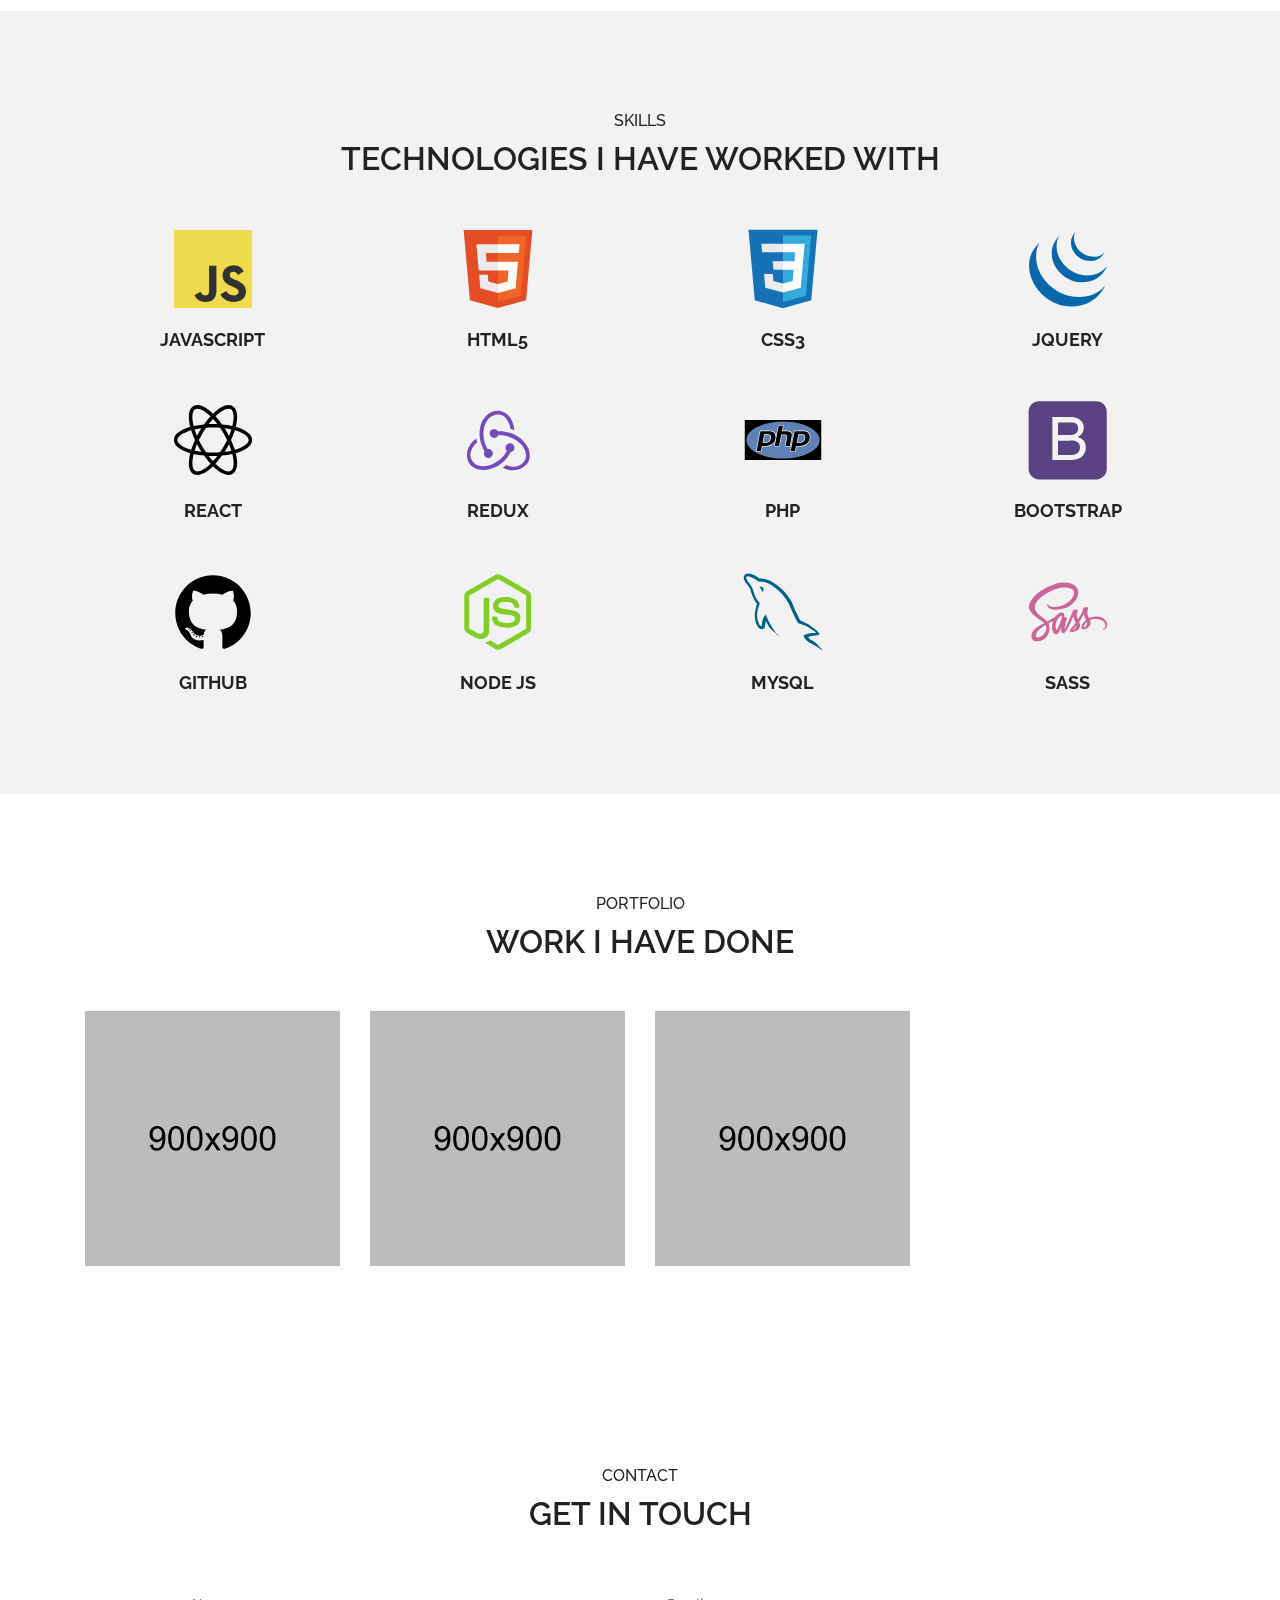
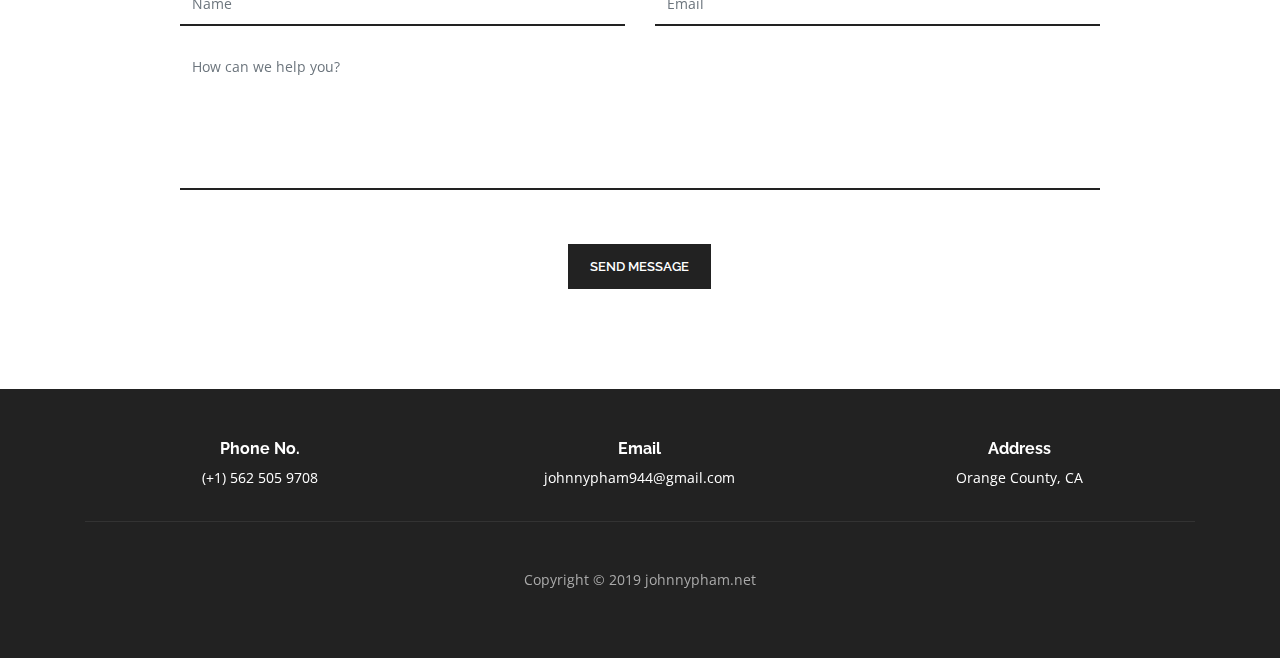
==== commit 329e8cad: "added descriptions for portfolio items" ====
--- a/html/index-slider.html
+++ b/html/index-slider.html
@@ -66,9 +66,9 @@
                         <li class="nav-item">
                             <a href="#" class="nav-link" data-scroll-nav="3">Portfolio</a>
                         </li>
-                        <li class="nav-item">
+                        <!-- <li class="nav-item">
                             <a href="#" class="nav-link" data-scroll-nav="4">Blog</a>
-                        </li>
+                        </li> -->
                         <li class="nav-item">
                             <a href="#" class="nav-link" data-scroll-nav="5">Contact</a>
                         </li>
@@ -102,7 +102,7 @@
                         <span class="cd-words-wrapper">
                             <b class="is-visible">Developer</b>
                             <b>Engineer</b>
-                            <!-- <b>Designing UI/UX.</b> -->
+                            <b>Badass</b>
                         </span>
                     </p>
                 </div>
@@ -193,7 +193,7 @@
                             </div>
                         </div> -->
                         <!-- Modal content start -->
-                        <!-- <div class="modal fade" id="popup-modal5" tabindex="-1" role="dialog" aria-hidden="true">
+                        <div class="modal fade" id="popup-modal5" tabindex="-1" role="dialog" aria-hidden="true">
                             <div class="modal-dialog" role="document">
                                 <div class="modal-content">
                                     <div class="view-project">
@@ -223,7 +223,7 @@
                                     </div>
                                 </div>
                             </div>
-                        </div> -->
+                        </div>
                         <!-- Modal content end -->
                     <!-- </div>
                     <div class="col-xl-3 col-lg-4 col-md-6 grid-item cat3 cat4">
@@ -297,7 +297,7 @@
                                 <h2>About Me.</h2>
                                 <span>Front-End Web Developer</span>
                             </div>
-                            <p>I'm <b>Kalvin Doe</b> Lorem Ipsum is simply dummy text of the printing and typesetting industry. Lorem Ipsum has been the industry's standard dummy text ever since the 1500s, when an unknown printer took a galley of type and scrambled it to specimen book.</p>
+                            <p>Hi, I'm <b>Johnny Pham.</b> Nice to meet you. Since beginning my journey as a freelance designer nearly 8 years ago, I've done remote work for agencies, consulted for startups, and collaborated with talented people to create digital products for both business and consumer use. I'm quietly confident, naturally curious, and perpetually working on improving my chops one design problem at a time.</p>
                             <p>It is a long established fact that a reader will be distracted by the readable content of a page when looking at its layout. The point of using Lorem Ipsum is that it has a more-or-less normal distribution of letters, as opposed to using 'Content here, content here', making it look like readable English.</p>
                             <!--About Social Icons-->
                             <div class="social-icons">
@@ -481,12 +481,12 @@
         <!--Services Section End-->
 
         <!--Stats Section Start-->
-        <section class="stats pt-100 pb-100" style="background-image: url('images/background/stats-bg.jpg')">
+        <!-- <section class="stats pt-100 pb-100" style="background-image: url('images/background/stats-bg.jpg')">
             <div class="container">
                 <div class="row">
-                    <div class="col-lg-3 col-md-6">
+                    <div class="col-lg-3 col-md-6"> -->
                         <!--Stats Item-->
-                        <div class="single-stat">
+                        <!-- <div class="single-stat">
                             <span class="stat-icon">
                                 <i class="fa fa-users" aria-hidden="true"></i>
                             </span>
@@ -494,9 +494,9 @@
                             <p>Happy Clients</p>
                         </div>
                     </div>
-                    <div class="col-lg-3 col-md-6">
+                    <div class="col-lg-3 col-md-6"> -->
                         <!--Stats Item-->
-                        <div class="single-stat">
+                        <!-- <div class="single-stat">
                             <span class="stat-icon">
                                 <i class="fa fa-thumbs-up" aria-hidden="true"></i>
                             </span>
@@ -504,9 +504,9 @@
                             <p>Projects Completed</p>
                         </div>
                     </div>
-                    <div class="col-lg-3 col-md-6">
+                    <div class="col-lg-3 col-md-6"> -->
                         <!--Stats Item-->
-                        <div class="single-stat">
+                        <!-- <div class="single-stat">
                             <span class="stat-icon">
                                 <i class="fa fa-edit" aria-hidden="true"></i>
                             </span>
@@ -514,9 +514,9 @@
                             <p>Lines Of Code</p>
                         </div>
                     </div>
-                    <div class="col-lg-3 col-md-6">
+                    <div class="col-lg-3 col-md-6"> -->
                         <!--Stats Item-->
-                        <div class="single-stat">
+                        <!-- <div class="single-stat">
                             <span class="stat-icon">
                                 <i class="fa fa-trophy" aria-hidden="true"></i>
                             </span>
@@ -526,8 +526,174 @@
                     </div>
                 </div>
             </div>
-        </section>
+        </section> -->
         <!--Stats Section End-->
+
+        <!-- <div id="work" class="portfolio-area pt-115">
+            <div class="container-fluid">
+                <div class="row">
+                    <div class="col-xl-6 col-lg-8 offset-lg-2 offset-xl-3">
+                        <div class="area-title text-center mb-70">
+                            <h2>Latest Work. </h2>
+                            <p>Lorem ipsum dolor sit amet, consectetur adipi sunt nisi id magni digni</p>
+                        </div>
+                    </div>
+                </div>
+                <div class="row">
+                    <div class="col-xl-12">
+                        <div class="portfolio-menu mb-40 text-center">
+                            <button class="active" data-filter="*">ALL</button>
+                            <button data-filter=".cat1">Web</button>
+                            <button data-filter=".cat2">Graphics</button>
+                            <button data-filter=".cat3">Design</button>
+                            <button data-filter=".cat4">Logo</button>
+                        </div>
+                    </div>
+                </div>
+                <div class="row grid">
+                    <div class="col-xl-3 col-lg-4 col-md-6 grid-item cat2 cat4">
+                        <div class="portfolio-wrapper mb-30 wow fadeIn" data-wow-delay=".3s">
+                            <div class="portfolio-thumb">
+                                <img src="img/portfolio/port6.jpg" alt="">
+                            </div>
+                            <div class="portfolio-content">
+                                <h3>
+                                    <a href="#" data-toggle="modal" data-target="#popup-modal6">Creative Photography</a>
+                                </h3>
+                                <span>Photo, Brand</span>
+                            </div>
+                        </div> -->
+                        <!-- Modal content start -->
+                        <!-- <div class="modal fade" id="popup-modal6" tabindex="-1" role="dialog" aria-hidden="true">
+                            <div class="modal-dialog" role="document">
+                                <div class="modal-content">
+                                    <div class="view-project">
+                                        <div class="project-media" style="background-image:url(img/portfolio/port6.jpg)"></div>
+                                        <div class="view-project-content pt-10">
+                                            <div class="modal-title">
+                                                <h2>Creative Photography</h2>
+
+                                            </div>
+                                            <p>But I must explain to you how all this mistaken idea of denouncing pleasure and praising
+                                                pain was born and I will give you a complete account of the system, and expound the
+                                                actual teachings of the great explorer of the truth, the master-builder of human
+                                                happiness. No one rejects, dislikes, or avoids pleasure itself, because it is pleasure.</p>
+                                            <ul class="project-info-list">
+                                                <li class="text-uppercase">
+                                                    <span>Client</span>Jon Morikas</li>
+                                                <li class="text-uppercase">
+                                                    <span>Industry</span>Adventure / Travel</li>
+                                                <li class="text-uppercase">
+                                                    <span>Services</span>Design, Art Direction, Website</li>
+                                                <li class="text-uppercase">
+                                                    <span>Website</span>
+                                                    <a href="#">www.project.com</a>
+                                                </li>
+                                            </ul>
+                                        </div>
+                                    </div>
+                                </div>
+                            </div>
+                        </div> -->
+                        <!-- Modal content end -->
+                    <!-- </div>
+                    <div class="col-xl-3 col-lg-4 col-md-6 grid-item cat1 cat4">
+                        <div class="portfolio-wrapper mb-30 wow fadeIn" data-wow-delay=".5s">
+                            <div class="portfolio-thumb">
+                                <img src="img/portfolio/port5.jpg" alt="">
+                            </div>
+                            <div class="portfolio-content">
+                                <h3>
+                                    <a href="#" data-toggle="modal" data-target="#popup-modal5">Redesign Work</a>
+                                </h3>
+                                <span>Design, Brand</span>
+                            </div>
+                        </div> -->
+                        <!-- Modal content start -->
+                        <!-- <div class="modal fade" id="popup-modal5" tabindex="-1" role="dialog" aria-hidden="true">
+                            <div class="modal-dialog" role="document">
+                                <div class="modal-content">
+                                    <div class="view-project">
+                                        <div class="project-media" style="background-image:url(img/portfolio/port5.jpg)"></div>
+                                        <div class="view-project-content pt-10">
+                                            <div class="modal-title">
+                                                <h2>Redesign Work</h2>
+
+                                            </div>
+                                            <p>But I must explain to you how all this mistaken idea of denouncing pleasure and praising
+                                                pain was born and I will give you a complete account of the system, and expound the
+                                                actual teachings of the great explorer of the truth, the master-builder of human
+                                                happiness. No one rejects, dislikes, or avoids pleasure itself, because it is pleasure.</p>
+                                            <ul class="project-info-list">
+                                                <li class="text-uppercase">
+                                                    <span>Client</span>Jon Morikas</li>
+                                                <li class="text-uppercase">
+                                                    <span>Industry</span>Adventure / Travel</li>
+                                                <li class="text-uppercase">
+                                                    <span>Services</span>Design, Art Direction, Website</li>
+                                                <li class="text-uppercase">
+                                                    <span>Website</span>
+                                                    <a href="#">www.project.com</a>
+                                                </li>
+                                            </ul>
+                                        </div>
+                                    </div>
+                                </div>
+                            </div>
+                        </div> -->
+                        <!-- Modal content end -->
+                    <!-- </div>
+                    <div class="col-xl-3 col-lg-4 col-md-6 grid-item cat3 cat4">
+                        <div class="portfolio-wrapper mb-30 wow fadeIn" data-wow-delay=".7s">
+                            <div class="portfolio-thumb">
+                                <img src="img/portfolio/port7.jpg" alt="">
+                            </div>
+                            <div class="portfolio-content">
+                                <h3>
+                                    <a href="#" data-toggle="modal" data-target="#popup-modal7">Beautifully Designed</a>
+                                </h3>
+                                <span>Design, Web</span>
+                            </div>
+                        </div> -->
+                        <!-- Modal content start -->
+                        <!-- <div class="modal fade" id="popup-modal7" tabindex="-1" role="dialog" aria-hidden="true">
+                            <div class="modal-dialog" role="document">
+                                <div class="modal-content">
+                                    <div class="view-project">
+                                        <div class="project-media" style="background-image:url(img/portfolio/port7.jpg)"></div>
+                                        <div class="view-project-content pt-10">
+                                            <div class="modal-title">
+                                                <h2>Beautifully Designed</h2>
+
+                                            </div>
+                                            <p>But I must explain to you how all this mistaken idea of denouncing pleasure and praising
+                                                pain was born and I will give you a complete account of the system, and expound the
+                                                actual teachings of the great explorer of the truth, the master-builder of human
+                                                happiness. No one rejects, dislikes, or avoids pleasure itself, because it is pleasure.</p>
+                                            <ul class="project-info-list">
+                                                <li class="text-uppercase">
+                                                    <span>Client</span>Jon Morikas</li>
+                                                <li class="text-uppercase">
+                                                    <span>Industry</span>Adventure / Travel</li>
+                                                <li class="text-uppercase">
+                                                    <span>Services</span>Design, Art Direction, Website</li>
+                                                <li class="text-uppercase">
+                                                    <span>Website</span>
+                                                    <a href="#">www.project.com</a>
+                                                </li>
+                                            </ul>
+                                        </div>
+                                    </div>
+                                </div>
+                            </div>
+                        </div> -->
+                        <!-- Modal content end -->
+                    <!-- </div>
+
+                    </div>
+                </div>
+            </div>
+        </div> -->
 
 
         <!--Portfolio Section Start-->
@@ -539,19 +705,156 @@
                             <h6>Portfolio</h6>
                             <h2>Work I Have Done</h2>
                         </div>
-                        <div class="portfolio-filter text-center">
+                        <!-- <div class="portfolio-filter text-center">
                             <ul>
                                 <li class="sel-item" data-filter="*">All</li>
                                 <li data-filter=".design">Web Design</li>
                                 <li data-filter=".application">Applications</li>
                                 <li data-filter=".development">Development</li>
                             </ul>
-                        </div>
-                    </div>
-                </div>
-                <div class="row portfolio-items">
+                        </div> -->
+                    </div>
+                </div>
+                <div class="row grid">
+                    <div class="col-xl-3 col-lg-4 col-md-6 grid-item cat2 cat4">
+                        <div class="portfolio-wrapper mb-30 wow fadeIn" data-wow-delay=".3s">
+                            <div class="portfolio-thumb">
+                                <img src="img/portfolio/port6.jpg" alt="">
+                            </div>
+                            <div class="portfolio-content">
+                                <h3>
+                                    <a href="#" data-toggle="modal" data-target="#popup-modal6">Run Tracker</a>
+                                </h3>
+                                <span>A mobile-first run-tracking application that captures real-time data to asist the user in becoming a better runner.</span>
+                            </div>
+                        </div>
+                        <!-- Modal content start -->
+                         <div class="modal fade" id="popup-modal6" tabindex="-1" role="dialog" aria-hidden="true">
+                            <div class="modal-dialog" role="document">
+                                <div class="modal-content">
+                                    <div class="view-project">
+                                        <div class="project-media" style="background-image:url(img/portfolio/port6.jpg)"></div>
+                                        <div class="view-project-content pt-10">
+                                            <div class="modal-title">
+                                                <h2>Run Tracker</h2>
+
+                                            </div>
+                                            <p>This app was created as a capstone project in a three-week timespan. Agile Methodoligies were heavily implemented to separate each stage into effective sprints, and Meistertask was used to stay organized and to prioritize tasks.</p>
+                                            <p>Web development technologies used to create this application: ReactJS, Bootstrap, Sass, Chart.JS, PHP, MySQL, Axios, Geolocation and Google Maps APIs</p>
+                                            <ul class="project-info-list">
+                                                <li class="text-uppercase">
+                                                    <span>Client</span>Jon Morikas</li>
+                                                <li class="text-uppercase">
+                                                    <span>Industry</span>Adventure / Travel</li>
+                                                    <li class="text-uppercase">
+                                                        <span>Website</span>
+                                                        <a target="_blank" href="https://run-tracker.com/account/login">run-tracker.com</a>
+                                                    </li>
+                                                <li class="text-uppercase">
+                                                    <span>Github</span>
+                                                    <a target="_blank" href="github.com/Learning-Fuze/c219_fitnessbuddy">https://github.com/Learning-Fuze/c219_fitnessbuddy</a>
+                                                </li>
+                                            </ul>
+                                        </div>
+                                    </div>
+                                </div>
+                            </div>
+                        </div>
+                        <!--Modal content end -->
+                     </div>
+                     <div class="col-xl-3 col-lg-4 col-md-6 grid-item cat2 cat3">
+                         <div class="portfolio-wrapper mb-30 wow fadeIn" data-wow-delay="1.7s">
+                             <div class="portfolio-thumb">
+                                 <img src="img/portfolio/port2.jpg" alt="">
+                             </div>
+                             <div class="portfolio-content">
+                                 <h3>
+                                     <a href="#" data-toggle="modal" data-target="#popup-modal2">Trash Cleanup Locator</a>
+                                 </h3>
+                                 <span>A web application that connects volunteers with upcoming trash-cleanup events.</span>
+                             </div>
+                         </div>
+                         <!-- Modal content start -->
+                         <div class="modal fade" id="popup-modal2" tabindex="-1" role="dialog" aria-hidden="true">
+                             <div class="modal-dialog" role="document">
+                                 <div class="modal-content">
+                                     <div class="view-project">
+                                         <div class="project-media" style="background-image:url(img/portfolio/port2.jpg)"></div>
+                                         <div class="view-project-content pt-10">
+                                             <div class="modal-title">
+                                                 <h2>Trash Cleanup Locator</h2>
+                                             </div>
+                                             <p>This was originally developed during an intense 48-hour hackathon with two other team members. We designed this app to make it easier for people to connect with other voluneteers to help keep our environment clean. AJAX calls were utilized to work with multiple Web APIs,and figuring out how to integrate them with our code was fun and challenging.</p>
+                                             <p>Web development technologies used to create this application: OOP, AJAX, jQuery, Eventbrite, Mapbox, and OpenWeatherMap APIs</p>
+                                             <ul class="project-info-list">
+                                                 <li class="text-uppercase">
+                                                     <span>Client</span>Jon Morikas</li>
+                                                 <li class="text-uppercase">
+                                                     <span>Industry</span>Adventure / Travel</li>
+                                                 <li class="text-uppercase">
+                                                     <span>Services</span>Design, Art Direction, Website</li>
+                                                 <li class="text-uppercase">
+                                                     <span>Github</span>
+                                                     <a target="_blank" href="https://github.com/mrpoole/c219_hackathon2">https://github.com/mrpoole/c219_hackathon2</a>
+                                                 </li>
+                                             </ul>
+                                         </div>
+                                     </div>
+                                 </div>
+                             </div>
+                         </div>
+                         <!-- Modal content end -->
+                     </div>
+                     <div class="col-xl-3 col-lg-4 col-md-6 grid-item cat2 cat1">
+                         <div class="portfolio-wrapper mb-30 wow fadeIn" data-wow-delay="1.5s">
+                             <div class="portfolio-thumb">
+                                 <img src="img/portfolio/port4.jpg" alt="">
+                             </div>
+                             <div class="portfolio-content">
+                                 <h3>
+                                     <a href="#" data-toggle="modal" data-target="#popup-modal4">Bird Match</a>
+                                 </h3>
+                                 <span>A birds themed memory match game with user-determined features and live-updating statistics</span>
+                             </div>
+                         </div>
+                         <!-- Modal content start -->
+                         <div class="modal fade" id="popup-modal4" tabindex="-1" role="dialog" aria-hidden="true">
+                             <div class="modal-dialog" role="document">
+                                 <div class="modal-content">
+                                     <div class="view-project">
+                                         <div class="project-media" style="background-image:url(img/portfolio/port4.jpg)"></div>
+                                         <div class="view-project-content pt-10">
+                                             <div class="modal-title">
+                                                 <h2>Bird Match</h2>
+
+                                             </div>
+                                             <p>But I must explain to you how all this mistaken idea of denouncing pleasure and praising
+                                                 pain was born and I will give you a complete account of the system, and expound the
+                                                 actual teachings of the great explorer of the truth, the master-builder of human
+                                                 happiness. No one rejects, dislikes, or avoids pleasure itself, because it is pleasure.</p>
+                                             <ul class="project-info-list">
+                                                 <li class="text-uppercase">
+                                                     <span>Client</span>Jon Morikas</li>
+                                                 <li class="text-uppercase">
+                                                     <span>Industry</span>Adventure / Travel</li>
+                                                 <li class="text-uppercase">
+                                                     <span>Services</span>Design, Art Direction, Website</li>
+                                                 <li class="text-uppercase">
+                                                     <span>Github</span>
+                                                     <a target="_blank" href="https://github.com/jmp1234/memory_match">https://github.com/jmp1234/memory_match</a>
+                                                 </li>
+                                             </ul>
+                                         </div>
+                                     </div>
+                                 </div>
+                             </div>
+                         </div>
+                         <!-- Modal content end -->
+                     </div>
+                   </div>
+                <!-- <div class="row portfolio-items"> -->
                     <!--Portfolio Item-->
-                    <div class="col-lg-4 col-md-6 item application">
+                    <!-- <div class="col-lg-4 col-md-6 item application">
                         <div class="item-content">
                             <img src="images/portfolio/img-1.jpg" alt="">
                             <div class="item-overlay">
@@ -566,93 +869,13 @@
                             </div>
                         </div>
                     </div>
-                    <!--Portfolio Item-->
-                    <div class="col-lg-4 col-md-6 item design">
-                        <div class="item-content">
-                            <img src="images/portfolio/img-2.jpg" alt="">
-                            <div class="item-overlay">
-                                <h6>Web Design</h6>
-                                <div class="icons">
-                                    <span class="icon link">
-                                        <a href="images/portfolio/img-2.jpg">
-                                            <i class="fa fa-search"></i>
-                                        </a>
-                                    </span>
-                                </div>
-                            </div>
-                        </div>
-                    </div>
-                    <!--Portfolio Item-->
-                    <!-- <div class="col-lg-4 col-md-6 item development">
-                        <div class="item-content">
-                            <img src="images/portfolio/img-3.jpg" alt="">
-                            <div class="item-overlay">
-                                <h6>Application</h6>
-                                <div class="icons">
-                                    <span class="icon link">
-                                        <a href="images/portfolio/img-3.jpg">
-                                            <i class="fa fa-search"></i>
-                                        </a>
-                                    </span>
-                                </div>
-                            </div>
-                        </div>
-                    </div> -->
-                    <!--Portfolio Item-->
-                    <div class="col-lg-4 col-md-6 item design development">
-                        <div class="item-content">
-                            <img src="images/portfolio/img-4.jpg" alt="">
-                            <div class="item-overlay">
-                                <h6>Development</h6>
-                                <div class="icons">
-                                    <span class="icon link">
-                                        <a href="images/portfolio/img-4.jpg">
-                                            <i class="fa fa-search"></i>
-                                        </a>
-                                    </span>
-                                </div>
-                            </div>
-                        </div>
-                    </div>
-                    <!--Portfolio Item-->
-                    <div class="col-lg-4 col-md-6 item development application">
-                        <div class="item-content">
-                            <img src="images/portfolio/img-5.jpg" alt="">
-                            <div class="item-overlay">
-                                <h6>Web Design</h6>
-                                <div class="icons">
-                                    <span class="icon link">
-                                        <a href="images/portfolio/img-5.jpg">
-                                            <i class="fa fa-search"></i>
-                                        </a>
-                                    </span>
-                                </div>
-                            </div>
-                        </div>
-                    </div>
-                    <!--Portfolio Item-->
-                    <div class="col-lg-4 col-md-6 item application development">
-                        <div class="item-content">
-                            <img src="images/portfolio/img-6.jpg" alt="">
-                            <div class="item-overlay">
-                                <h6>Web Design</h6>
-                                <div class="icons">
-                                    <span class="icon link">
-                                        <a href="images/portfolio/img-6.jpg">
-                                            <i class="fa fa-search"></i>
-                                        </a>
-                                    </span>
-                                </div>
-                            </div>
-                        </div>
-                    </div>
-                </div>
+                </div> -->
             </div>
         </section>
         <!--Portfolio Section End-->
 
         <!--Blog Section Start-->
-        <section class="blogs pt-100 pb-100 bg-gray" data-scroll-index="4">
+        <!-- <section class="blogs pt-100 pb-100 bg-gray" data-scroll-index="4">
             <div class="container">
                 <div class="row">
                     <div class="col text-center">
@@ -663,9 +886,9 @@
                     </div>
                 </div>
                 <div class="row">
-                    <div class="owl-carousel owl-theme">
+                    <div class="owl-carousel owl-theme"> -->
                         <!--Blogs Item-->
-                        <div class="blog-item">
+                        <!-- <div class="blog-item">
                             <div class="blog-img">
                                 <a href="single-blog.html">
                                     <img src="images/blog/img-1.jpg" alt="">
@@ -683,9 +906,9 @@
                                     </span>
                                 </div>
                             </div>
-                        </div>
+                        </div> -->
                         <!--Blogs Item-->
-                        <div class="blog-item">
+                        <!-- <div class="blog-item">
                             <div class="blog-img">
                                 <a href="single-blog.html">
                                     <img src="images/blog/img-2.jpg" alt="">
@@ -703,9 +926,9 @@
                                     </span>
                                 </div>
                             </div>
-                        </div>
+                        </div> -->
                         <!--Blogs Item-->
-                        <div class="blog-item">
+                        <!-- <div class="blog-item">
                             <div class="blog-img">
                                 <a href="single-blog.html">
                                     <img src="images/blog/img-3.jpg" alt="">
@@ -723,9 +946,9 @@
                                     </span>
                                 </div>
                             </div>
-                        </div>
+                        </div> -->
                         <!--Blogs Item-->
-                        <div class="blog-item">
+                        <!-- <div class="blog-item">
                             <div class="blog-img">
                                 <a href="single-blog.html">
                                     <img src="images/blog/img-4.jpg" alt="">
@@ -754,7 +977,7 @@
                     </div>
                 </div>
             </div>
-        </section>
+        </section> -->
         <!--Blog Section End-->
 
         <!--Testimonials Section Start-->
@@ -843,28 +1066,28 @@
         <footer class="pt-50 pb-50">
             <div class="container">
                 <div class="row text-center">
-                    <div class="col-md-3 col-sm-6">
+                    <!-- <div class="col-md-3 col-sm-6"> -->
                         <!--Contant Item-->
-                        <div class="contact-info">
+                        <!-- <div class="contact-info">
                             <h5>Resume</h5>
                             <p>lorem Ipsum donor sit.</p>
                         </div>
-                    </div>
-                    <div class="col-md-3 col-sm-6">
+                    </div> -->
+                    <div class="col-md-4 col-sm-4">
                         <!--Contant Item-->
                         <div class="contact-info">
                             <h5>Phone No.</h5>
                             <p>(+1) 562 505 9708</p>
                         </div>
                     </div>
-                    <div class="col-md-3 col-sm-6">
+                    <div class="col-md-4 col-sm-4">
                         <!--Contant Item-->
                         <div class="contact-info">
                             <h5>Email</h5>
                             <p>johnnypham944@gmail.com</p>
                         </div>
                     </div>
-                    <div class="col-md-3 col-sm-6">
+                    <div class="col-md-4 col-sm-4">
                         <!--Contant Item-->
                         <div class="contact-info">
                             <h5>Address</h5>
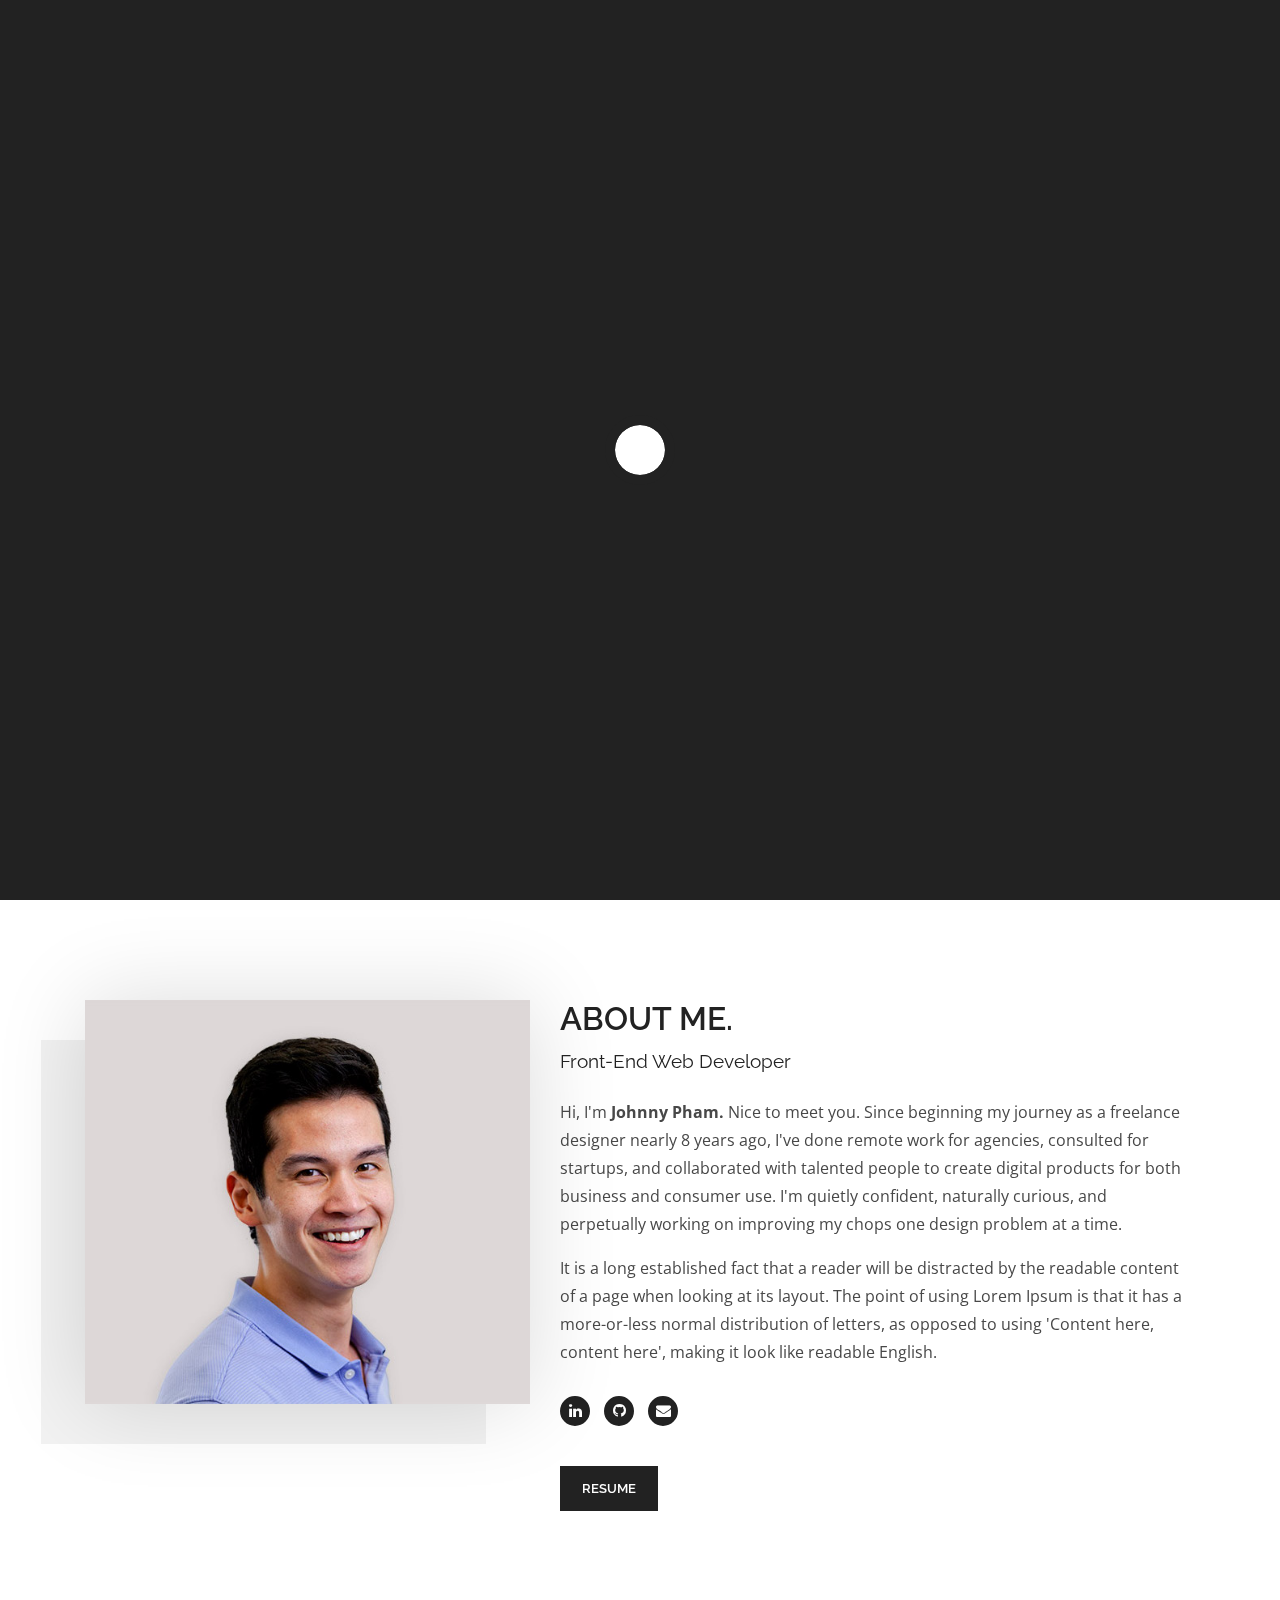
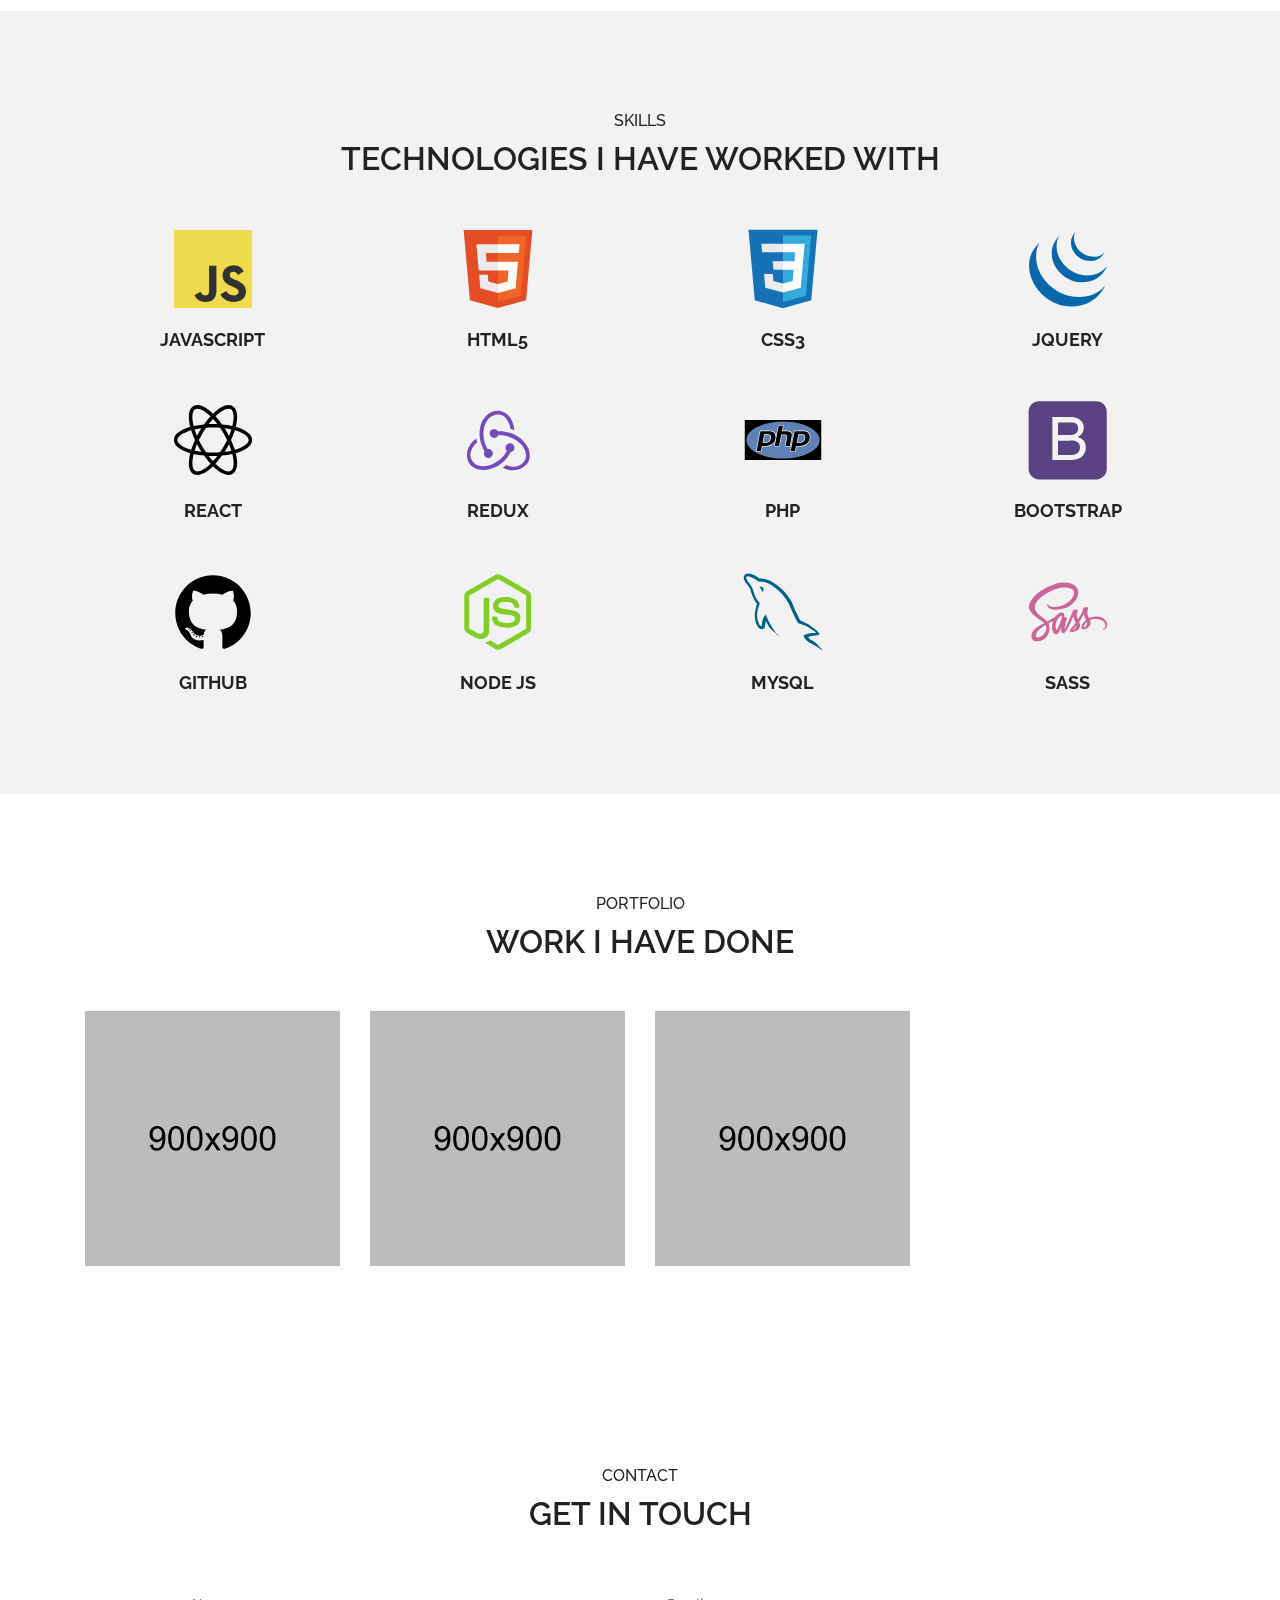
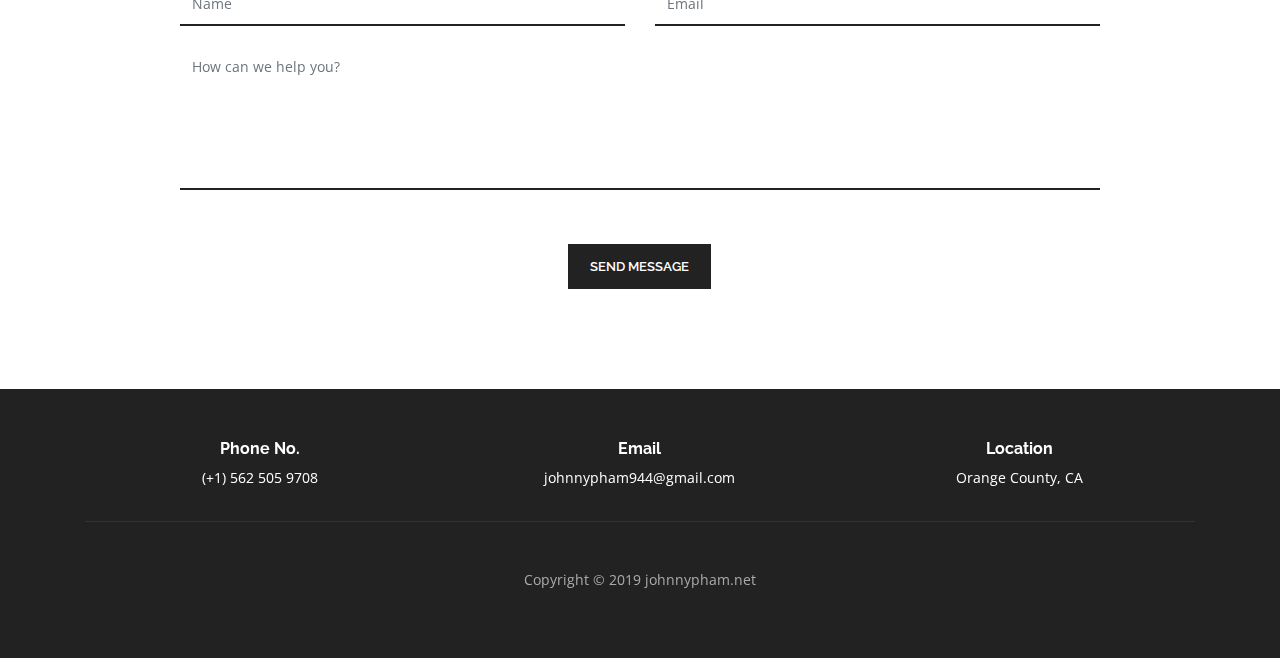
==== commit 46c52080: "added most recent resume" ====
--- a/html/index-slider.html
+++ b/html/index-slider.html
@@ -308,7 +308,7 @@
                                 <!-- <a href="#"><i class="fa fa-pinterest"></i></a> -->
                             </div>
                             <span class="about-button">
-                                <a class="main-btn" target="_blank" href="finalresume.pdf">Resume</a>
+                                <a class="main-btn" target="_blank" href="final-resume.pdf">Resume</a>
                             </span>
                         </div>
                     </div>
@@ -1090,7 +1090,7 @@
                     <div class="col-md-4 col-sm-4">
                         <!--Contant Item-->
                         <div class="contact-info">
-                            <h5>Address</h5>
+                            <h5>Location</h5>
                             <p>Orange County, CA</p>
                         </div>
                     </div>
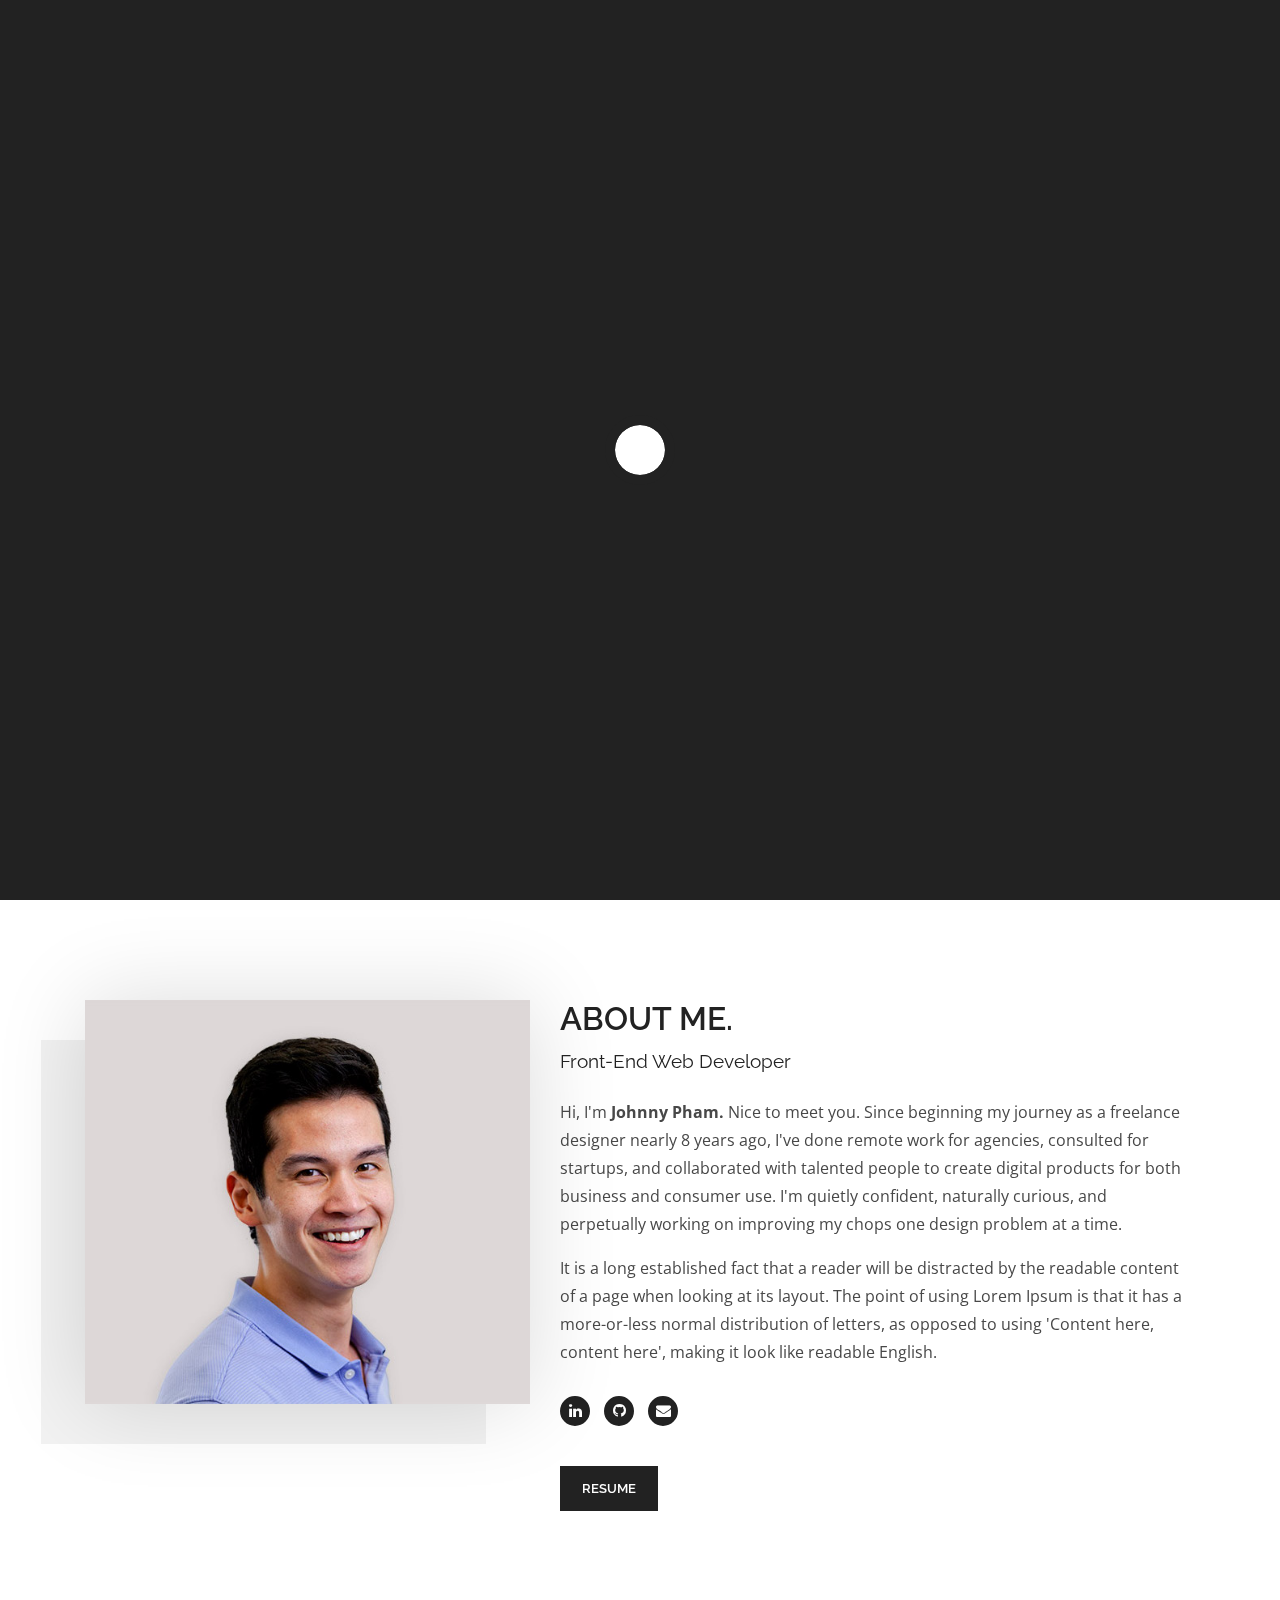
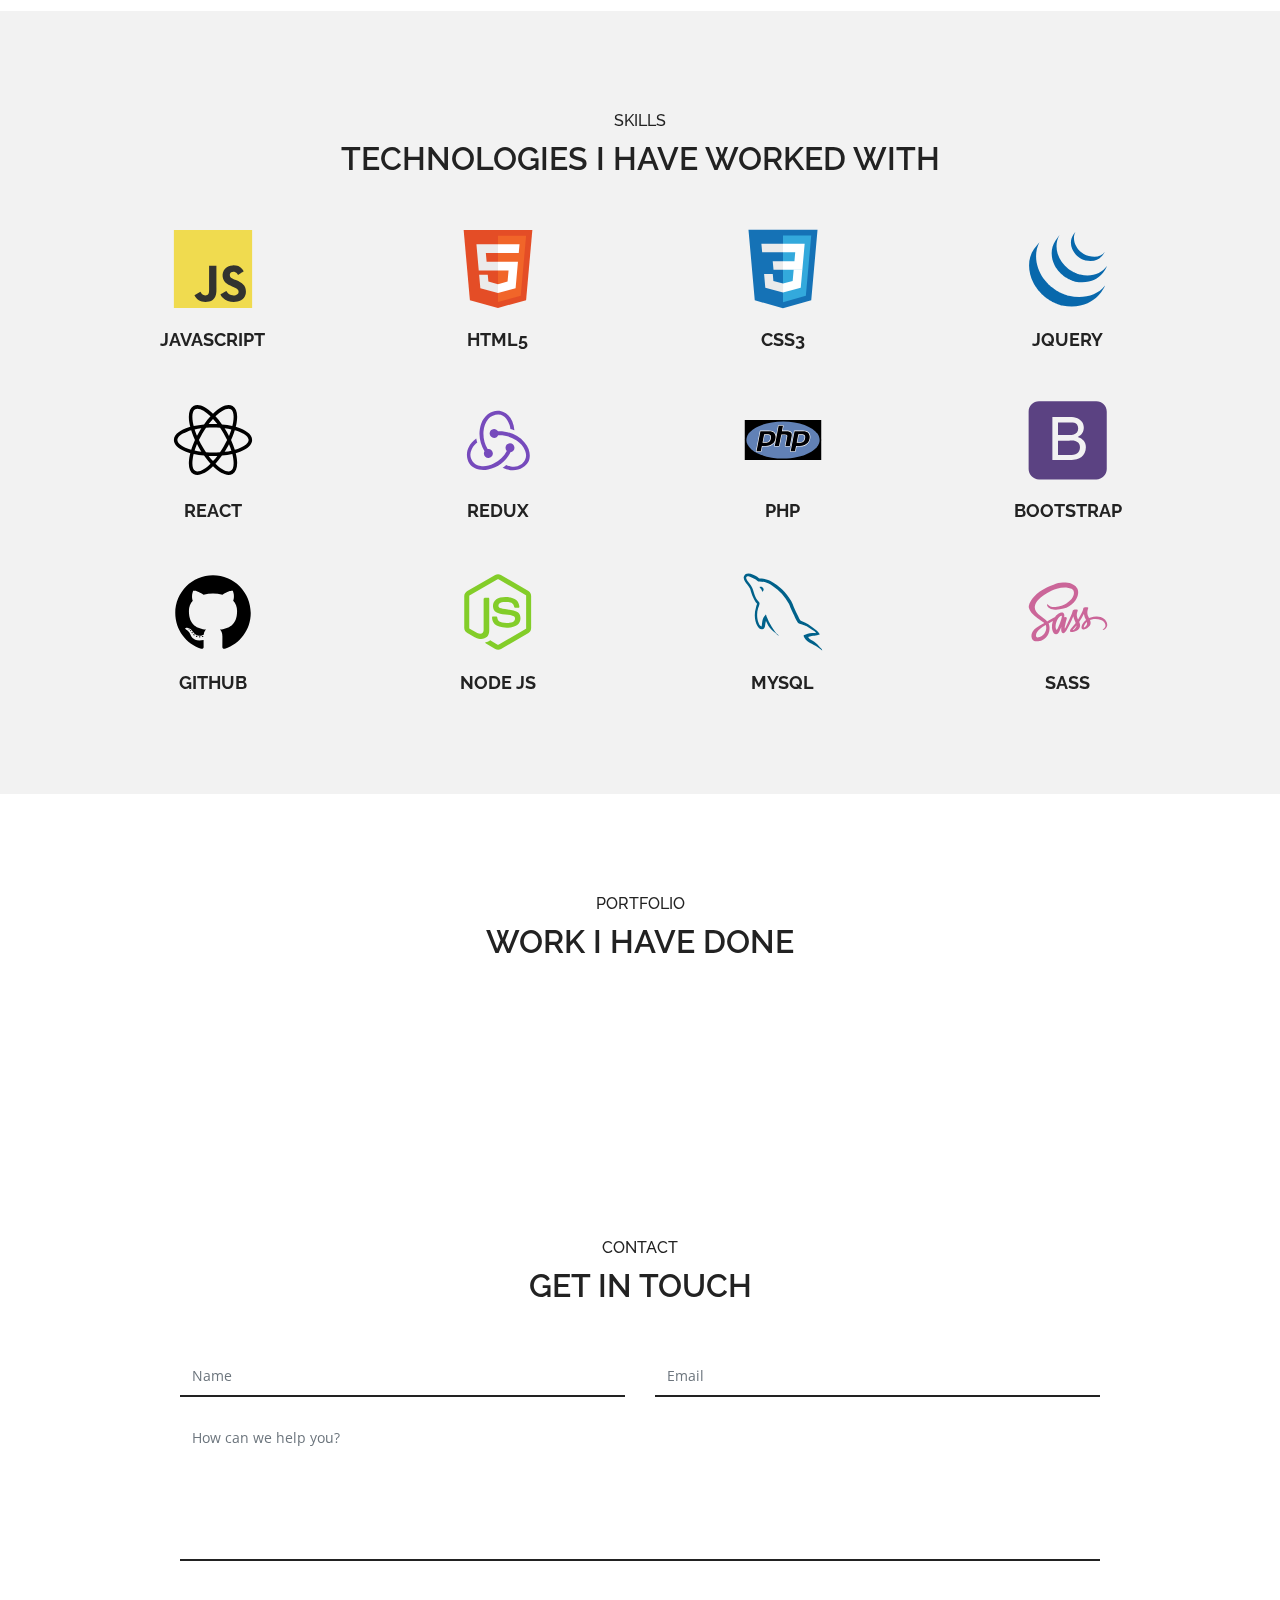
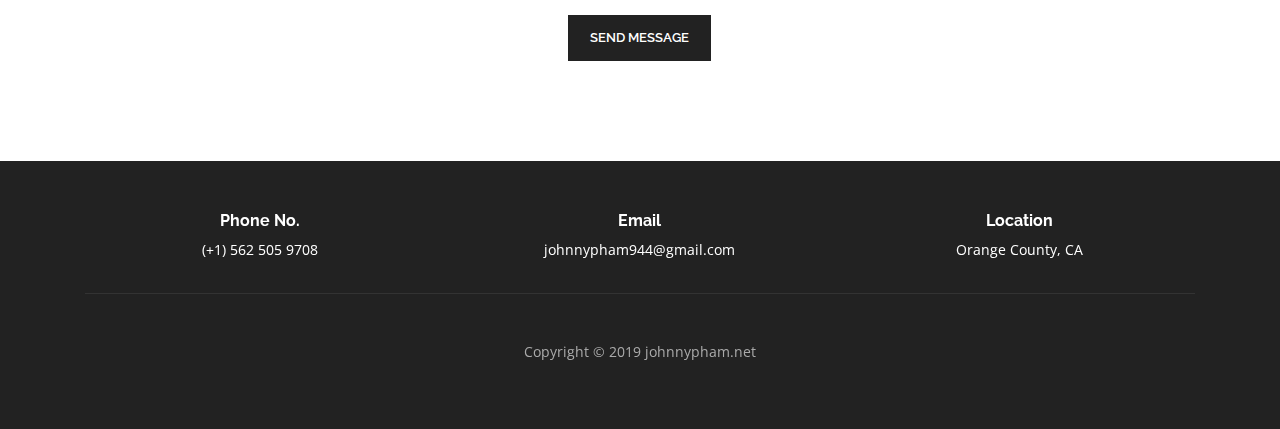
==== commit 05b2e0da: "added project descriptions" ====
--- a/html/index-slider.html
+++ b/html/index-slider.html
@@ -719,13 +719,14 @@
                     <div class="col-xl-3 col-lg-4 col-md-6 grid-item cat2 cat4">
                         <div class="portfolio-wrapper mb-30 wow fadeIn" data-wow-delay=".3s">
                             <div class="portfolio-thumb">
-                                <img src="img/portfolio/port6.jpg" alt="">
+                                <!-- <img src="img/portfolio/port6.jpg" alt=""> -->
+                                                                 <img src="http://www.fubiz.net/wp-content/uploads/2016/05/Nature-Photographed-from-Incredible-Points-of-View10.jpg" alt="">
                             </div>
                             <div class="portfolio-content">
                                 <h3>
                                     <a href="#" data-toggle="modal" data-target="#popup-modal6">Run Tracker</a>
                                 </h3>
-                                <span>A mobile-first run-tracking application that captures real-time data to asist the user in becoming a better runner.</span>
+                                <span>A mobile-responsive run-tracking application that captures real-time data to asist the user in becoming a better runner.</span>
                             </div>
                         </div>
                         <!-- Modal content start -->
@@ -733,19 +734,23 @@
                             <div class="modal-dialog" role="document">
                                 <div class="modal-content">
                                     <div class="view-project">
-                                        <div class="project-media" style="background-image:url(img/portfolio/port6.jpg)"></div>
+                                        <div class="project-media" style="background-image:url(http://www.fubiz.net/wp-content/uploads/2016/05/Nature-Photographed-from-Incredible-Points-of-View10.jpg)"></div>
                                         <div class="view-project-content pt-10">
                                             <div class="modal-title">
                                                 <h2>Run Tracker</h2>
 
                                             </div>
-                                            <p>This app was created as a capstone project in a three-week timespan. Agile Methodoligies were heavily implemented to separate each stage into effective sprints, and Meistertask was used to stay organized and to prioritize tasks.</p>
-                                            <p>Web development technologies used to create this application: ReactJS, Bootstrap, Sass, Chart.JS, PHP, MySQL, Axios, Geolocation and Google Maps APIs</p>
+                                            <p>This mobile-responsive application was created as a capstone project in a three-week timespan. Agile Methodoligies were heavily implemented to separate each stage into effective sprints, and Meistertask was used to stay organized and to prioritize tasks.</p>
+                                            <p>Modularized React components were applied to the front-end to organize run-tracking data into independent and reusable UI sections, while a PHP backend was employed to allow calls to create, read, and delete user information and run-tracking data from the MySQL schema</p>
+
+                                            <p>Chart.js was utilized to create dynamic data visualizations of user-movement data, which was obtained through the Geolocation API.  The Google Maps API was also implemented to display the current user position during a run.</p>
+                                            <p>The layout of this app was created through Bootstrap to ensure responsive CSS that adjusts to multiple screen sizes.</p>
+
                                             <ul class="project-info-list">
-                                                <li class="text-uppercase">
+                                                <!-- <li class="text-uppercase">
                                                     <span>Client</span>Jon Morikas</li>
                                                 <li class="text-uppercase">
-                                                    <span>Industry</span>Adventure / Travel</li>
+                                                    <span>Industry</span>Adventure / Travel</li> -->
                                                     <li class="text-uppercase">
                                                         <span>Website</span>
                                                         <a target="_blank" href="https://run-tracker.com/account/login">run-tracker.com</a>
@@ -765,7 +770,8 @@
                      <div class="col-xl-3 col-lg-4 col-md-6 grid-item cat2 cat3">
                          <div class="portfolio-wrapper mb-30 wow fadeIn" data-wow-delay="1.7s">
                              <div class="portfolio-thumb">
-                                 <img src="img/portfolio/port2.jpg" alt="">
+                                 <!-- <img src="img/portfolio/port2.jpg" alt=""> -->
+                                 <img src="http://www.fubiz.net/wp-content/uploads/2016/05/Nature-Photographed-from-Incredible-Points-of-View10.jpg" alt="">
                              </div>
                              <div class="portfolio-content">
                                  <h3>
@@ -779,20 +785,26 @@
                              <div class="modal-dialog" role="document">
                                  <div class="modal-content">
                                      <div class="view-project">
-                                         <div class="project-media" style="background-image:url(img/portfolio/port2.jpg)"></div>
+                                         <!-- <div class="project-media" style="background-image:url(img/portfolio/port2.jpg)"></div> -->
+                                        <div class="project-media" style="background-image:url(http://www.fubiz.net/wp-content/uploads/2016/05/Nature-Photographed-from-Incredible-Points-of-View10.jpg)"></div>
                                          <div class="view-project-content pt-10">
                                              <div class="modal-title">
                                                  <h2>Trash Cleanup Locator</h2>
                                              </div>
                                              <p>This was originally developed during an intense 48-hour hackathon with two other team members. We designed this app to make it easier for people to connect with other voluneteers to help keep our environment clean. AJAX calls were utilized to work with multiple Web APIs,and figuring out how to integrate them with our code was fun and challenging.</p>
-                                             <p>Web development technologies used to create this application: OOP, AJAX, jQuery, Eventbrite, Mapbox, and OpenWeatherMap APIs</p>
+                                             <p>The Eventbrite and Mapbox APIs were leveraged to display current trash-cleanup events within the United States. The OpenWeatherMap API was used to show the current weather at the location of the event, and the News API was applied to present the user with recent news articles relevant to trash pollution.</p>
+                                             <p>Agile Methodologies and Meistertask were incorporated to manage the development stage and to prioritize tasks, and this application was constructed through object-oriented programming to enclose each distinct functionality within separate classes. </p>
+                                             <!-- <p>Leveraged AJAX calls to Eventbrite, Mapbox, and OpenWeatherMap APIs to provide real time data to the user
+Incorporated Agile Methodologies and Meistertask to manage the development stage and to prioritize tasks
+Constructed through object-oriented programming to enclose each distinct functionality within separate objects</p>
+                                             <p>Web development technologies used to create this application: OOP, AJAX, jQuery, Eventbrite, Mapbox, and OpenWeatherMap APIs</p> -->
                                              <ul class="project-info-list">
-                                                 <li class="text-uppercase">
+                                                 <!-- <li class="text-uppercase">
                                                      <span>Client</span>Jon Morikas</li>
                                                  <li class="text-uppercase">
-                                                     <span>Industry</span>Adventure / Travel</li>
+                                                     <span>Industry</span>Adventure / Travel</li> -->
                                                  <li class="text-uppercase">
-                                                     <span>Services</span>Design, Art Direction, Website</li>
+                                                     <span>Link to the application</span>Trash Cleanup Locator</li>
                                                  <li class="text-uppercase">
                                                      <span>Github</span>
                                                      <a target="_blank" href="https://github.com/mrpoole/c219_hackathon2">https://github.com/mrpoole/c219_hackathon2</a>
@@ -808,7 +820,8 @@
                      <div class="col-xl-3 col-lg-4 col-md-6 grid-item cat2 cat1">
                          <div class="portfolio-wrapper mb-30 wow fadeIn" data-wow-delay="1.5s">
                              <div class="portfolio-thumb">
-                                 <img src="img/portfolio/port4.jpg" alt="">
+                                 <!-- <img src="img/portfolio/port4.jpg" alt=""> -->
+                                 <img src="http://www.fubiz.net/wp-content/uploads/2016/05/Nature-Photographed-from-Incredible-Points-of-View10.jpg" alt="">
                              </div>
                              <div class="portfolio-content">
                                  <h3>
@@ -822,23 +835,24 @@
                              <div class="modal-dialog" role="document">
                                  <div class="modal-content">
                                      <div class="view-project">
-                                         <div class="project-media" style="background-image:url(img/portfolio/port4.jpg)"></div>
+                                         <!-- <div class="project-media" style="background-image:url(img/portfolio/port4.jpg)"></div> -->
+                                        <div class="project-media" style="background-image:url(http://www.fubiz.net/wp-content/uploads/2016/05/Nature-Photographed-from-Incredible-Points-of-View10.jpg)"></div>
                                          <div class="view-project-content pt-10">
                                              <div class="modal-title">
                                                  <h2>Bird Match</h2>
 
                                              </div>
-                                             <p>But I must explain to you how all this mistaken idea of denouncing pleasure and praising
-                                                 pain was born and I will give you a complete account of the system, and expound the
-                                                 actual teachings of the great explorer of the truth, the master-builder of human
-                                                 happiness. No one rejects, dislikes, or avoids pleasure itself, because it is pleasure.</p>
+                                             <p>This is a birds themed memory match game with user-determined features and live-updating statistics.
+                                             Organized through the use of object-oriented programming, a Game, Cards, and Statistics classes were implemented. </p>
+
+                                             <p>This game, which was inspired by my favorite animal, was created using Javascript and JQuery, and styled with CSS3 to ensure responsive design and an optimal user experience.</p>
                                              <ul class="project-info-list">
-                                                 <li class="text-uppercase">
+                                                 <!-- <li class="text-uppercase">
                                                      <span>Client</span>Jon Morikas</li>
                                                  <li class="text-uppercase">
-                                                     <span>Industry</span>Adventure / Travel</li>
+                                                     <span>Industry</span>Adventure / Travel</li> -->
                                                  <li class="text-uppercase">
-                                                     <span>Services</span>Design, Art Direction, Website</li>
+                                                     <span>Link to the application</span>Memory Match</li>
                                                  <li class="text-uppercase">
                                                      <span>Github</span>
                                                      <a target="_blank" href="https://github.com/jmp1234/memory_match">https://github.com/jmp1234/memory_match</a>
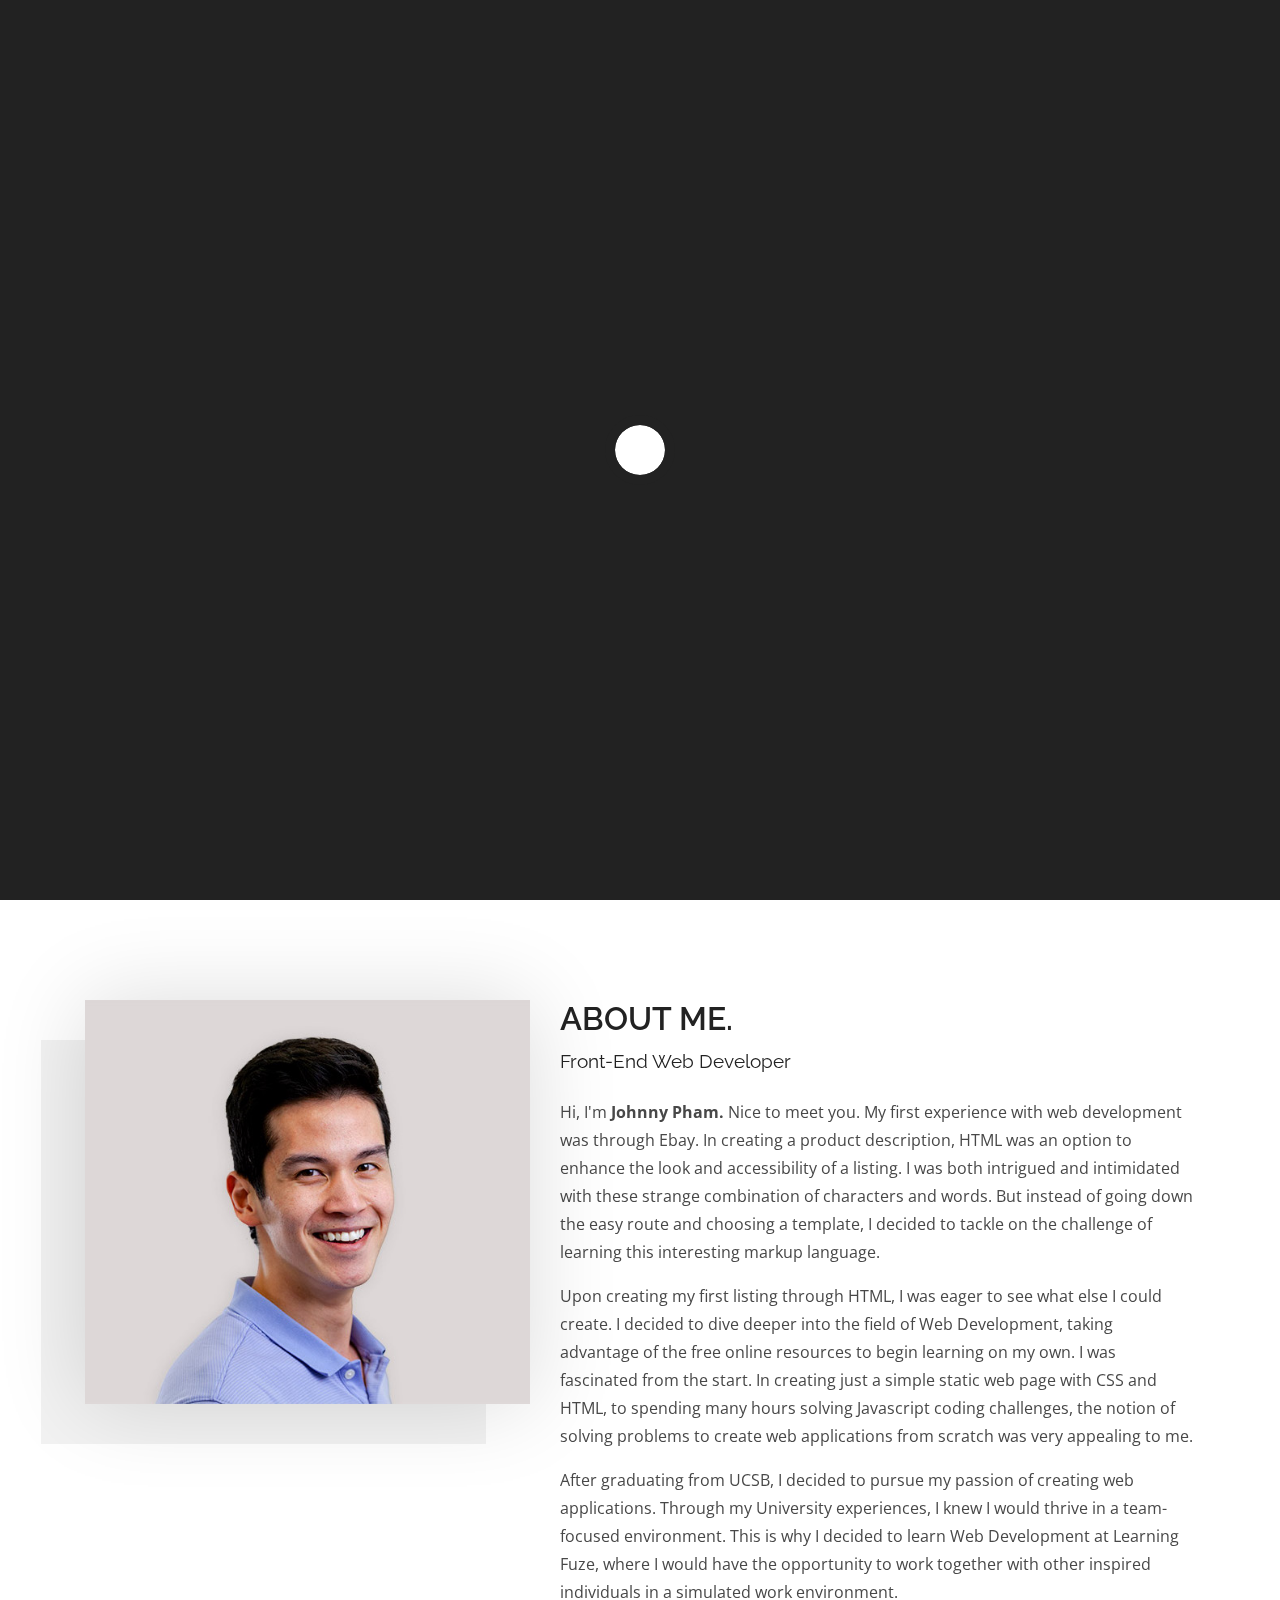
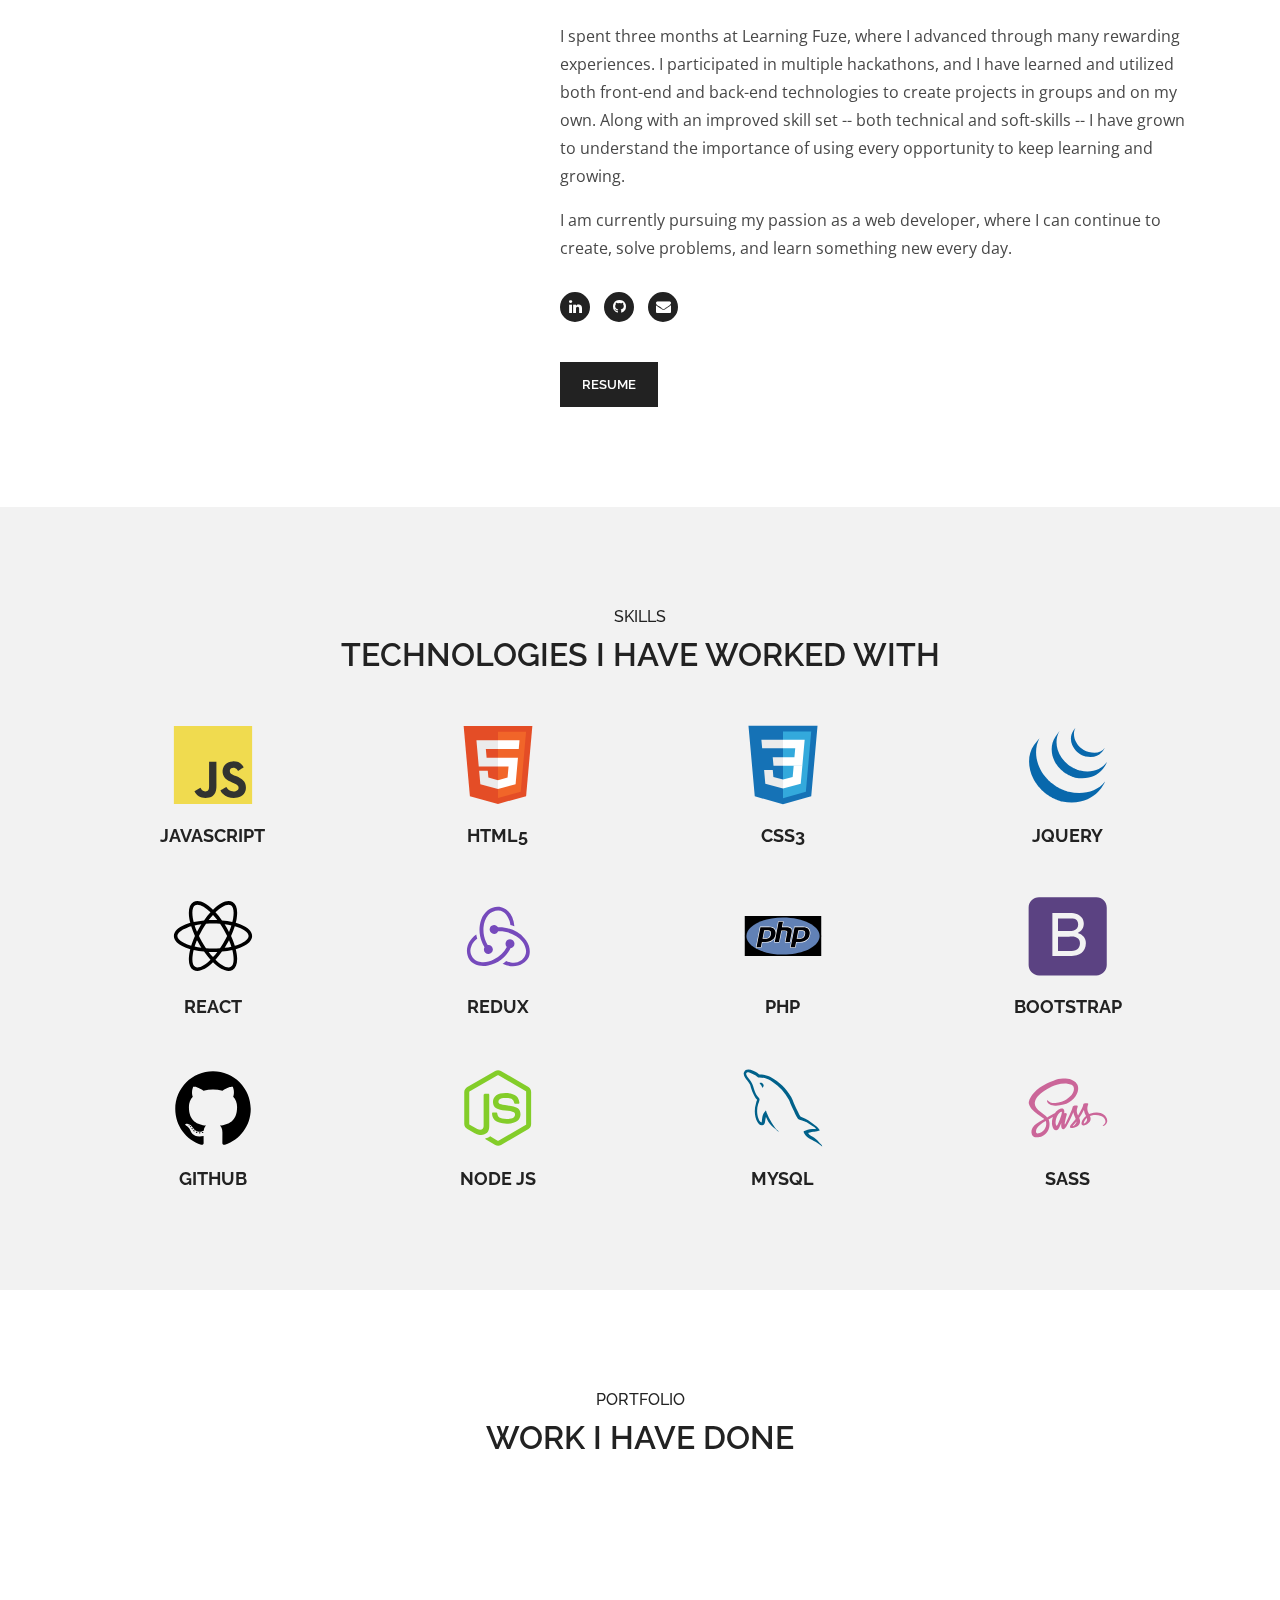
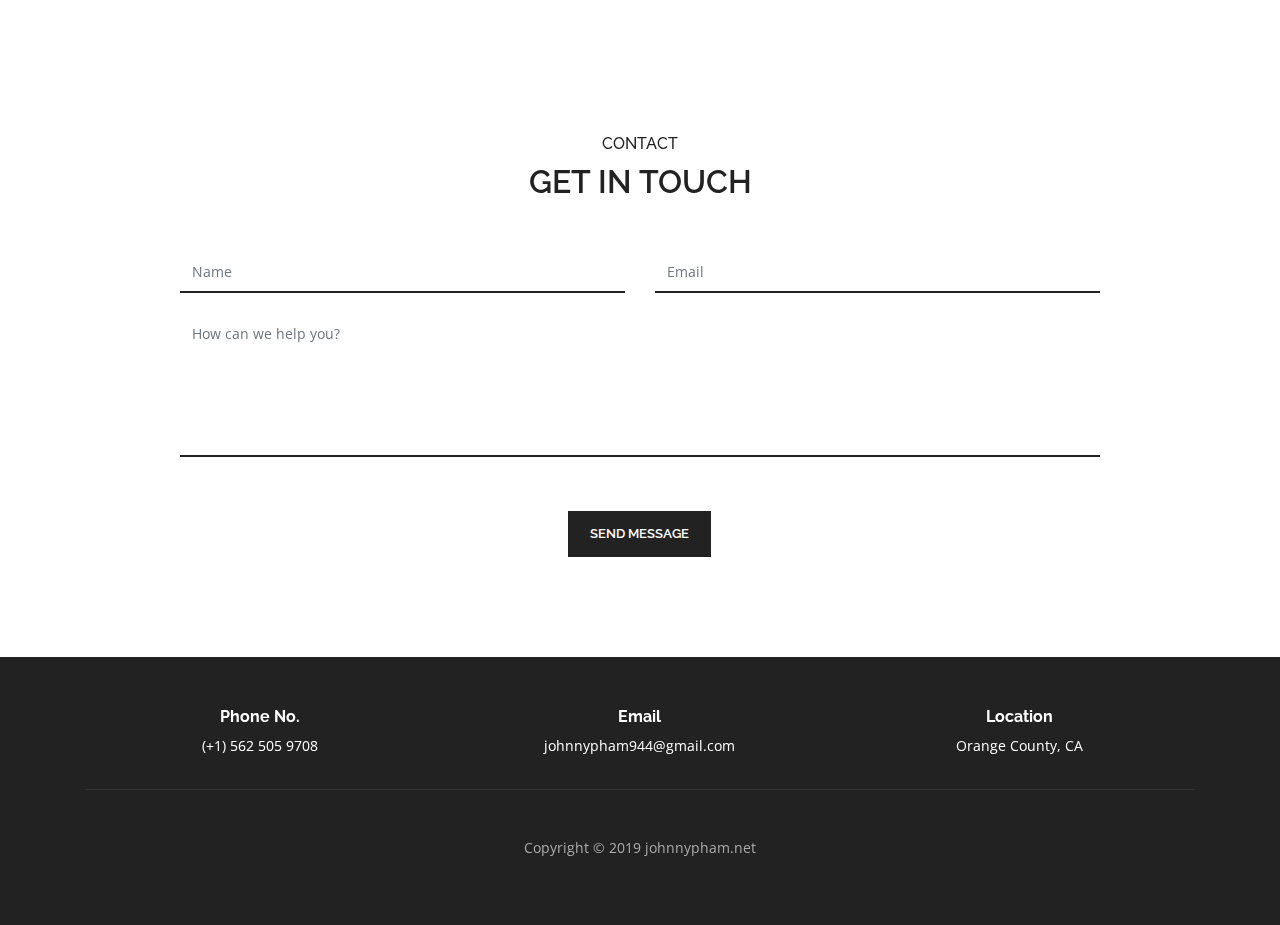
==== commit a6f0e075: "added an about me summary" ====
--- a/html/index-slider.html
+++ b/html/index-slider.html
@@ -297,8 +297,13 @@
                                 <h2>About Me.</h2>
                                 <span>Front-End Web Developer</span>
                             </div>
-                            <p>Hi, I'm <b>Johnny Pham.</b> Nice to meet you. Since beginning my journey as a freelance designer nearly 8 years ago, I've done remote work for agencies, consulted for startups, and collaborated with talented people to create digital products for both business and consumer use. I'm quietly confident, naturally curious, and perpetually working on improving my chops one design problem at a time.</p>
-                            <p>It is a long established fact that a reader will be distracted by the readable content of a page when looking at its layout. The point of using Lorem Ipsum is that it has a more-or-less normal distribution of letters, as opposed to using 'Content here, content here', making it look like readable English.</p>
+                            <p>Hi, I'm <b>Johnny Pham.</b> Nice to meet you.
+                              My first experience with web development was through Ebay.  In creating a product description, HTML was an option to enhance the look and accessibility of a listing.  I was both intrigued and intimidated with these strange combination of characters and words.  But instead of going down the easy route and choosing a template, I decided to tackle on the challenge of learning this interesting markup language.
+                            </p>
+                            <p>Upon creating my first listing through HTML, I was eager to see what else I could create.  I decided to dive deeper into the field of Web Development, taking advantage of the free online resources to begin learning on my own.  I was fascinated from the start.  In creating just a simple static web page with CSS and HTML, to spending many hours solving Javascript coding challenges, the notion of solving problems to create web applications from scratch was very appealing to me.</p>
+                            <p>After graduating from UCSB, I decided to pursue my passion of creating web applications.  Through my University experiences, I knew I would thrive in a team-focused environment.  This is why I decided to learn Web Development at Learning Fuze, where I would have the opportunity to work together with other inspired individuals in a simulated work environment. </p>
+                            <p>I spent three months at Learning Fuze, where I advanced through many rewarding experiences.  I participated in multiple hackathons, and I have learned and utilized  both front-end and back-end technologies to create projects in groups and on my own.  Along with an improved skill set -- both technical and soft-skills -- I have grown to understand the importance of using every opportunity to keep learning and growing.</p>
+                            <p>I am currently pursuing my passion as a web developer, where I can continue to create, solve problems, and learn something new every day. </p>
                             <!--About Social Icons-->
                             <div class="social-icons">
                                 <a target="_blank" href="https://www.linkedin.com/in/johnny-pham-ucsb/"><i class="fa fa-linkedin"></i></a>
@@ -716,7 +721,7 @@
                     </div>
                 </div>
                 <div class="row grid">
-                    <div class="col-xl-3 col-lg-4 col-md-6 grid-item cat2 cat4">
+                    <div class="col-xl-4 col-lg-4 col-md-6 grid-item cat2 cat4">
                         <div class="portfolio-wrapper mb-30 wow fadeIn" data-wow-delay=".3s">
                             <div class="portfolio-thumb">
                                 <!-- <img src="img/portfolio/port6.jpg" alt=""> -->
@@ -767,7 +772,7 @@
                         </div>
                         <!--Modal content end -->
                      </div>
-                     <div class="col-xl-3 col-lg-4 col-md-6 grid-item cat2 cat3">
+                     <div class="col-xl-4 col-lg-4 col-md-6 grid-item cat2 cat3">
                          <div class="portfolio-wrapper mb-30 wow fadeIn" data-wow-delay="1.7s">
                              <div class="portfolio-thumb">
                                  <!-- <img src="img/portfolio/port2.jpg" alt=""> -->
@@ -817,7 +822,7 @@
                          </div>
                          <!-- Modal content end -->
                      </div>
-                     <div class="col-xl-3 col-lg-4 col-md-6 grid-item cat2 cat1">
+                     <div class="col-xl-4 col-lg-4 col-md-6 grid-item cat2 cat1">
                          <div class="portfolio-wrapper mb-30 wow fadeIn" data-wow-delay="1.5s">
                              <div class="portfolio-thumb">
                                  <!-- <img src="img/portfolio/port4.jpg" alt=""> -->
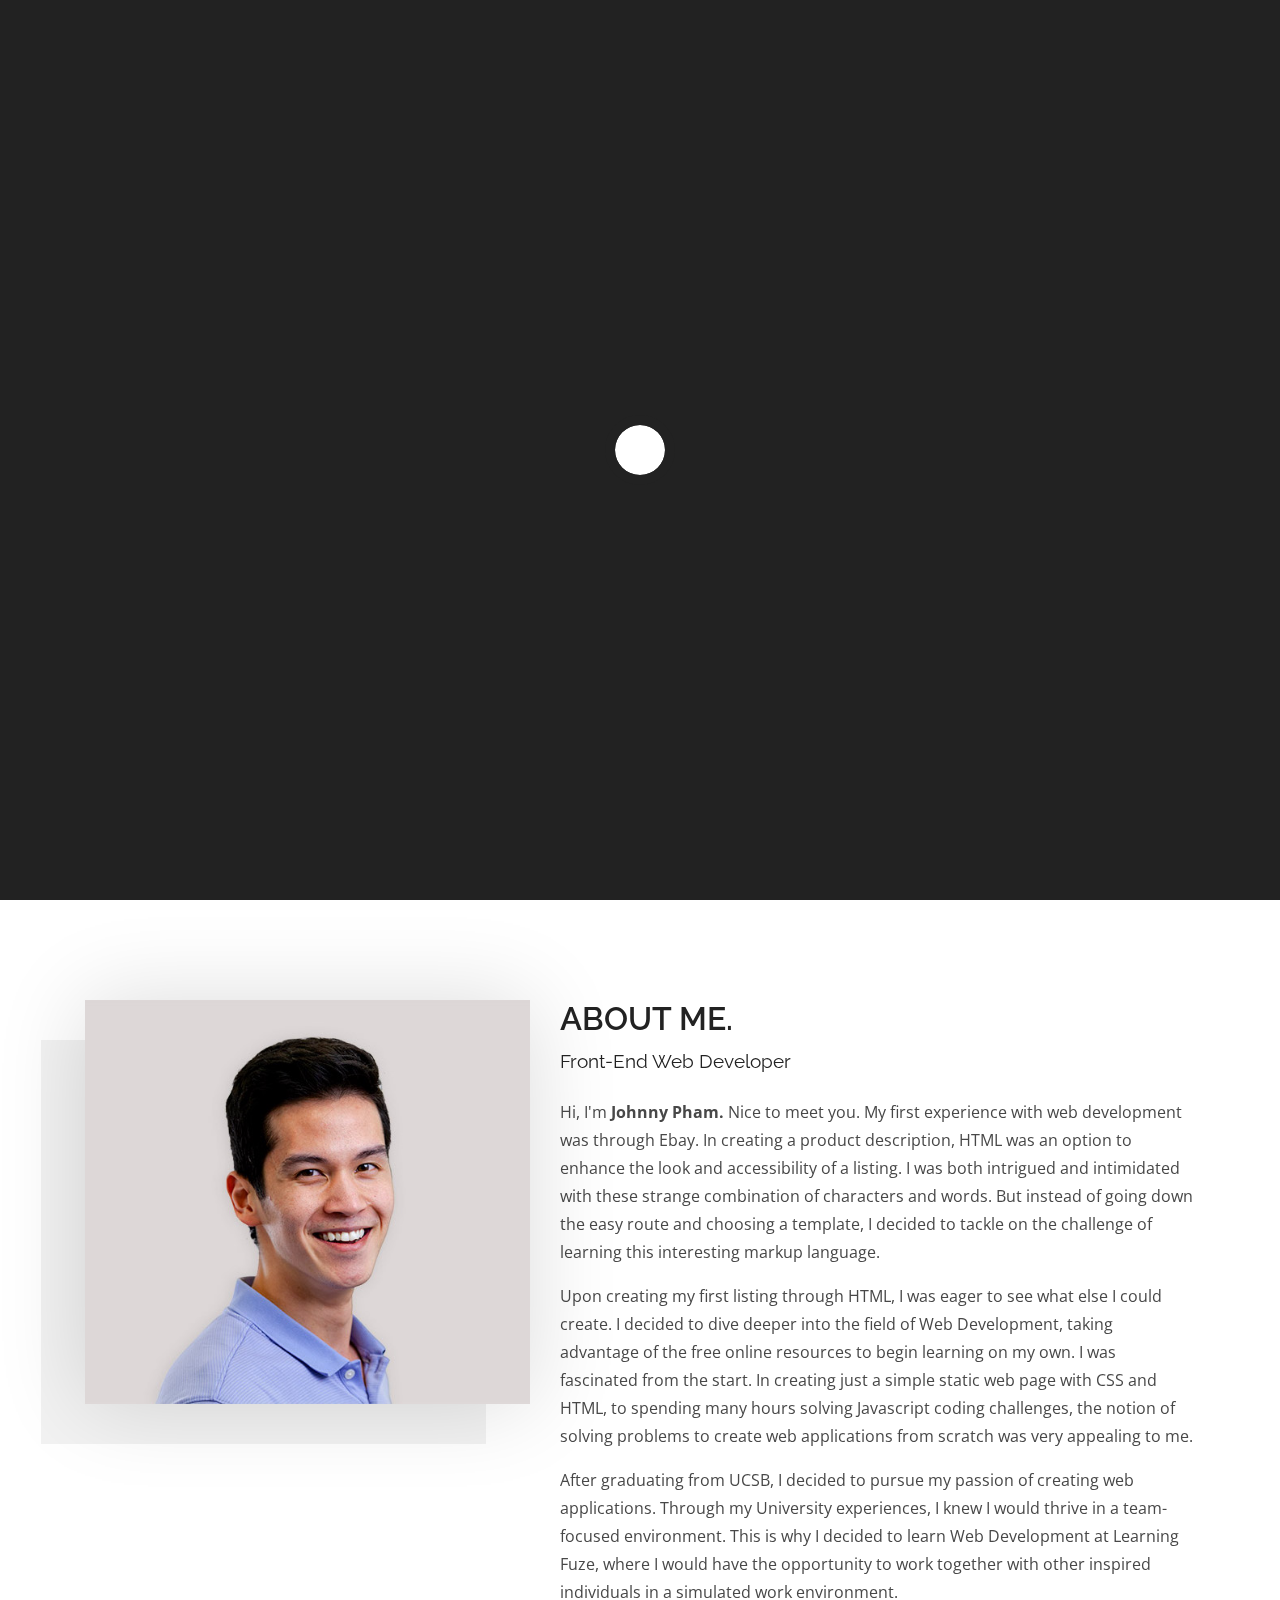
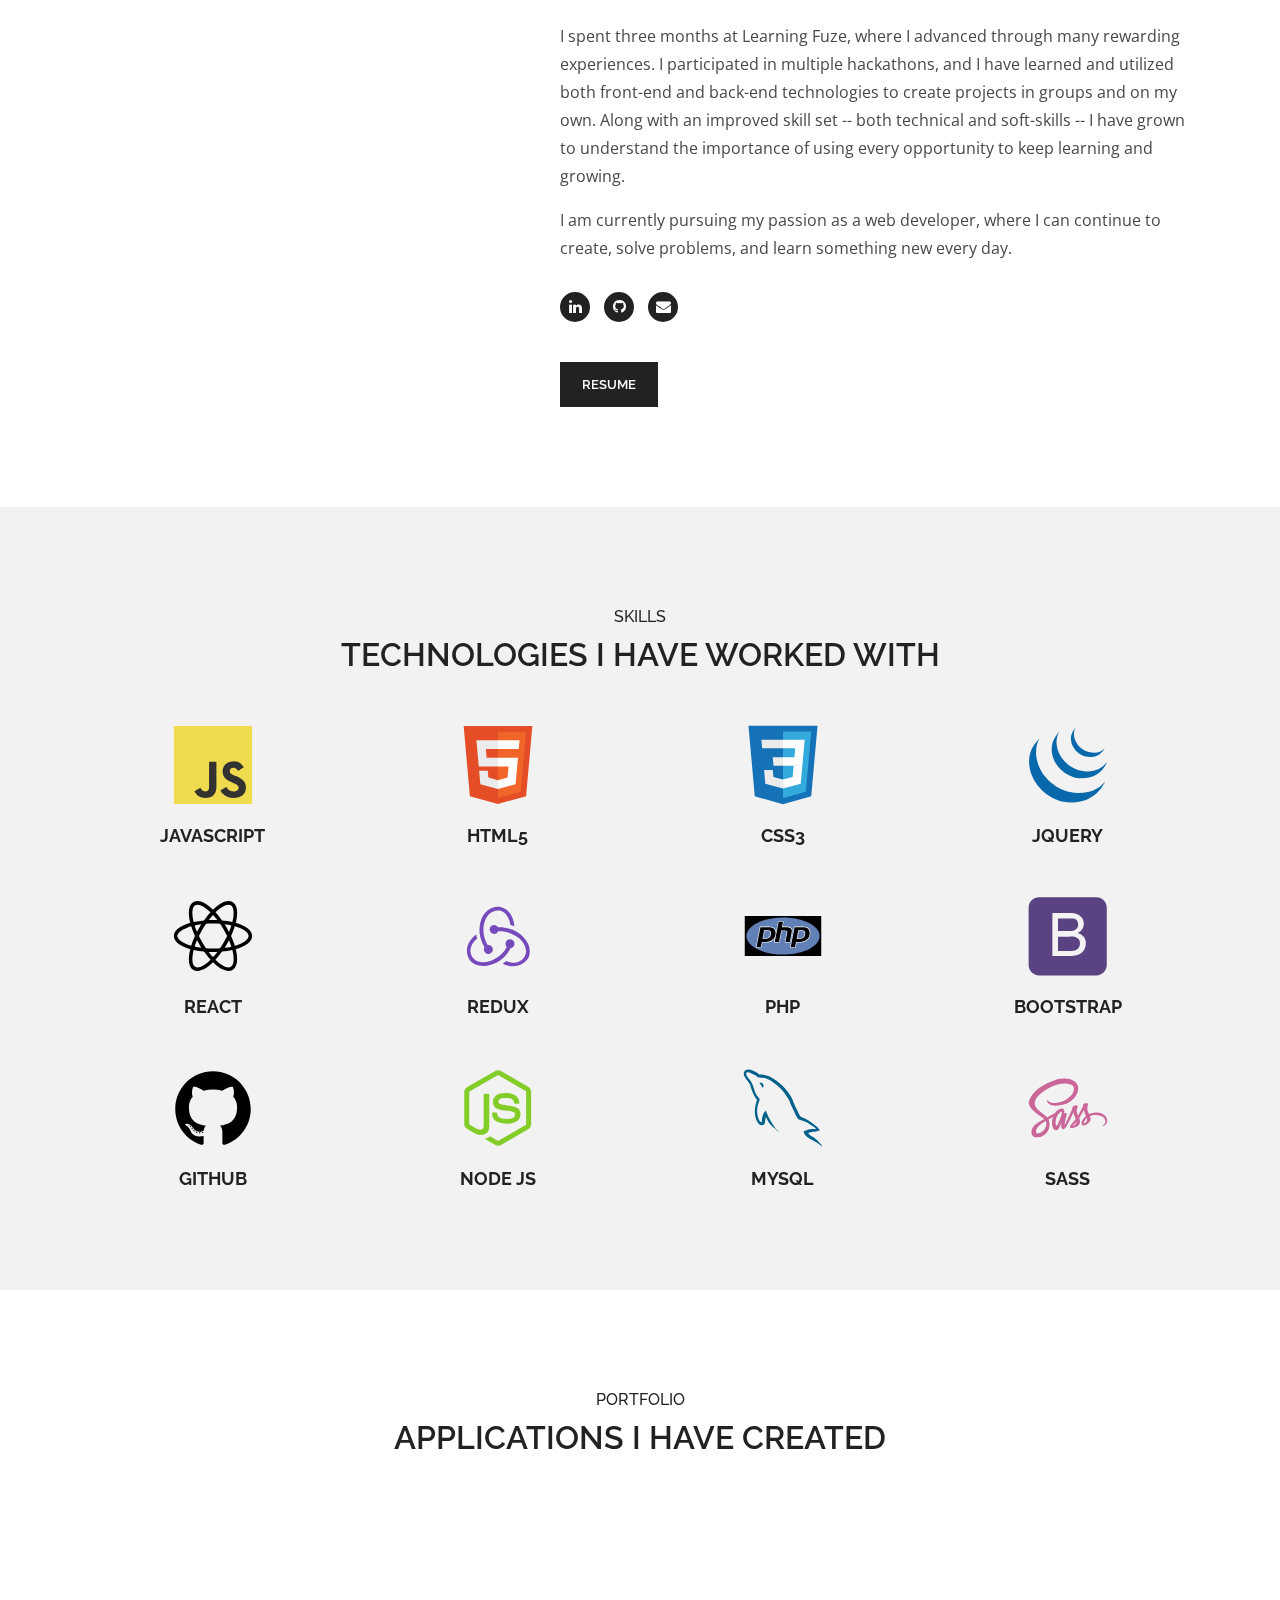
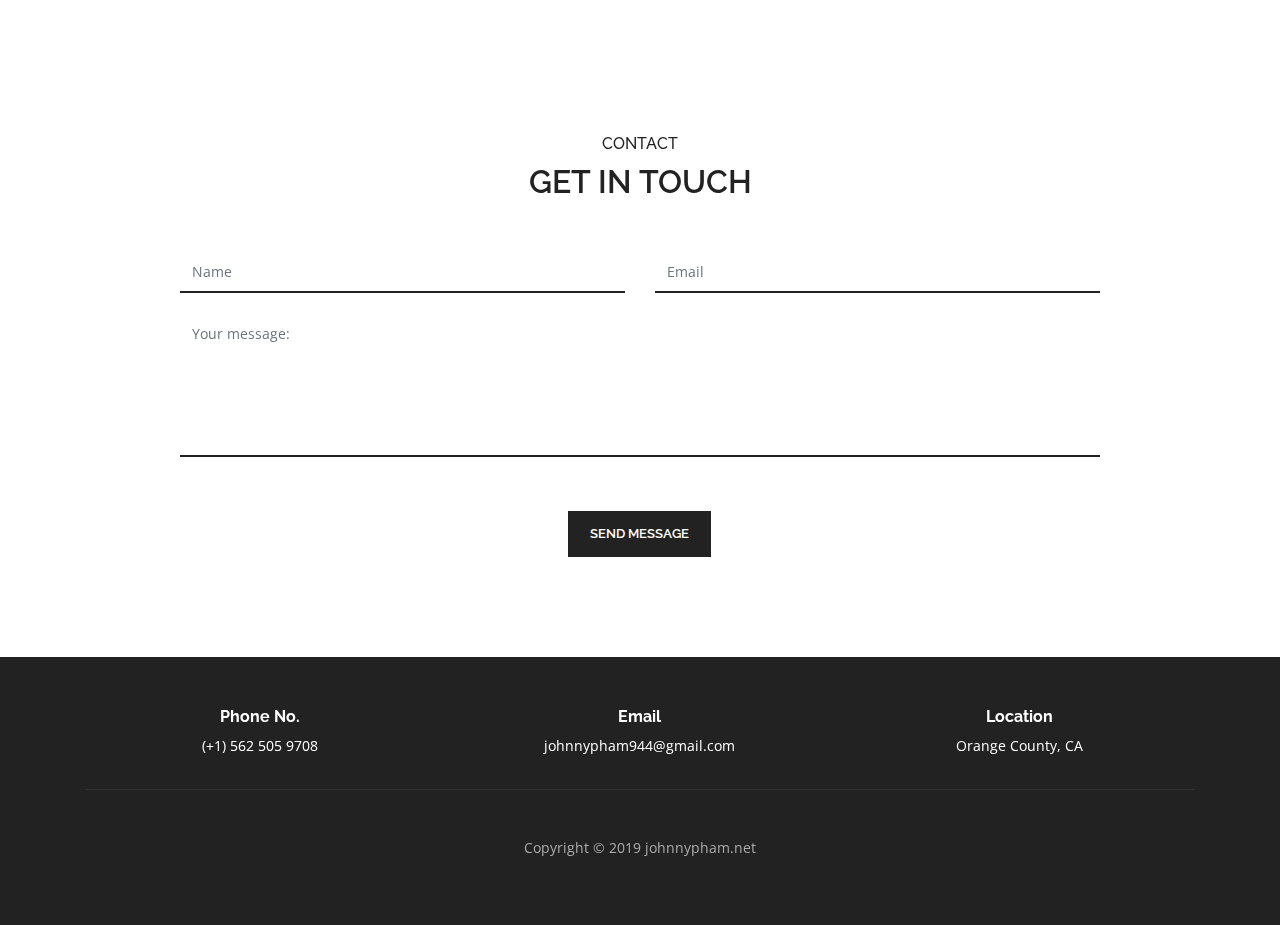
==== commit 0e28d94c: "dynamically entered phone number and email in contact info area set the anchor tag around the whole " ====
--- a/html/index-slider.html
+++ b/html/index-slider.html
@@ -9,7 +9,7 @@
         <meta name="description" content="Kalvin Template">
         <meta name="author" content="cosmos-themes">
 
-        <title>Kalvin - Portfolio Template</title>
+        <title>Johnny Pham Portfolio Website</title>
 
         <!-- favicon -->
         <link href="images/favicon.ico" rel="icon" type="image/png">
@@ -708,7 +708,7 @@
                     <div class="col">
                         <div class="heading text-center">
                             <h6>Portfolio</h6>
-                            <h2>Work I Have Done</h2>
+                            <h2>Applications I Have Created</h2>
                         </div>
                         <!-- <div class="portfolio-filter text-center">
                             <ul>
@@ -727,12 +727,14 @@
                                 <!-- <img src="img/portfolio/port6.jpg" alt=""> -->
                                                                  <img src="http://www.fubiz.net/wp-content/uploads/2016/05/Nature-Photographed-from-Incredible-Points-of-View10.jpg" alt="">
                             </div>
-                            <div class="portfolio-content">
+                            <a href="#" data-toggle="modal" data-target="#popup-modal6">
+                              <div class="portfolio-content">
                                 <h3>
-                                    <a href="#" data-toggle="modal" data-target="#popup-modal6">Run Tracker</a>
+                                    <div class="portfolio-title">Run Tracker</div>
                                 </h3>
                                 <span>A mobile-responsive run-tracking application that captures real-time data to asist the user in becoming a better runner.</span>
-                            </div>
+                              </div>
+                            </a>
                         </div>
                         <!-- Modal content start -->
                          <div class="modal fade" id="popup-modal6" tabindex="-1" role="dialog" aria-hidden="true">
@@ -778,12 +780,14 @@
                                  <!-- <img src="img/portfolio/port2.jpg" alt=""> -->
                                  <img src="http://www.fubiz.net/wp-content/uploads/2016/05/Nature-Photographed-from-Incredible-Points-of-View10.jpg" alt="">
                              </div>
-                             <div class="portfolio-content">
-                                 <h3>
-                                     <a href="#" data-toggle="modal" data-target="#popup-modal2">Trash Cleanup Locator</a>
+                             <a href="#" data-toggle="modal" data-target="#popup-modal2">
+                               <div class="portfolio-content">
+                                  <h3>
+                                     <div class="portfolio-title">Trash Cleanup Locator</div>
                                  </h3>
                                  <span>A web application that connects volunteers with upcoming trash-cleanup events.</span>
-                             </div>
+                               </div>
+                             </a>
                          </div>
                          <!-- Modal content start -->
                          <div class="modal fade" id="popup-modal2" tabindex="-1" role="dialog" aria-hidden="true">
@@ -828,12 +832,14 @@
                                  <!-- <img src="img/portfolio/port4.jpg" alt=""> -->
                                  <img src="http://www.fubiz.net/wp-content/uploads/2016/05/Nature-Photographed-from-Incredible-Points-of-View10.jpg" alt="">
                              </div>
-                             <div class="portfolio-content">
-                                 <h3>
-                                     <a href="#" data-toggle="modal" data-target="#popup-modal4">Bird Match</a>
+                             <a href="#" data-toggle="modal" data-target="#popup-modal4">
+                               <div class="portfolio-content">
+                                  <h3>
+                                     <div class="portfolio-title">Bird Match</div>
                                  </h3>
-                                 <span>A birds themed memory match game with user-determined features and live-updating statistics</span>
-                             </div>
+                                 <span>A birds themed memory match game with user-determined features and live-updating statistics.</span>
+                               </div>
+                             </a>
                          </div>
                          <!-- Modal content start -->
                          <div class="modal fade" id="popup-modal4" tabindex="-1" role="dialog" aria-hidden="true">
@@ -1065,7 +1071,7 @@
                                 </div>
                                 <div class="col-md-12 form-group">
                                     <!--message box-->
-                                    <textarea class="form-control con-validate" id="contact-message" placeholder="How can we help you?" rows=6 ></textarea>
+                                    <textarea class="form-control con-validate" id="contact-message" placeholder="Your message:" rows=6 ></textarea>
                                 </div>
                                 <div class="col-md-12 text-center">
                                     <!--contact button-->
@@ -1096,14 +1102,14 @@
                         <!--Contant Item-->
                         <div class="contact-info">
                             <h5>Phone No.</h5>
-                            <p>(+1) 562 505 9708</p>
+                            <p id="number-contact"></p>
                         </div>
                     </div>
                     <div class="col-md-4 col-sm-4">
                         <!--Contant Item-->
                         <div class="contact-info">
                             <h5>Email</h5>
-                            <p>johnnypham944@gmail.com</p>
+                            <p id="email-contact"></p>
                         </div>
                     </div>
                     <div class="col-md-4 col-sm-4">
--- a/html/css/style.css
+++ b/html/css/style.css
@@ -1047,6 +1047,10 @@
 
 /*============ 8. Portfolio Section ============*/
 
+.portfolio-title:hover {
+  color: red;
+}
+
 section.portfolio .portfolio-filter {
     margin-bottom: 40px;
 }
